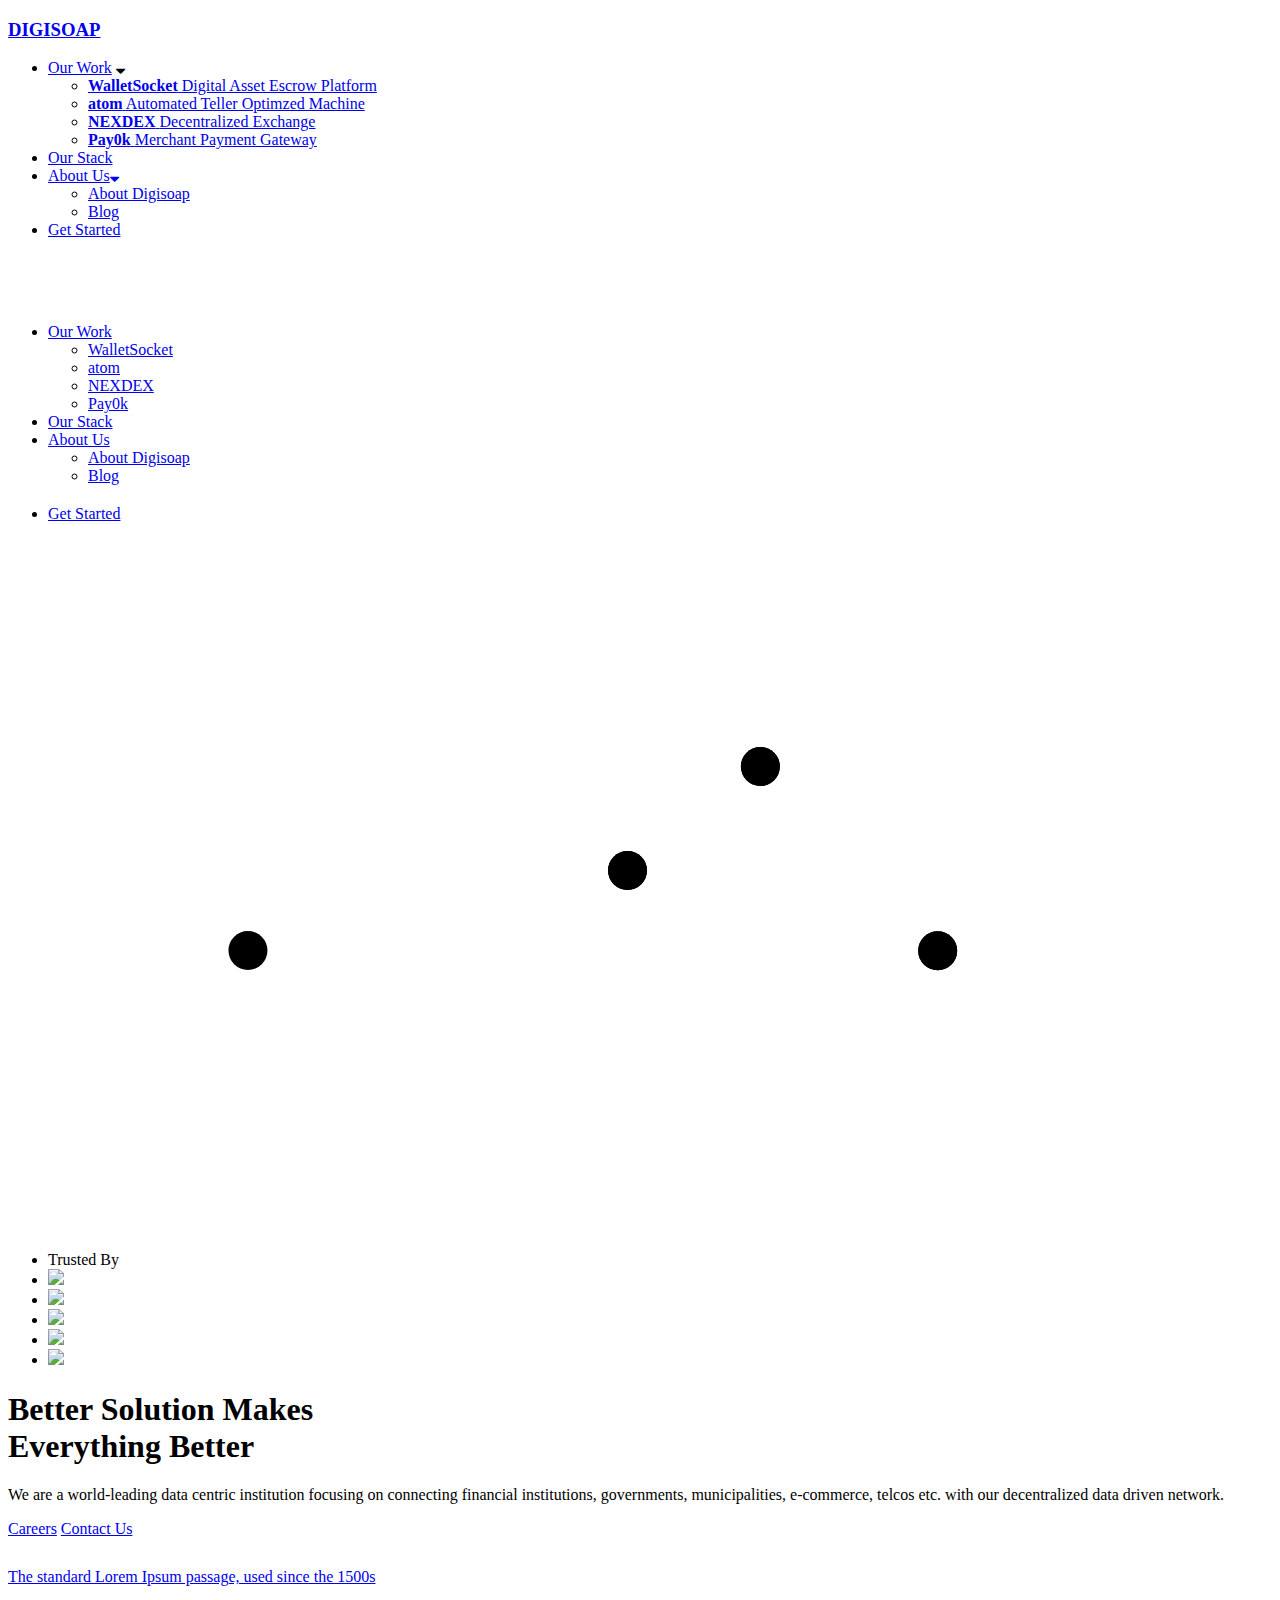
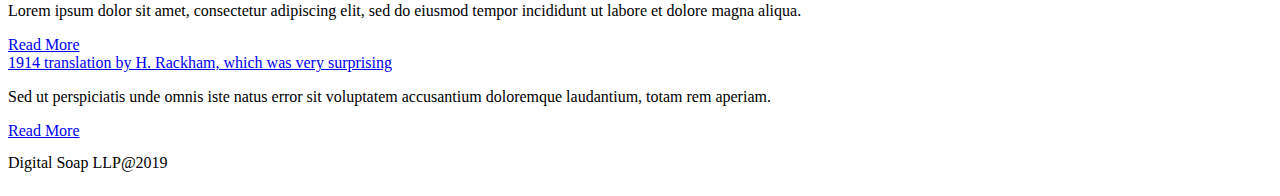
==== index.html @ 1d84d2fb "Initial Commit" ====
<!doctype html>
<html lang="en-US">
<head>
  <!-- Basic Page Needs
  ================================================== -->
	<meta charset="utf-8">
  <meta http-equiv="X-UA-Compatible" content="IE=edge">
	<title>Digisoap</title>
	<meta name="viewport" content="width=device-width, initial-scale=1.0, maximum-scale=1.0, minimum-scale=1.0, user-scalable=no" />
	<meta name="MobileOptimized" content="width" />
	<meta name="HandheldFriendly" content="true" />
	<meta name="format-detection" content="telephone=no" />
	<meta name="apple-mobile-web-app-capable" content="yes" />
	<meta name="apple-mobile-web-app-status-bar-style" content="black-translucent">
  <link rel="stylesheet" type="text/css" href="main/css/v4/minifiedv4.css">
  <link rel="stylesheet" type="text/css" href="https://cdnjs.cloudflare.com/ajax/libs/font-awesome/4.7.0/css/font-awesome.min.css">
  <link href="https://fonts.googleapis.com/css?family=Roboto:100,300,400,500,700,900&display=swap" rel="stylesheet">
  <style type="text/css">
    .cc-window{
          display: block;
      padding: 20px !important;
    }
    .cc-message{
      flex: none;
      display: block;
      text-align: center;
          margin-bottom: 15px;
    }
    .cc-highlight{
      align-items: center;
      justify-content: center;
    }
    .cc-btn{
      border-radius: 6px;
      padding: 6px 30px !important;
      font-weight: normal;
    }
    .cc-btn.cc-deny{
      order: 2;
      border: 2px solid #cfcfcf !important;
      margin-left: 20px !important;
    }
    .cc-btn.cc-allow{
      background-color: #1693d9
    }
      .cc-btn.cc-deny, .cc-btn.cc-allow{
        width: 130px;
      font-size: 12px;
      line-height: 20px;
    }
  </style>
</head>
<body class="v4">
  
<div class="navbar fixed-top">
  <div class="container">
    <a class="navbar-brand" href="#">
      <h3>DIGISOAP</h3>
    </a>
  <nav id="cd-top-nav">
    <ul>
      <li class="subnav_menu"><a href="#">Our Work</a>
         <i class="fa fa-sort-desc">&nbsp;</i>
        <ul class="submenu product-dd">
          <li>
            <a href="https://www.walletsocket.com/"><b>WalletSocket</b> <span>Digital Asset Escrow Platform</span></a>
          </li> 
          <li>
            <a href="https://www.atomachines.com/"><b>atom</b> <span>Automated Teller Optimzed Machine</span></a>
          </li>
          <li>
            <a href="#"><b>NEXDEX</b> <span>Decentralized Exchange</span></a>
          </li>
          <li>
            <a href="#"><b>Pay0k</b> <span>Merchant Payment Gateway</span></a>
          </li>
        </ul>
      </li>
      <li><a href="#">Our Stack</a></li>
      <li class="subnav_menu"><a href="#">About Us<i class="fa fa-sort-desc">&nbsp;</i></a>
        <ul class="submenu">
          <li><a href="#">About Digisoap</a></li>
        <li><a  href="#">Blog</a></li>
        </ul>
      </li>
      <li>
        <a href="#" class="btn btn-primary shadow-sm text-white custom-small-font btn-custom-primary login get-started"  style="margin-right: 10px;">Get Started</a>
      </li>
    </ul>
  </nav>
  <a id="cd-menu-trigger"><span class="cd-menu-icon">&nbsp;</span></a>
  </div>
</div>

<nav id="cd-lateral-nav">
  <p class="lang-button">
  <a id="cd-menu-trigger-1" class="is-clicked" style="border:none;"><span class="cd-menu-icon">&nbsp;</span></a>
  </p>
  <ul class="cd-navigation">
    <li>
      <a href="#">Our Work</a>
      <ul class="sub-menu subnav_menu">
        <li>
          <a href="https://www.walletsocket.com/">WalletSocket</a>
        </li> 
        <li>
          <a href="https://www.atomachines.com/">atom</a>
        </li>
        <li>
          <a href="#">NEXDEX</a>
        </li>  
        <li>
          <a href="#">Pay0k</a>
        </li>      
      </ul>
    </li>
    <li><a href="#">Our Stack</a></li>
     
    <li><a href="#">About Us</a>
      <ul class="sub-menu subnav_menu">
        <li><a href="#">About Digisoap</a></li>
        <li><a  href="#">Blog</a></li>
      </ul>
    </li>
    <li class="btn-getstarted">
        <a href="#" class="btn btn-primary shadow-sm text-white custom-small-font btn-custom-primary login get-started" style="margin-right: 10px; margin-top: 20px !important; display: inline-block;">Get Started</a>
    </li>
  </ul>
</nav>
<div class="menu_overlay"></div>
  <div class="main" style="overflow:hidden;">
  	<!-- Banner -->
    <div class="banner homepage-banner">
      <svg version="1.1" id="pulse-svg" class="homepagebanner" x="0px" y="0px" viewBox="0 0 1368 749" style="enable-background:new 0 0 1368 749;" xml:space="preserve">
        <!-- <image style="overflow:visible;" href="https://main/images/v4/test.jpg" /> -->
        <g class="pulse-one">
          <circle cx="259.7" cy="445.3" r="21.1" class="opacity-box1"/>
          <circlee cx="259.7" cy="445.3" r="21.1" class="opacity-box1" style="animation-delay: 2s;"/>
          <circle cx="259.7" cy="445.3" r="7.9"/>
        </g>
        <g class="pulse-two">
          <circle cx="670.5" cy="358.8" r="21.1" class="opacity-box2"/>
          <circle cx="670.5" cy="358.8" r="21.1" class="opacity-box2" style="animation-delay: 2s;"/>
          <circle cx="670.5" cy="358.8" r="7.9"/>
        </g>
        <g class="pulse-three">
          <circle cx="814.3" cy="246.2" r="21.1" class="opacity-box3"/>
          <circle cx="814.3" cy="246.2" r="21.1" class="opacity-box3" style="animation-delay: 2s;"/>
          <circle cx="814.3" cy="246.2" r="7.9"/>
        </g>
        <g class="pulse-four">
          <circle cx="1006.2" cy="445.7" r="21.1" class="opacity-box4"/>
          <circle cx="1006.2" cy="445.7" r="21.1" class="opacity-box4" style="animation-delay: 2s;"/>
          <circle cx="1006.2" cy="445.7" r="7.9"/>
        </g>
        <g class="pulse-five" style="display: none;">
          <circle cx="1290.8" cy="329.6" r="21.1" class="opacity-box5"/>
          <circle cx="1290.8" cy="329.6" r="21.1" class="opacity-box5" style="animation-delay: 2s;"/>
          <circle cx="1290.8" cy="329.6" r="7.9"/>
        </g>
      </svg>
      <div id="clouds"></div>

        <div class="container">
          <div class="trusted">
            <ul>
              <li class="trusted-content"><span>Trusted By</span></li>
              <li>
                <img src="/main/images/v4/mc.png" style="max-width: 70px;">
              </li>
              <li>
                <img src="/main/images/v4/vs.png" style="max-width: 70px;">
              </li>
              <li>
                <img src="/main/images/v4/et.png" style="max-width: 70px;">
              </li>
              <li>
                <img src="/main/images/v4/bt.png" style="max-width: 70px;">
              </li>
              <li>
                <img src="/main/images/v4/pl.png" style="max-width: 70px;">
              </li>
            </ul>
          </div>
        </div>
      <div class="position-absolute w-100" style="top: 20%;">
        <div class="container position-relative" >
          <div class="row">
            <div class="col-md-6 pl-0 pt-1 mt-5 textalign-center">
              <h1>Better Solution <span>Makes</span><br>  <span class="sub-head">Everything Better</span></h1>
               <p class="banner_content">We are a world-leading data centric institution focusing on connecting financial institutions, governments, municipalities, e-commerce, telcos etc. with our decentralized data driven network.</p>
              <a href="#" class="btn btn-primary shadow-sm mr-3 mb-2 px-4 btn-custom-primary free-trial" onclick="ga('send', 'event', 'Get Started', 'Clicked - Get Started - Home page banner', 'Home page', '1');">Careers</a> 
              <a href="#" onclick="ga('send', 'event', 'Contact Sales', 'Clicked - Contact Sales - Home page banner', 'Home page', '1');" class="btn btn-white shadow-sm mr-3 mb-2 px-4 btn-custom-light marginright-zero" onclick="ga('send', 'event', 'Contact Sales', 'Clicked - Contact Sales - Home page banner', 'Home page', '1');">Contact Us</a>
            </div>
            <div class="col-md-2"></div>

            <div class="col-md-3 news-ticker mb-2 ml-4" style="margin-top: 30px; max-height: 200px;">

              <div id="carouselExampleFade" class="carousel slide carousel-fade" data-ride="carousel">
                <div class="carousel-inner">
                  <div class="carousel-item ">
                    <a href="#" target="_blank" class="d-block"><span>The standard Lorem Ipsum passage, used since the 1500s</span></a>
                    <div class="carousel-container">
                      <p class="mb-2">Lorem ipsum dolor sit amet, consectetur adipiscing elit, sed do eiusmod tempor incididunt ut labore et dolore magna aliqua.</p>
                      <a href="#" target="_blank">Read More</a>
                      <!-- <hr> -->
                      <!-- <div class="count">1/1</div> -->
                    </div>
                  </div>
                  <div class="carousel-item active">
                    <a href="#" target="_blank"><span class="countdowntimer">1914 translation by H. Rackham, which was very surprising</span></a>
                    <div class="carousel-container">
                      <p class="mb-2">Sed ut perspiciatis unde omnis iste natus error sit voluptatem accusantium doloremque laudantium, totam rem aperiam.</p>
                      <a href="#" target="_blank">Read More</a>
                    </div>
                  </div> 
                </div>
                <a class="carousel-control-next" href="#carouselExampleFade" role="button" data-slide="next">
                  <svg id="i-chevron-right" class="bs-icon" viewBox="0 0 32 32"><path d="M12 30 L24 16 12 2"></path> </svg>
                </a>
              </div>
            </div>
          </div>
        </div>
      </div>
	</div>
  <!-- Footer -->
  <footer class="page-footer font-small pt-4" style="margin-top: -24px;">
    <div class="footer-copyright text-center py-3" style="border-top: 2px solid #fff;"><div class="container text-left font-small"><p style="margin-top: 8px;"> Digital Soap LLP@2019</p></div>
    </div>
  </footer>
</div>

<script type="text/javascript" src="main/js/v4/jquery.min.js"></script>
<script src="main/js/pace.min.js" type="text/javascript"></script>
<script type="text/javascript" src="main/js/v4/bootstrap.bundle.min.js"></script>
<script type="text/javascript" src="main/js/v4/custom.js"></script>

</body>

</html>
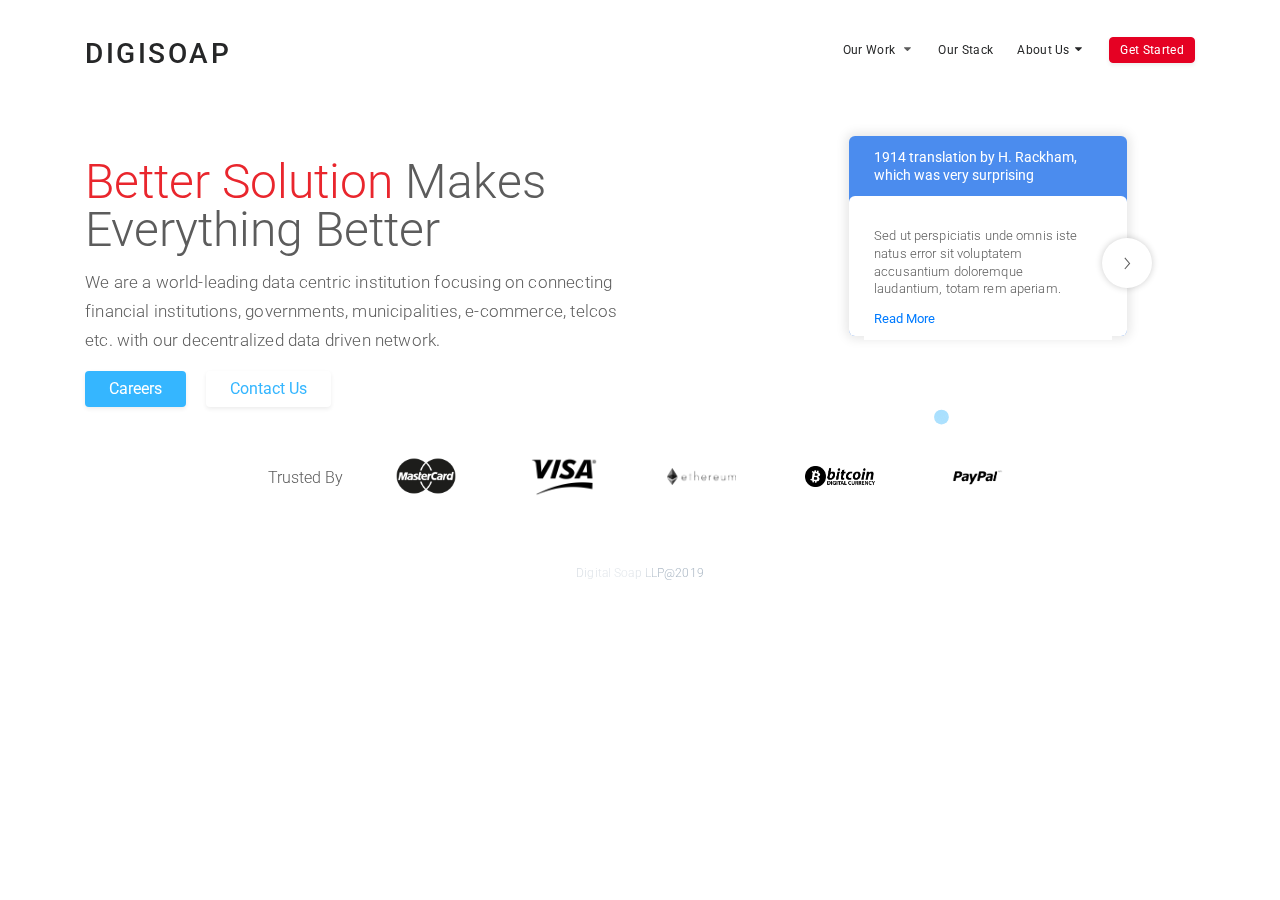
==== commit 06a0af81: "Changes made to career page" ====
--- a/index.html
+++ b/index.html
@@ -6,7 +6,7 @@
   ================================================== -->
 	<meta charset="utf-8">
   <meta http-equiv="X-UA-Compatible" content="IE=edge">
-	<title>Digisoap</title>
+	<title>Digisoap - Home</title>
 	<meta name="viewport" content="width=device-width, initial-scale=1.0, maximum-scale=1.0, minimum-scale=1.0, user-scalable=no" />
 	<meta name="MobileOptimized" content="width" />
 	<meta name="HandheldFriendly" content="true" />
@@ -190,7 +190,7 @@
             <div class="col-md-6 pl-0 pt-1 mt-5 textalign-center">
               <h1>Better Solution <span>Makes</span><br>  <span class="sub-head">Everything Better</span></h1>
                <p class="banner_content">We are a world-leading data centric institution focusing on connecting financial institutions, governments, municipalities, e-commerce, telcos etc. with our decentralized data driven network.</p>
-              <a href="#" class="btn btn-primary shadow-sm mr-3 mb-2 px-4 btn-custom-primary free-trial" onclick="ga('send', 'event', 'Get Started', 'Clicked - Get Started - Home page banner', 'Home page', '1');">Careers</a> 
+              <a href="career.html" class="btn btn-primary shadow-sm mr-3 mb-2 px-4 btn-custom-primary free-trial" onclick="ga('send', 'event', 'Get Started', 'Clicked - Get Started - Home page banner', 'Home page', '1');" target="_blank">Careers</a> 
               <a href="#" onclick="ga('send', 'event', 'Contact Sales', 'Clicked - Contact Sales - Home page banner', 'Home page', '1');" class="btn btn-white shadow-sm mr-3 mb-2 px-4 btn-custom-light marginright-zero" onclick="ga('send', 'event', 'Contact Sales', 'Clicked - Contact Sales - Home page banner', 'Home page', '1');">Contact Us</a>
             </div>
             <div class="col-md-2"></div>
--- a/main/css/v4/minifiedv4.css
+++ b/main/css/v4/minifiedv4.css
@@ -0,0 +1 @@
+:root{--blue:#007bff;--indigo:#6610f2;--purple:#6f42c1;--pink:#e83e8c;--red:#dc3545;--orange:#fd7e14;--yellow:#ffc107;--green:#28a745;--teal:#20c997;--cyan:#17a2b8;--white:#fff;--gray:#6c757d;--gray-dark:#343a40;--primary:#007bff;--secondary:#6c757d;--success:#28a745;--info:#17a2b8;--warning:#ffc107;--danger:#dc3545;--light:#f8f9fa;--dark:#343a40;--breakpoint-xs:0;--breakpoint-sm:576px;--breakpoint-md:768px;--breakpoint-lg:992px;--breakpoint-xl:1200px;--font-family-sans-serif:-apple-system,BlinkMacSystemFont,"Segoe UI",Roboto,"Helvetica Neue",Arial,"Noto Sans",sans-serif,"Apple Color Emoji","Segoe UI Emoji","Segoe UI Symbol","Noto Color Emoji";--font-family-monospace:SFMono-Regular,Menlo,Monaco,Consolas,"Liberation Mono","Courier New",monospace}*,::after,::before{box-sizing:border-box}html{font-family:sans-serif;line-height:1.15;-webkit-text-size-adjust:100%;-webkit-tap-highlight-color:transparent}article,aside,figcaption,figure,footer,header,hgroup,main,nav,section{display:block}body{margin:0;font-family:-apple-system,BlinkMacSystemFont,"Segoe UI",Roboto,"Helvetica Neue",Arial,"Noto Sans",sans-serif,"Apple Color Emoji","Segoe UI Emoji","Segoe UI Symbol","Noto Color Emoji";font-size:1rem;font-weight:400;line-height:1.5;color:#212529;text-align:left;background-color:#fff}[tabindex="-1"]:focus{outline:0!important}hr{box-sizing:content-box;height:0;overflow:visible}h1,h2,h3,h4,h5,h6{margin-top:0;margin-bottom:.5rem}p{margin-top:0;margin-bottom:1rem}abbr[data-original-title],abbr[title]{text-decoration:underline;-webkit-text-decoration:underline dotted;text-decoration:underline dotted;cursor:help;border-bottom:0;text-decoration-skip-ink:none}address{margin-bottom:1rem;font-style:normal;line-height:inherit}dl,ol,ul{margin-top:0;margin-bottom:1rem}ol ol,ol ul,ul ol,ul ul{margin-bottom:0}dt{font-weight:700}dd{margin-bottom:.5rem;margin-left:0}blockquote{margin:0 0 1rem}b,strong{font-weight:bolder}small{font-size:80%}sub,sup{position:relative;font-size:75%;line-height:0;vertical-align:baseline}sub{bottom:-.25em}sup{top:-.5em}a{color:#007bff;text-decoration:none;background-color:transparent}a:hover{color:#0056b3;text-decoration:underline}a:not([href]):not([tabindex]){color:inherit;text-decoration:none}a:not([href]):not([tabindex]):focus,a:not([href]):not([tabindex]):hover{color:inherit;text-decoration:none}a:not([href]):not([tabindex]):focus{outline:0}code,kbd,pre,samp{font-family:SFMono-Regular,Menlo,Monaco,Consolas,"Liberation Mono","Courier New",monospace;font-size:1em}pre{margin-top:0;margin-bottom:1rem;overflow:auto}figure{margin:0 0 1rem}img{vertical-align:middle;border-style:none}svg{overflow:hidden;vertical-align:middle}table{border-collapse:collapse}caption{padding-top:.75rem;padding-bottom:.75rem;color:#6c757d;text-align:left;caption-side:bottom}th{text-align:inherit}label{display:inline-block;margin-bottom:.5rem}button{border-radius:0}button:focus{outline:1px dotted;outline:5px auto -webkit-focus-ring-color}button,input,optgroup,select,textarea{margin:0;font-family:inherit;font-size:inherit;line-height:inherit}button,input{overflow:visible}button,select{text-transform:none}[type=button],[type=reset],[type=submit],button{-webkit-appearance:button}[type=button]::-moz-focus-inner,[type=reset]::-moz-focus-inner,[type=submit]::-moz-focus-inner,button::-moz-focus-inner{padding:0;border-style:none}input[type=checkbox],input[type=radio]{box-sizing:border-box;padding:0}input[type=date],input[type=datetime-local],input[type=month],input[type=time]{-webkit-appearance:listbox}textarea{overflow:auto;resize:vertical}fieldset{min-width:0;padding:0;margin:0;border:0}legend{display:block;width:100%;max-width:100%;padding:0;margin-bottom:.5rem;font-size:1.5rem;line-height:inherit;color:inherit;white-space:normal}progress{vertical-align:baseline}[type=number]::-webkit-inner-spin-button,[type=number]::-webkit-outer-spin-button{height:auto}[type=search]{outline-offset:-2px;-webkit-appearance:none}[type=search]::-webkit-search-decoration{-webkit-appearance:none}::-webkit-file-upload-button{font:inherit;-webkit-appearance:button}output{display:inline-block}summary{display:list-item;cursor:pointer}template{display:none}[hidden]{display:none!important}.h1,.h2,.h3,.h4,.h5,.h6,h1,h2,h3,h4,h5,h6{margin-bottom:.5rem;font-family:inherit;font-weight:500;line-height:1.2;color:inherit}.h1,h1{font-size:2.5rem}.h2,h2{font-size:2rem}.h3,h3{font-size:1.75rem}.h4,h4{font-size:1.5rem}.h5,h5{font-size:1.25rem}.h6,h6{font-size:1rem}.lead{font-size:1.25rem;font-weight:300}.display-1{font-size:6rem;font-weight:300;line-height:1.2}.display-2{font-size:5.5rem;font-weight:300;line-height:1.2}.display-3{font-size:4.5rem;font-weight:300;line-height:1.2}.display-4{font-size:3.5rem;font-weight:300;line-height:1.2}hr{margin-top:1rem;margin-bottom:1rem;border:0;border-top:1px solid rgba(0,0,0,.1)}.small,small{font-size:80%;font-weight:400}.mark,mark{padding:.2em;background-color:#fcf8e3}.list-unstyled{padding-left:0;list-style:none}.list-inline{padding-left:0;list-style:none}.list-inline-item{display:inline-block}.list-inline-item:not(:last-child){margin-right:.5rem}.initialism{font-size:90%;text-transform:uppercase}.blockquote{margin-bottom:1rem;font-size:1.25rem}.blockquote-footer{display:block;font-size:80%;color:#6c757d}.blockquote-footer::before{content:"\2014\00A0"}.img-fluid{max-width:100%;height:auto}.img-thumbnail{padding:.25rem;background-color:#fff;border:1px solid #dee2e6;border-radius:.25rem;max-width:100%;height:auto}.figure{display:inline-block}.figure-img{margin-bottom:.5rem;line-height:1}.figure-caption{font-size:90%;color:#6c757d}code{font-size:87.5%;color:#e83e8c;word-break:break-word}a>code{color:inherit}kbd{padding:.2rem .4rem;font-size:87.5%;color:#fff;background-color:#212529;border-radius:.2rem}kbd kbd{padding:0;font-size:100%;font-weight:700}pre{display:block;font-size:87.5%;color:#212529}pre code{font-size:inherit;color:inherit;word-break:normal}.pre-scrollable{max-height:340px;overflow-y:scroll}.container{width:100%;padding-right:15px;padding-left:15px;margin-right:auto;margin-left:auto}@media (min-width:576px){.container{max-width:540px}}@media (min-width:768px){.container{max-width:720px}}@media (min-width:992px){.container{max-width:960px}}@media (min-width:1200px){.container{max-width:1140px}}.container-fluid{width:100%;padding-right:15px;padding-left:15px;margin-right:auto;margin-left:auto}.row{display:-ms-flexbox;display:flex;-ms-flex-wrap:wrap;flex-wrap:wrap;margin-right:-15px;margin-left:-15px}.no-gutters{margin-right:0;margin-left:0}.no-gutters>.col,.no-gutters>[class*=col-]{padding-right:0;padding-left:0}.col,.col-1,.col-10,.col-11,.col-12,.col-2,.col-3,.col-4,.col-5,.col-6,.col-7,.col-8,.col-9,.col-auto,.col-lg,.col-lg-1,.col-lg-10,.col-lg-11,.col-lg-12,.col-lg-2,.col-lg-3,.col-lg-4,.col-lg-5,.col-lg-6,.col-lg-7,.col-lg-8,.col-lg-9,.col-lg-auto,.col-md,.col-md-1,.col-md-10,.col-md-11,.col-md-12,.col-md-2,.col-md-3,.col-md-4,.col-md-5,.col-md-6,.col-md-7,.col-md-8,.col-md-9,.col-md-auto,.col-sm,.col-sm-1,.col-sm-10,.col-sm-11,.col-sm-12,.col-sm-2,.col-sm-3,.col-sm-4,.col-sm-5,.col-sm-6,.col-sm-7,.col-sm-8,.col-sm-9,.col-sm-auto,.col-xl,.col-xl-1,.col-xl-10,.col-xl-11,.col-xl-12,.col-xl-2,.col-xl-3,.col-xl-4,.col-xl-5,.col-xl-6,.col-xl-7,.col-xl-8,.col-xl-9,.col-xl-auto{position:relative;width:100%;padding-right:15px;padding-left:15px}.col{-ms-flex-preferred-size:0;flex-basis:0;-ms-flex-positive:1;flex-grow:1;max-width:100%}.col-auto{-ms-flex:0 0 auto;flex:0 0 auto;width:auto;max-width:100%}.col-1{-ms-flex:0 0 8.333333%;flex:0 0 8.333333%;max-width:8.333333%}.col-2{-ms-flex:0 0 16.666667%;flex:0 0 16.666667%;max-width:16.666667%}.col-3{-ms-flex:0 0 25%;flex:0 0 25%;max-width:25%}.col-4{-ms-flex:0 0 33.333333%;flex:0 0 33.333333%;max-width:33.333333%}.col-5{-ms-flex:0 0 41.666667%;flex:0 0 41.666667%;max-width:41.666667%}.col-6{-ms-flex:0 0 50%;flex:0 0 50%;max-width:50%}.col-7{-ms-flex:0 0 58.333333%;flex:0 0 58.333333%;max-width:58.333333%}.col-8{-ms-flex:0 0 66.666667%;flex:0 0 66.666667%;max-width:66.666667%}.col-9{-ms-flex:0 0 75%;flex:0 0 75%;max-width:75%}.col-10{-ms-flex:0 0 83.333333%;flex:0 0 83.333333%;max-width:83.333333%}.col-11{-ms-flex:0 0 91.666667%;flex:0 0 91.666667%;max-width:91.666667%}.col-12{-ms-flex:0 0 100%;flex:0 0 100%;max-width:100%}.order-first{-ms-flex-order:-1;order:-1}.order-last{-ms-flex-order:13;order:13}.order-0{-ms-flex-order:0;order:0}.order-1{-ms-flex-order:1;order:1}.order-2{-ms-flex-order:2;order:2}.order-3{-ms-flex-order:3;order:3}.order-4{-ms-flex-order:4;order:4}.order-5{-ms-flex-order:5;order:5}.order-6{-ms-flex-order:6;order:6}.order-7{-ms-flex-order:7;order:7}.order-8{-ms-flex-order:8;order:8}.order-9{-ms-flex-order:9;order:9}.order-10{-ms-flex-order:10;order:10}.order-11{-ms-flex-order:11;order:11}.order-12{-ms-flex-order:12;order:12}.offset-1{margin-left:8.333333%}.offset-2{margin-left:16.666667%}.offset-3{margin-left:25%}.offset-4{margin-left:33.333333%}.offset-5{margin-left:41.666667%}.offset-6{margin-left:50%}.offset-7{margin-left:58.333333%}.offset-8{margin-left:66.666667%}.offset-9{margin-left:75%}.offset-10{margin-left:83.333333%}.offset-11{margin-left:91.666667%}@media (min-width:576px){.col-sm{-ms-flex-preferred-size:0;flex-basis:0;-ms-flex-positive:1;flex-grow:1;max-width:100%}.col-sm-auto{-ms-flex:0 0 auto;flex:0 0 auto;width:auto;max-width:100%}.col-sm-1{-ms-flex:0 0 8.333333%;flex:0 0 8.333333%;max-width:8.333333%}.col-sm-2{-ms-flex:0 0 16.666667%;flex:0 0 16.666667%;max-width:16.666667%}.col-sm-3{-ms-flex:0 0 25%;flex:0 0 25%;max-width:25%}.col-sm-4{-ms-flex:0 0 33.333333%;flex:0 0 33.333333%;max-width:33.333333%}.col-sm-5{-ms-flex:0 0 41.666667%;flex:0 0 41.666667%;max-width:41.666667%}.col-sm-6{-ms-flex:0 0 50%;flex:0 0 50%;max-width:50%}.col-sm-7{-ms-flex:0 0 58.333333%;flex:0 0 58.333333%;max-width:58.333333%}.col-sm-8{-ms-flex:0 0 66.666667%;flex:0 0 66.666667%;max-width:66.666667%}.col-sm-9{-ms-flex:0 0 75%;flex:0 0 75%;max-width:75%}.col-sm-10{-ms-flex:0 0 83.333333%;flex:0 0 83.333333%;max-width:83.333333%}.col-sm-11{-ms-flex:0 0 91.666667%;flex:0 0 91.666667%;max-width:91.666667%}.col-sm-12{-ms-flex:0 0 100%;flex:0 0 100%;max-width:100%}.order-sm-first{-ms-flex-order:-1;order:-1}.order-sm-last{-ms-flex-order:13;order:13}.order-sm-0{-ms-flex-order:0;order:0}.order-sm-1{-ms-flex-order:1;order:1}.order-sm-2{-ms-flex-order:2;order:2}.order-sm-3{-ms-flex-order:3;order:3}.order-sm-4{-ms-flex-order:4;order:4}.order-sm-5{-ms-flex-order:5;order:5}.order-sm-6{-ms-flex-order:6;order:6}.order-sm-7{-ms-flex-order:7;order:7}.order-sm-8{-ms-flex-order:8;order:8}.order-sm-9{-ms-flex-order:9;order:9}.order-sm-10{-ms-flex-order:10;order:10}.order-sm-11{-ms-flex-order:11;order:11}.order-sm-12{-ms-flex-order:12;order:12}.offset-sm-0{margin-left:0}.offset-sm-1{margin-left:8.333333%}.offset-sm-2{margin-left:16.666667%}.offset-sm-3{margin-left:25%}.offset-sm-4{margin-left:33.333333%}.offset-sm-5{margin-left:41.666667%}.offset-sm-6{margin-left:50%}.offset-sm-7{margin-left:58.333333%}.offset-sm-8{margin-left:66.666667%}.offset-sm-9{margin-left:75%}.offset-sm-10{margin-left:83.333333%}.offset-sm-11{margin-left:91.666667%}}@media (min-width:768px){.col-md{-ms-flex-preferred-size:0;flex-basis:0;-ms-flex-positive:1;flex-grow:1;max-width:100%}.col-md-auto{-ms-flex:0 0 auto;flex:0 0 auto;width:auto;max-width:100%}.col-md-1{-ms-flex:0 0 8.333333%;flex:0 0 8.333333%;max-width:8.333333%}.col-md-2{-ms-flex:0 0 16.666667%;flex:0 0 16.666667%;max-width:16.666667%}.col-md-3{-ms-flex:0 0 25%;flex:0 0 25%;max-width:25%}.col-md-4{-ms-flex:0 0 33.333333%;flex:0 0 33.333333%;max-width:33.333333%}.col-md-5{-ms-flex:0 0 41.666667%;flex:0 0 41.666667%;max-width:41.666667%}.col-md-6{-ms-flex:0 0 50%;flex:0 0 50%;max-width:50%}.col-md-7{-ms-flex:0 0 58.333333%;flex:0 0 58.333333%;max-width:58.333333%}.col-md-8{-ms-flex:0 0 66.666667%;flex:0 0 66.666667%;max-width:66.666667%}.col-md-9{-ms-flex:0 0 75%;flex:0 0 75%;max-width:75%}.col-md-10{-ms-flex:0 0 83.333333%;flex:0 0 83.333333%;max-width:83.333333%}.col-md-11{-ms-flex:0 0 91.666667%;flex:0 0 91.666667%;max-width:91.666667%}.col-md-12{-ms-flex:0 0 100%;flex:0 0 100%;max-width:100%}.order-md-first{-ms-flex-order:-1;order:-1}.order-md-last{-ms-flex-order:13;order:13}.order-md-0{-ms-flex-order:0;order:0}.order-md-1{-ms-flex-order:1;order:1}.order-md-2{-ms-flex-order:2;order:2}.order-md-3{-ms-flex-order:3;order:3}.order-md-4{-ms-flex-order:4;order:4}.order-md-5{-ms-flex-order:5;order:5}.order-md-6{-ms-flex-order:6;order:6}.order-md-7{-ms-flex-order:7;order:7}.order-md-8{-ms-flex-order:8;order:8}.order-md-9{-ms-flex-order:9;order:9}.order-md-10{-ms-flex-order:10;order:10}.order-md-11{-ms-flex-order:11;order:11}.order-md-12{-ms-flex-order:12;order:12}.offset-md-0{margin-left:0}.offset-md-1{margin-left:8.333333%}.offset-md-2{margin-left:16.666667%}.offset-md-3{margin-left:25%}.offset-md-4{margin-left:33.333333%}.offset-md-5{margin-left:41.666667%}.offset-md-6{margin-left:50%}.offset-md-7{margin-left:58.333333%}.offset-md-8{margin-left:66.666667%}.offset-md-9{margin-left:75%}.offset-md-10{margin-left:83.333333%}.offset-md-11{margin-left:91.666667%}}@media (min-width:992px){.col-lg{-ms-flex-preferred-size:0;flex-basis:0;-ms-flex-positive:1;flex-grow:1;max-width:100%}.col-lg-auto{-ms-flex:0 0 auto;flex:0 0 auto;width:auto;max-width:100%}.col-lg-1{-ms-flex:0 0 8.333333%;flex:0 0 8.333333%;max-width:8.333333%}.col-lg-2{-ms-flex:0 0 16.666667%;flex:0 0 16.666667%;max-width:16.666667%}.col-lg-3{-ms-flex:0 0 25%;flex:0 0 25%;max-width:25%}.col-lg-4{-ms-flex:0 0 33.333333%;flex:0 0 33.333333%;max-width:33.333333%}.col-lg-5{-ms-flex:0 0 41.666667%;flex:0 0 41.666667%;max-width:41.666667%}.col-lg-6{-ms-flex:0 0 50%;flex:0 0 50%;max-width:50%}.col-lg-7{-ms-flex:0 0 58.333333%;flex:0 0 58.333333%;max-width:58.333333%}.col-lg-8{-ms-flex:0 0 66.666667%;flex:0 0 66.666667%;max-width:66.666667%}.col-lg-9{-ms-flex:0 0 75%;flex:0 0 75%;max-width:75%}.col-lg-10{-ms-flex:0 0 83.333333%;flex:0 0 83.333333%;max-width:83.333333%}.col-lg-11{-ms-flex:0 0 91.666667%;flex:0 0 91.666667%;max-width:91.666667%}.col-lg-12{-ms-flex:0 0 100%;flex:0 0 100%;max-width:100%}.order-lg-first{-ms-flex-order:-1;order:-1}.order-lg-last{-ms-flex-order:13;order:13}.order-lg-0{-ms-flex-order:0;order:0}.order-lg-1{-ms-flex-order:1;order:1}.order-lg-2{-ms-flex-order:2;order:2}.order-lg-3{-ms-flex-order:3;order:3}.order-lg-4{-ms-flex-order:4;order:4}.order-lg-5{-ms-flex-order:5;order:5}.order-lg-6{-ms-flex-order:6;order:6}.order-lg-7{-ms-flex-order:7;order:7}.order-lg-8{-ms-flex-order:8;order:8}.order-lg-9{-ms-flex-order:9;order:9}.order-lg-10{-ms-flex-order:10;order:10}.order-lg-11{-ms-flex-order:11;order:11}.order-lg-12{-ms-flex-order:12;order:12}.offset-lg-0{margin-left:0}.offset-lg-1{margin-left:8.333333%}.offset-lg-2{margin-left:16.666667%}.offset-lg-3{margin-left:25%}.offset-lg-4{margin-left:33.333333%}.offset-lg-5{margin-left:41.666667%}.offset-lg-6{margin-left:50%}.offset-lg-7{margin-left:58.333333%}.offset-lg-8{margin-left:66.666667%}.offset-lg-9{margin-left:75%}.offset-lg-10{margin-left:83.333333%}.offset-lg-11{margin-left:91.666667%}}@media (min-width:1200px){.col-xl{-ms-flex-preferred-size:0;flex-basis:0;-ms-flex-positive:1;flex-grow:1;max-width:100%}.col-xl-auto{-ms-flex:0 0 auto;flex:0 0 auto;width:auto;max-width:100%}.col-xl-1{-ms-flex:0 0 8.333333%;flex:0 0 8.333333%;max-width:8.333333%}.col-xl-2{-ms-flex:0 0 16.666667%;flex:0 0 16.666667%;max-width:16.666667%}.col-xl-3{-ms-flex:0 0 25%;flex:0 0 25%;max-width:25%}.col-xl-4{-ms-flex:0 0 33.333333%;flex:0 0 33.333333%;max-width:33.333333%}.col-xl-5{-ms-flex:0 0 41.666667%;flex:0 0 41.666667%;max-width:41.666667%}.col-xl-6{-ms-flex:0 0 50%;flex:0 0 50%;max-width:50%}.col-xl-7{-ms-flex:0 0 58.333333%;flex:0 0 58.333333%;max-width:58.333333%}.col-xl-8{-ms-flex:0 0 66.666667%;flex:0 0 66.666667%;max-width:66.666667%}.col-xl-9{-ms-flex:0 0 75%;flex:0 0 75%;max-width:75%}.col-xl-10{-ms-flex:0 0 83.333333%;flex:0 0 83.333333%;max-width:83.333333%}.col-xl-11{-ms-flex:0 0 91.666667%;flex:0 0 91.666667%;max-width:91.666667%}.col-xl-12{-ms-flex:0 0 100%;flex:0 0 100%;max-width:100%}.order-xl-first{-ms-flex-order:-1;order:-1}.order-xl-last{-ms-flex-order:13;order:13}.order-xl-0{-ms-flex-order:0;order:0}.order-xl-1{-ms-flex-order:1;order:1}.order-xl-2{-ms-flex-order:2;order:2}.order-xl-3{-ms-flex-order:3;order:3}.order-xl-4{-ms-flex-order:4;order:4}.order-xl-5{-ms-flex-order:5;order:5}.order-xl-6{-ms-flex-order:6;order:6}.order-xl-7{-ms-flex-order:7;order:7}.order-xl-8{-ms-flex-order:8;order:8}.order-xl-9{-ms-flex-order:9;order:9}.order-xl-10{-ms-flex-order:10;order:10}.order-xl-11{-ms-flex-order:11;order:11}.order-xl-12{-ms-flex-order:12;order:12}.offset-xl-0{margin-left:0}.offset-xl-1{margin-left:8.333333%}.offset-xl-2{margin-left:16.666667%}.offset-xl-3{margin-left:25%}.offset-xl-4{margin-left:33.333333%}.offset-xl-5{margin-left:41.666667%}.offset-xl-6{margin-left:50%}.offset-xl-7{margin-left:58.333333%}.offset-xl-8{margin-left:66.666667%}.offset-xl-9{margin-left:75%}.offset-xl-10{margin-left:83.333333%}.offset-xl-11{margin-left:91.666667%}}.table{width:100%;margin-bottom:1rem;background-color:transparent}.table td,.table th{padding:.75rem;vertical-align:top;border-top:1px solid #dee2e6}.table thead th{vertical-align:bottom;border-bottom:2px solid #dee2e6}.table tbody+tbody{border-top:2px solid #dee2e6}.table .table{background-color:#fff}.table-sm td,.table-sm th{padding:.3rem}.table-bordered{border:1px solid #dee2e6}.table-bordered td,.table-bordered th{border:1px solid #dee2e6}.table-bordered thead td,.table-bordered thead th{border-bottom-width:2px}.table-borderless tbody+tbody,.table-borderless td,.table-borderless th,.table-borderless thead th{border:0}.table-striped tbody tr:nth-of-type(odd){background-color:rgba(0,0,0,.05)}.table-hover tbody tr:hover{background-color:rgba(0,0,0,.075)}.table-primary,.table-primary>td,.table-primary>th{background-color:#b8daff}.table-primary tbody+tbody,.table-primary td,.table-primary th,.table-primary thead th{border-color:#7abaff}.table-hover .table-primary:hover{background-color:#9fcdff}.table-hover .table-primary:hover>td,.table-hover .table-primary:hover>th{background-color:#9fcdff}.table-secondary,.table-secondary>td,.table-secondary>th{background-color:#d6d8db}.table-secondary tbody+tbody,.table-secondary td,.table-secondary th,.table-secondary thead th{border-color:#b3b7bb}.table-hover .table-secondary:hover{background-color:#c8cbcf}.table-hover .table-secondary:hover>td,.table-hover .table-secondary:hover>th{background-color:#c8cbcf}.table-success,.table-success>td,.table-success>th{background-color:#c3e6cb}.table-success tbody+tbody,.table-success td,.table-success th,.table-success thead th{border-color:#8fd19e}.table-hover .table-success:hover{background-color:#b1dfbb}.table-hover .table-success:hover>td,.table-hover .table-success:hover>th{background-color:#b1dfbb}.table-info,.table-info>td,.table-info>th{background-color:#bee5eb}.table-info tbody+tbody,.table-info td,.table-info th,.table-info thead th{border-color:#86cfda}.table-hover .table-info:hover{background-color:#abdde5}.table-hover .table-info:hover>td,.table-hover .table-info:hover>th{background-color:#abdde5}.table-warning,.table-warning>td,.table-warning>th{background-color:#ffeeba}.table-warning tbody+tbody,.table-warning td,.table-warning th,.table-warning thead th{border-color:#ffdf7e}.table-hover .table-warning:hover{background-color:#ffe8a1}.table-hover .table-warning:hover>td,.table-hover .table-warning:hover>th{background-color:#ffe8a1}.table-danger,.table-danger>td,.table-danger>th{background-color:#f5c6cb}.table-danger tbody+tbody,.table-danger td,.table-danger th,.table-danger thead th{border-color:#ed969e}.table-hover .table-danger:hover{background-color:#f1b0b7}.table-hover .table-danger:hover>td,.table-hover .table-danger:hover>th{background-color:#f1b0b7}.table-light,.table-light>td,.table-light>th{background-color:#fdfdfe}.table-light tbody+tbody,.table-light td,.table-light th,.table-light thead th{border-color:#fbfcfc}.table-hover .table-light:hover{background-color:#ececf6}.table-hover .table-light:hover>td,.table-hover .table-light:hover>th{background-color:#ececf6}.table-dark,.table-dark>td,.table-dark>th{background-color:#c6c8ca}.table-dark tbody+tbody,.table-dark td,.table-dark th,.table-dark thead th{border-color:#95999c}.table-hover .table-dark:hover{background-color:#b9bbbe}.table-hover .table-dark:hover>td,.table-hover .table-dark:hover>th{background-color:#b9bbbe}.table-active,.table-active>td,.table-active>th{background-color:rgba(0,0,0,.075)}.table-hover .table-active:hover{background-color:rgba(0,0,0,.075)}.table-hover .table-active:hover>td,.table-hover .table-active:hover>th{background-color:rgba(0,0,0,.075)}.table .thead-dark th{color:#fff;background-color:#212529;border-color:#32383e}.table .thead-light th{color:#495057;background-color:#e9ecef;border-color:#dee2e6}.table-dark{color:#fff;background-color:#212529}.table-dark td,.table-dark th,.table-dark thead th{border-color:#32383e}.table-dark.table-bordered{border:0}.table-dark.table-striped tbody tr:nth-of-type(odd){background-color:rgba(255,255,255,.05)}.table-dark.table-hover tbody tr:hover{background-color:rgba(255,255,255,.075)}@media (max-width:575.98px){.table-responsive-sm{display:block;width:100%;overflow-x:auto;-webkit-overflow-scrolling:touch;-ms-overflow-style:-ms-autohiding-scrollbar}.table-responsive-sm>.table-bordered{border:0}}@media (max-width:767.98px){.table-responsive-md{display:block;width:100%;overflow-x:auto;-webkit-overflow-scrolling:touch;-ms-overflow-style:-ms-autohiding-scrollbar}.table-responsive-md>.table-bordered{border:0}}@media (max-width:991.98px){.table-responsive-lg{display:block;width:100%;overflow-x:auto;-webkit-overflow-scrolling:touch;-ms-overflow-style:-ms-autohiding-scrollbar}.table-responsive-lg>.table-bordered{border:0}}@media (max-width:1199.98px){.table-responsive-xl{display:block;width:100%;overflow-x:auto;-webkit-overflow-scrolling:touch;-ms-overflow-style:-ms-autohiding-scrollbar}.table-responsive-xl>.table-bordered{border:0}}.table-responsive{display:block;width:100%;overflow-x:auto;-webkit-overflow-scrolling:touch;-ms-overflow-style:-ms-autohiding-scrollbar}.table-responsive>.table-bordered{border:0}.form-control{display:block;width:100%;height:calc(2.25rem + 2px);padding:.375rem .75rem;font-size:1rem;font-weight:400;line-height:1.5;color:#495057;background-color:#fff;background-clip:padding-box;border:1px solid #ced4da;border-radius:.25rem;transition:border-color .15s ease-in-out,box-shadow .15s ease-in-out}@media screen and (prefers-reduced-motion:reduce){.form-control{transition:none}}.form-control::-ms-expand{background-color:transparent;border:0}.form-control:focus{color:#495057;background-color:#fff;border-color:#80bdff;outline:0;box-shadow:0 0 0 .2rem rgba(0,123,255,.25)}.form-control::-webkit-input-placeholder{color:#6c757d;opacity:1}.form-control::-moz-placeholder{color:#6c757d;opacity:1}.form-control:-ms-input-placeholder{color:#6c757d;opacity:1}.form-control::-ms-input-placeholder{color:#6c757d;opacity:1}.form-control::placeholder{color:#6c757d;opacity:1}.form-control:disabled,.form-control[readonly]{background-color:#e9ecef;opacity:1}select.form-control:focus::-ms-value{color:#495057;background-color:#fff}.form-control-file,.form-control-range{display:block;width:100%}.col-form-label{padding-top:calc(.375rem + 1px);padding-bottom:calc(.375rem + 1px);margin-bottom:0;font-size:inherit;line-height:1.5}.col-form-label-lg{padding-top:calc(.5rem + 1px);padding-bottom:calc(.5rem + 1px);font-size:1.25rem;line-height:1.5}.col-form-label-sm{padding-top:calc(.25rem + 1px);padding-bottom:calc(.25rem + 1px);font-size:.875rem;line-height:1.5}.form-control-plaintext{display:block;width:100%;padding-top:.375rem;padding-bottom:.375rem;margin-bottom:0;line-height:1.5;color:#212529;background-color:transparent;border:solid transparent;border-width:1px 0}.form-control-plaintext.form-control-lg,.form-control-plaintext.form-control-sm{padding-right:0;padding-left:0}.form-control-sm{height:calc(1.8125rem + 2px);padding:.25rem .5rem;font-size:.875rem;line-height:1.5;border-radius:.2rem}.form-control-lg{height:calc(2.875rem + 2px);padding:.5rem 1rem;font-size:1.25rem;line-height:1.5;border-radius:.3rem}select.form-control[multiple],select.form-control[size]{height:auto}textarea.form-control{height:auto}.form-group{margin-bottom:1rem}.form-text{display:block;margin-top:.25rem}.form-row{display:-ms-flexbox;display:flex;-ms-flex-wrap:wrap;flex-wrap:wrap;margin-right:-5px;margin-left:-5px}.form-row>.col,.form-row>[class*=col-]{padding-right:5px;padding-left:5px}.form-check{position:relative;display:block;padding-left:1.25rem}.form-check-input{position:absolute;margin-top:.3rem;margin-left:-1.25rem}.form-check-input:disabled~.form-check-label{color:#6c757d}.form-check-label{margin-bottom:0}.form-check-inline{display:-ms-inline-flexbox;display:inline-flex;-ms-flex-align:center;align-items:center;padding-left:0;margin-right:.75rem}.form-check-inline .form-check-input{position:static;margin-top:0;margin-right:.3125rem;margin-left:0}.valid-feedback{display:none;width:100%;margin-top:.25rem;font-size:80%;color:#28a745}.valid-tooltip{position:absolute;top:100%;z-index:5;display:none;max-width:100%;padding:.25rem .5rem;margin-top:.1rem;font-size:.875rem;line-height:1.5;color:#fff;background-color:rgba(40,167,69,.9);border-radius:.25rem}.form-control.is-valid,.was-validated .form-control:valid{border-color:#28a745;padding-right:2.25rem;background-repeat:no-repeat;background-position:center right calc(2.25rem / 4);background-size:calc(2.25rem / 2) calc(2.25rem / 2);background-image:url("data:image/svg+xml,%3csvg xmlns='http://www.w3.org/2000/svg' viewBox='0 0 8 8'%3e%3cpath fill='%2328a745' d='M2.3 6.73L.6 4.53c-.4-1.04.46-1.4 1.1-.8l1.1 1.4 3.4-3.8c.6-.63 1.6-.27 1.2.7l-4 4.6c-.43.5-.8.4-1.1.1z'/%3e%3c/svg%3e")}.form-control.is-valid:focus,.was-validated .form-control:valid:focus{border-color:#28a745;box-shadow:0 0 0 .2rem rgba(40,167,69,.25)}.form-control.is-valid~.valid-feedback,.form-control.is-valid~.valid-tooltip,.was-validated .form-control:valid~.valid-feedback,.was-validated .form-control:valid~.valid-tooltip{display:block}.was-validated textarea.form-control:valid,textarea.form-control.is-valid{padding-right:2.25rem;background-position:top calc(2.25rem / 4) right calc(2.25rem / 4)}.custom-select.is-valid,.was-validated .custom-select:valid{border-color:#28a745;padding-right:3.4375rem;background:url("data:image/svg+xml,%3csvg xmlns='http://www.w3.org/2000/svg' viewBox='0 0 4 5'%3e%3cpath fill='%23343a40' d='M2 0L0 2h4zm0 5L0 3h4z'/%3e%3c/svg%3e") no-repeat right .75rem center/8px 10px,url("data:image/svg+xml,%3csvg xmlns='http://www.w3.org/2000/svg' viewBox='0 0 8 8'%3e%3cpath fill='%2328a745' d='M2.3 6.73L.6 4.53c-.4-1.04.46-1.4 1.1-.8l1.1 1.4 3.4-3.8c.6-.63 1.6-.27 1.2.7l-4 4.6c-.43.5-.8.4-1.1.1z'/%3e%3c/svg%3e") no-repeat center right 1.75rem/1.125rem 1.125rem}.custom-select.is-valid:focus,.was-validated .custom-select:valid:focus{border-color:#28a745;box-shadow:0 0 0 .2rem rgba(40,167,69,.25)}.custom-select.is-valid~.valid-feedback,.custom-select.is-valid~.valid-tooltip,.was-validated .custom-select:valid~.valid-feedback,.was-validated .custom-select:valid~.valid-tooltip{display:block}.form-control-file.is-valid~.valid-feedback,.form-control-file.is-valid~.valid-tooltip,.was-validated .form-control-file:valid~.valid-feedback,.was-validated .form-control-file:valid~.valid-tooltip{display:block}.form-check-input.is-valid~.form-check-label,.was-validated .form-check-input:valid~.form-check-label{color:#28a745}.form-check-input.is-valid~.valid-feedback,.form-check-input.is-valid~.valid-tooltip,.was-validated .form-check-input:valid~.valid-feedback,.was-validated .form-check-input:valid~.valid-tooltip{display:block}.custom-control-input.is-valid~.custom-control-label,.was-validated .custom-control-input:valid~.custom-control-label{color:#28a745}.custom-control-input.is-valid~.custom-control-label::before,.was-validated .custom-control-input:valid~.custom-control-label::before{border-color:#28a745}.custom-control-input.is-valid~.valid-feedback,.custom-control-input.is-valid~.valid-tooltip,.was-validated .custom-control-input:valid~.valid-feedback,.was-validated .custom-control-input:valid~.valid-tooltip{display:block}.custom-control-input.is-valid:checked~.custom-control-label::before,.was-validated .custom-control-input:valid:checked~.custom-control-label::before{border-color:#34ce57;background-color:#34ce57}.custom-control-input.is-valid:focus~.custom-control-label::before,.was-validated .custom-control-input:valid:focus~.custom-control-label::before{box-shadow:0 0 0 .2rem rgba(40,167,69,.25)}.custom-control-input.is-valid:focus:not(:checked)~.custom-control-label::before,.was-validated .custom-control-input:valid:focus:not(:checked)~.custom-control-label::before{border-color:#28a745}.custom-file-input.is-valid~.custom-file-label,.was-validated .custom-file-input:valid~.custom-file-label{border-color:#28a745}.custom-file-input.is-valid~.valid-feedback,.custom-file-input.is-valid~.valid-tooltip,.was-validated .custom-file-input:valid~.valid-feedback,.was-validated .custom-file-input:valid~.valid-tooltip{display:block}.custom-file-input.is-valid:focus~.custom-file-label,.was-validated .custom-file-input:valid:focus~.custom-file-label{border-color:#28a745;box-shadow:0 0 0 .2rem rgba(40,167,69,.25)}.invalid-feedback{display:none;width:100%;margin-top:.25rem;font-size:80%;color:#dc3545}.invalid-tooltip{position:absolute;top:100%;z-index:5;display:none;max-width:100%;padding:.25rem .5rem;margin-top:.1rem;font-size:.875rem;line-height:1.5;color:#fff;background-color:rgba(220,53,69,.9);border-radius:.25rem}.form-control.is-invalid,.was-validated .form-control:invalid{border-color:#dc3545;padding-right:2.25rem;background-repeat:no-repeat;background-position:center right calc(2.25rem / 4);background-size:calc(2.25rem / 2) calc(2.25rem / 2);background-image:url("data:image/svg+xml,%3csvg xmlns='http://www.w3.org/2000/svg' fill='%23dc3545' viewBox='-2 -2 7 7'%3e%3cpath stroke='%23d9534f' d='M0 0l3 3m0-3L0 3'/%3e%3ccircle r='.5'/%3e%3ccircle cx='3' r='.5'/%3e%3ccircle cy='3' r='.5'/%3e%3ccircle cx='3' cy='3' r='.5'/%3e%3c/svg%3E")}.form-control.is-invalid:focus,.was-validated .form-control:invalid:focus{border-color:#dc3545;box-shadow:0 0 0 .2rem rgba(220,53,69,.25)}.form-control.is-invalid~.invalid-feedback,.form-control.is-invalid~.invalid-tooltip,.was-validated .form-control:invalid~.invalid-feedback,.was-validated .form-control:invalid~.invalid-tooltip{display:block}.was-validated textarea.form-control:invalid,textarea.form-control.is-invalid{padding-right:2.25rem;background-position:top calc(2.25rem / 4) right calc(2.25rem / 4)}.custom-select.is-invalid,.was-validated .custom-select:invalid{border-color:#dc3545;padding-right:3.4375rem;background:url("data:image/svg+xml,%3csvg xmlns='http://www.w3.org/2000/svg' viewBox='0 0 4 5'%3e%3cpath fill='%23343a40' d='M2 0L0 2h4zm0 5L0 3h4z'/%3e%3c/svg%3e") no-repeat right .75rem center/8px 10px,url("data:image/svg+xml,%3csvg xmlns='http://www.w3.org/2000/svg' fill='%23dc3545' viewBox='-2 -2 7 7'%3e%3cpath stroke='%23d9534f' d='M0 0l3 3m0-3L0 3'/%3e%3ccircle r='.5'/%3e%3ccircle cx='3' r='.5'/%3e%3ccircle cy='3' r='.5'/%3e%3ccircle cx='3' cy='3' r='.5'/%3e%3c/svg%3E") no-repeat center right 1.75rem/1.125rem 1.125rem}.custom-select.is-invalid:focus,.was-validated .custom-select:invalid:focus{border-color:#dc3545;box-shadow:0 0 0 .2rem rgba(220,53,69,.25)}.custom-select.is-invalid~.invalid-feedback,.custom-select.is-invalid~.invalid-tooltip,.was-validated .custom-select:invalid~.invalid-feedback,.was-validated .custom-select:invalid~.invalid-tooltip{display:block}.form-control-file.is-invalid~.invalid-feedback,.form-control-file.is-invalid~.invalid-tooltip,.was-validated .form-control-file:invalid~.invalid-feedback,.was-validated .form-control-file:invalid~.invalid-tooltip{display:block}.form-check-input.is-invalid~.form-check-label,.was-validated .form-check-input:invalid~.form-check-label{color:#dc3545}.form-check-input.is-invalid~.invalid-feedback,.form-check-input.is-invalid~.invalid-tooltip,.was-validated .form-check-input:invalid~.invalid-feedback,.was-validated .form-check-input:invalid~.invalid-tooltip{display:block}.custom-control-input.is-invalid~.custom-control-label,.was-validated .custom-control-input:invalid~.custom-control-label{color:#dc3545}.custom-control-input.is-invalid~.custom-control-label::before,.was-validated .custom-control-input:invalid~.custom-control-label::before{border-color:#dc3545}.custom-control-input.is-invalid~.invalid-feedback,.custom-control-input.is-invalid~.invalid-tooltip,.was-validated .custom-control-input:invalid~.invalid-feedback,.was-validated .custom-control-input:invalid~.invalid-tooltip{display:block}.custom-control-input.is-invalid:checked~.custom-control-label::before,.was-validated .custom-control-input:invalid:checked~.custom-control-label::before{border-color:#e4606d;background-color:#e4606d}.custom-control-input.is-invalid:focus~.custom-control-label::before,.was-validated .custom-control-input:invalid:focus~.custom-control-label::before{box-shadow:0 0 0 .2rem rgba(220,53,69,.25)}.custom-control-input.is-invalid:focus:not(:checked)~.custom-control-label::before,.was-validated .custom-control-input:invalid:focus:not(:checked)~.custom-control-label::before{border-color:#dc3545}.custom-file-input.is-invalid~.custom-file-label,.was-validated .custom-file-input:invalid~.custom-file-label{border-color:#dc3545}.custom-file-input.is-invalid~.invalid-feedback,.custom-file-input.is-invalid~.invalid-tooltip,.was-validated .custom-file-input:invalid~.invalid-feedback,.was-validated .custom-file-input:invalid~.invalid-tooltip{display:block}.custom-file-input.is-invalid:focus~.custom-file-label,.was-validated .custom-file-input:invalid:focus~.custom-file-label{border-color:#dc3545;box-shadow:0 0 0 .2rem rgba(220,53,69,.25)}.form-inline{display:-ms-flexbox;display:flex;-ms-flex-flow:row wrap;flex-flow:row wrap;-ms-flex-align:center;align-items:center}.form-inline .form-check{width:100%}@media (min-width:576px){.form-inline label{display:-ms-flexbox;display:flex;-ms-flex-align:center;align-items:center;-ms-flex-pack:center;justify-content:center;margin-bottom:0}.form-inline .form-group{display:-ms-flexbox;display:flex;-ms-flex:0 0 auto;flex:0 0 auto;-ms-flex-flow:row wrap;flex-flow:row wrap;-ms-flex-align:center;align-items:center;margin-bottom:0}.form-inline .form-control{display:inline-block;width:auto;vertical-align:middle}.form-inline .form-control-plaintext{display:inline-block}.form-inline .custom-select,.form-inline .input-group{width:auto}.form-inline .form-check{display:-ms-flexbox;display:flex;-ms-flex-align:center;align-items:center;-ms-flex-pack:center;justify-content:center;width:auto;padding-left:0}.form-inline .form-check-input{position:relative;margin-top:0;margin-right:.25rem;margin-left:0}.form-inline .custom-control{-ms-flex-align:center;align-items:center;-ms-flex-pack:center;justify-content:center}.form-inline .custom-control-label{margin-bottom:0}}.btn{display:inline-block;font-weight:400;color:#212529;text-align:center;vertical-align:middle;-webkit-user-select:none;-moz-user-select:none;-ms-user-select:none;user-select:none;background-color:transparent;border:1px solid transparent;padding:.375rem .75rem;font-size:1rem;line-height:1.5;border-radius:.25rem;transition:color .15s ease-in-out,background-color .15s ease-in-out,border-color .15s ease-in-out,box-shadow .15s ease-in-out}@media screen and (prefers-reduced-motion:reduce){.btn{transition:none}}.btn:hover{color:#212529;text-decoration:none}.btn.focus,.btn:focus{outline:0;box-shadow:0 0 0 .2rem rgba(0,123,255,.25)}.btn.disabled,.btn:disabled{opacity:.65}.btn:not(:disabled):not(.disabled){cursor:pointer}a.btn.disabled,fieldset:disabled a.btn{pointer-events:none}.btn-primary{color:#fff;background-color:#007bff;border-color:#007bff}.btn-primary:hover{color:#fff;background-color:#0069d9;border-color:#0062cc}.btn-primary.focus,.btn-primary:focus{box-shadow:0 0 0 .2rem rgba(38,143,255,.5)}.btn-primary.disabled,.btn-primary:disabled{color:#fff;background-color:#007bff;border-color:#007bff}.btn-primary:not(:disabled):not(.disabled).active,.btn-primary:not(:disabled):not(.disabled):active,.show>.btn-primary.dropdown-toggle{color:#fff;background-color:#0062cc;border-color:#005cbf}.btn-primary:not(:disabled):not(.disabled).active:focus,.btn-primary:not(:disabled):not(.disabled):active:focus,.show>.btn-primary.dropdown-toggle:focus{box-shadow:0 0 0 .2rem rgba(38,143,255,.5)}.btn-secondary{color:#fff;background-color:#6c757d;border-color:#6c757d}.btn-secondary:hover{color:#fff;background-color:#5a6268;border-color:#545b62}.btn-secondary.focus,.btn-secondary:focus{box-shadow:0 0 0 .2rem rgba(130,138,145,.5)}.btn-secondary.disabled,.btn-secondary:disabled{color:#fff;background-color:#6c757d;border-color:#6c757d}.btn-secondary:not(:disabled):not(.disabled).active,.btn-secondary:not(:disabled):not(.disabled):active,.show>.btn-secondary.dropdown-toggle{color:#fff;background-color:#545b62;border-color:#4e555b}.btn-secondary:not(:disabled):not(.disabled).active:focus,.btn-secondary:not(:disabled):not(.disabled):active:focus,.show>.btn-secondary.dropdown-toggle:focus{box-shadow:0 0 0 .2rem rgba(130,138,145,.5)}.btn-success{color:#fff;background-color:#28a745;border-color:#28a745}.btn-success:hover{color:#fff;background-color:#218838;border-color:#1e7e34}.btn-success.focus,.btn-success:focus{box-shadow:0 0 0 .2rem rgba(72,180,97,.5)}.btn-success.disabled,.btn-success:disabled{color:#fff;background-color:#28a745;border-color:#28a745}.btn-success:not(:disabled):not(.disabled).active,.btn-success:not(:disabled):not(.disabled):active,.show>.btn-success.dropdown-toggle{color:#fff;background-color:#1e7e34;border-color:#1c7430}.btn-success:not(:disabled):not(.disabled).active:focus,.btn-success:not(:disabled):not(.disabled):active:focus,.show>.btn-success.dropdown-toggle:focus{box-shadow:0 0 0 .2rem rgba(72,180,97,.5)}.btn-info{color:#fff;background-color:#17a2b8;border-color:#17a2b8}.btn-info:hover{color:#fff;background-color:#138496;border-color:#117a8b}.btn-info.focus,.btn-info:focus{box-shadow:0 0 0 .2rem rgba(58,176,195,.5)}.btn-info.disabled,.btn-info:disabled{color:#fff;background-color:#17a2b8;border-color:#17a2b8}.btn-info:not(:disabled):not(.disabled).active,.btn-info:not(:disabled):not(.disabled):active,.show>.btn-info.dropdown-toggle{color:#fff;background-color:#117a8b;border-color:#10707f}.btn-info:not(:disabled):not(.disabled).active:focus,.btn-info:not(:disabled):not(.disabled):active:focus,.show>.btn-info.dropdown-toggle:focus{box-shadow:0 0 0 .2rem rgba(58,176,195,.5)}.btn-warning{color:#212529;background-color:#ffc107;border-color:#ffc107}.btn-warning:hover{color:#212529;background-color:#e0a800;border-color:#d39e00}.btn-warning.focus,.btn-warning:focus{box-shadow:0 0 0 .2rem rgba(222,170,12,.5)}.btn-warning.disabled,.btn-warning:disabled{color:#212529;background-color:#ffc107;border-color:#ffc107}.btn-warning:not(:disabled):not(.disabled).active,.btn-warning:not(:disabled):not(.disabled):active,.show>.btn-warning.dropdown-toggle{color:#212529;background-color:#d39e00;border-color:#c69500}.btn-warning:not(:disabled):not(.disabled).active:focus,.btn-warning:not(:disabled):not(.disabled):active:focus,.show>.btn-warning.dropdown-toggle:focus{box-shadow:0 0 0 .2rem rgba(222,170,12,.5)}.btn-danger{color:#fff;background-color:#dc3545;border-color:#dc3545}.btn-danger:hover{color:#fff;background-color:#c82333;border-color:#bd2130}.btn-danger.focus,.btn-danger:focus{box-shadow:0 0 0 .2rem rgba(225,83,97,.5)}.btn-danger.disabled,.btn-danger:disabled{color:#fff;background-color:#dc3545;border-color:#dc3545}.btn-danger:not(:disabled):not(.disabled).active,.btn-danger:not(:disabled):not(.disabled):active,.show>.btn-danger.dropdown-toggle{color:#fff;background-color:#bd2130;border-color:#b21f2d}.btn-danger:not(:disabled):not(.disabled).active:focus,.btn-danger:not(:disabled):not(.disabled):active:focus,.show>.btn-danger.dropdown-toggle:focus{box-shadow:0 0 0 .2rem rgba(225,83,97,.5)}.btn-light{color:#212529;background-color:#f8f9fa;border-color:#f8f9fa}.btn-light:hover{color:#212529;background-color:#e2e6ea;border-color:#dae0e5}.btn-light.focus,.btn-light:focus{box-shadow:0 0 0 .2rem rgba(216,217,219,.5)}.btn-light.disabled,.btn-light:disabled{color:#212529;background-color:#f8f9fa;border-color:#f8f9fa}.btn-light:not(:disabled):not(.disabled).active,.btn-light:not(:disabled):not(.disabled):active,.show>.btn-light.dropdown-toggle{color:#212529;background-color:#dae0e5;border-color:#d3d9df}.btn-light:not(:disabled):not(.disabled).active:focus,.btn-light:not(:disabled):not(.disabled):active:focus,.show>.btn-light.dropdown-toggle:focus{box-shadow:0 0 0 .2rem rgba(216,217,219,.5)}.btn-dark{color:#fff;background-color:#343a40;border-color:#343a40}.btn-dark:hover{color:#fff;background-color:#23272b;border-color:#1d2124}.btn-dark.focus,.btn-dark:focus{box-shadow:0 0 0 .2rem rgba(82,88,93,.5)}.btn-dark.disabled,.btn-dark:disabled{color:#fff;background-color:#343a40;border-color:#343a40}.btn-dark:not(:disabled):not(.disabled).active,.btn-dark:not(:disabled):not(.disabled):active,.show>.btn-dark.dropdown-toggle{color:#fff;background-color:#1d2124;border-color:#171a1d}.btn-dark:not(:disabled):not(.disabled).active:focus,.btn-dark:not(:disabled):not(.disabled):active:focus,.show>.btn-dark.dropdown-toggle:focus{box-shadow:0 0 0 .2rem rgba(82,88,93,.5)}.btn-outline-primary{color:#007bff;border-color:#007bff}.btn-outline-primary:hover{color:#fff;background-color:#007bff;border-color:#007bff}.btn-outline-primary.focus,.btn-outline-primary:focus{box-shadow:0 0 0 .2rem rgba(0,123,255,.5)}.btn-outline-primary.disabled,.btn-outline-primary:disabled{color:#007bff;background-color:transparent}.btn-outline-primary:not(:disabled):not(.disabled).active,.btn-outline-primary:not(:disabled):not(.disabled):active,.show>.btn-outline-primary.dropdown-toggle{color:#fff;background-color:#007bff;border-color:#007bff}.btn-outline-primary:not(:disabled):not(.disabled).active:focus,.btn-outline-primary:not(:disabled):not(.disabled):active:focus,.show>.btn-outline-primary.dropdown-toggle:focus{box-shadow:0 0 0 .2rem rgba(0,123,255,.5)}.btn-outline-secondary{color:#6c757d;border-color:#6c757d}.btn-outline-secondary:hover{color:#fff;background-color:#6c757d;border-color:#6c757d}.btn-outline-secondary.focus,.btn-outline-secondary:focus{box-shadow:0 0 0 .2rem rgba(108,117,125,.5)}.btn-outline-secondary.disabled,.btn-outline-secondary:disabled{color:#6c757d;background-color:transparent}.btn-outline-secondary:not(:disabled):not(.disabled).active,.btn-outline-secondary:not(:disabled):not(.disabled):active,.show>.btn-outline-secondary.dropdown-toggle{color:#fff;background-color:#6c757d;border-color:#6c757d}.btn-outline-secondary:not(:disabled):not(.disabled).active:focus,.btn-outline-secondary:not(:disabled):not(.disabled):active:focus,.show>.btn-outline-secondary.dropdown-toggle:focus{box-shadow:0 0 0 .2rem rgba(108,117,125,.5)}.btn-outline-success{color:#28a745;border-color:#28a745}.btn-outline-success:hover{color:#fff;background-color:#28a745;border-color:#28a745}.btn-outline-success.focus,.btn-outline-success:focus{box-shadow:0 0 0 .2rem rgba(40,167,69,.5)}.btn-outline-success.disabled,.btn-outline-success:disabled{color:#28a745;background-color:transparent}.btn-outline-success:not(:disabled):not(.disabled).active,.btn-outline-success:not(:disabled):not(.disabled):active,.show>.btn-outline-success.dropdown-toggle{color:#fff;background-color:#28a745;border-color:#28a745}.btn-outline-success:not(:disabled):not(.disabled).active:focus,.btn-outline-success:not(:disabled):not(.disabled):active:focus,.show>.btn-outline-success.dropdown-toggle:focus{box-shadow:0 0 0 .2rem rgba(40,167,69,.5)}.btn-outline-info{color:#17a2b8;border-color:#17a2b8}.btn-outline-info:hover{color:#fff;background-color:#17a2b8;border-color:#17a2b8}.btn-outline-info.focus,.btn-outline-info:focus{box-shadow:0 0 0 .2rem rgba(23,162,184,.5)}.btn-outline-info.disabled,.btn-outline-info:disabled{color:#17a2b8;background-color:transparent}.btn-outline-info:not(:disabled):not(.disabled).active,.btn-outline-info:not(:disabled):not(.disabled):active,.show>.btn-outline-info.dropdown-toggle{color:#fff;background-color:#17a2b8;border-color:#17a2b8}.btn-outline-info:not(:disabled):not(.disabled).active:focus,.btn-outline-info:not(:disabled):not(.disabled):active:focus,.show>.btn-outline-info.dropdown-toggle:focus{box-shadow:0 0 0 .2rem rgba(23,162,184,.5)}.btn-outline-warning{color:#ffc107;border-color:#ffc107}.btn-outline-warning:hover{color:#212529;background-color:#ffc107;border-color:#ffc107}.btn-outline-warning.focus,.btn-outline-warning:focus{box-shadow:0 0 0 .2rem rgba(255,193,7,.5)}.btn-outline-warning.disabled,.btn-outline-warning:disabled{color:#ffc107;background-color:transparent}.btn-outline-warning:not(:disabled):not(.disabled).active,.btn-outline-warning:not(:disabled):not(.disabled):active,.show>.btn-outline-warning.dropdown-toggle{color:#212529;background-color:#ffc107;border-color:#ffc107}.btn-outline-warning:not(:disabled):not(.disabled).active:focus,.btn-outline-warning:not(:disabled):not(.disabled):active:focus,.show>.btn-outline-warning.dropdown-toggle:focus{box-shadow:0 0 0 .2rem rgba(255,193,7,.5)}.btn-outline-danger{color:#dc3545;border-color:#dc3545}.btn-outline-danger:hover{color:#fff;background-color:#dc3545;border-color:#dc3545}.btn-outline-danger.focus,.btn-outline-danger:focus{box-shadow:0 0 0 .2rem rgba(220,53,69,.5)}.btn-outline-danger.disabled,.btn-outline-danger:disabled{color:#dc3545;background-color:transparent}.btn-outline-danger:not(:disabled):not(.disabled).active,.btn-outline-danger:not(:disabled):not(.disabled):active,.show>.btn-outline-danger.dropdown-toggle{color:#fff;background-color:#dc3545;border-color:#dc3545}.btn-outline-danger:not(:disabled):not(.disabled).active:focus,.btn-outline-danger:not(:disabled):not(.disabled):active:focus,.show>.btn-outline-danger.dropdown-toggle:focus{box-shadow:0 0 0 .2rem rgba(220,53,69,.5)}.btn-outline-light{color:#f8f9fa;border-color:#f8f9fa}.btn-outline-light:hover{color:#212529;background-color:#f8f9fa;border-color:#f8f9fa}.btn-outline-light.focus,.btn-outline-light:focus{box-shadow:0 0 0 .2rem rgba(248,249,250,.5)}.btn-outline-light.disabled,.btn-outline-light:disabled{color:#f8f9fa;background-color:transparent}.btn-outline-light:not(:disabled):not(.disabled).active,.btn-outline-light:not(:disabled):not(.disabled):active,.show>.btn-outline-light.dropdown-toggle{color:#212529;background-color:#f8f9fa;border-color:#f8f9fa}.btn-outline-light:not(:disabled):not(.disabled).active:focus,.btn-outline-light:not(:disabled):not(.disabled):active:focus,.show>.btn-outline-light.dropdown-toggle:focus{box-shadow:0 0 0 .2rem rgba(248,249,250,.5)}.btn-outline-dark{color:#343a40;border-color:#343a40}.btn-outline-dark:hover{color:#fff;background-color:#343a40;border-color:#343a40}.btn-outline-dark.focus,.btn-outline-dark:focus{box-shadow:0 0 0 .2rem rgba(52,58,64,.5)}.btn-outline-dark.disabled,.btn-outline-dark:disabled{color:#343a40;background-color:transparent}.btn-outline-dark:not(:disabled):not(.disabled).active,.btn-outline-dark:not(:disabled):not(.disabled):active,.show>.btn-outline-dark.dropdown-toggle{color:#fff;background-color:#343a40;border-color:#343a40}.btn-outline-dark:not(:disabled):not(.disabled).active:focus,.btn-outline-dark:not(:disabled):not(.disabled):active:focus,.show>.btn-outline-dark.dropdown-toggle:focus{box-shadow:0 0 0 .2rem rgba(52,58,64,.5)}.btn-link{font-weight:400;color:#007bff}.btn-link:hover{color:#0056b3;text-decoration:underline}.btn-link.focus,.btn-link:focus{text-decoration:underline;box-shadow:none}.btn-link.disabled,.btn-link:disabled{color:#6c757d;pointer-events:none}.btn-group-lg>.btn,.btn-lg{padding:.5rem 1rem;font-size:1.25rem;line-height:1.5;border-radius:.3rem}.btn-group-sm>.btn,.btn-sm{padding:.25rem .5rem;font-size:.875rem;line-height:1.5;border-radius:.2rem}.btn-block{display:block;width:100%}.btn-block+.btn-block{margin-top:.5rem}input[type=button].btn-block,input[type=reset].btn-block,input[type=submit].btn-block{width:100%}.fade{transition:opacity .15s linear}@media screen and (prefers-reduced-motion:reduce){.fade{transition:none}}.fade:not(.show){opacity:0}.collapse:not(.show){display:none}.collapsing{position:relative;height:0;overflow:hidden;transition:height .35s ease}@media screen and (prefers-reduced-motion:reduce){.collapsing{transition:none}}.dropdown,.dropleft,.dropright,.dropup{position:relative}.dropdown-toggle::after{display:inline-block;margin-left:.255em;vertical-align:.255em;content:"";border-top:.3em solid;border-right:.3em solid transparent;border-bottom:0;border-left:.3em solid transparent}.dropdown-toggle:empty::after{margin-left:0}.dropdown-menu{position:absolute;top:100%;left:0;z-index:1000;display:none;float:left;min-width:10rem;padding:.5rem 0;margin:.125rem 0 0;font-size:1rem;color:#212529;text-align:left;list-style:none;background-color:#fff;background-clip:padding-box;border:1px solid rgba(0,0,0,.15);border-radius:.25rem}.dropdown-menu-right{right:0;left:auto}@media (min-width:576px){.dropdown-menu-sm-right{right:0;left:auto}}@media (min-width:768px){.dropdown-menu-md-right{right:0;left:auto}}@media (min-width:992px){.dropdown-menu-lg-right{right:0;left:auto}}@media (min-width:1200px){.dropdown-menu-xl-right{right:0;left:auto}}.dropdown-menu-left{right:auto;left:0}@media (min-width:576px){.dropdown-menu-sm-left{right:auto;left:0}}@media (min-width:768px){.dropdown-menu-md-left{right:auto;left:0}}@media (min-width:992px){.dropdown-menu-lg-left{right:auto;left:0}}@media (min-width:1200px){.dropdown-menu-xl-left{right:auto;left:0}}.dropup .dropdown-menu{top:auto;bottom:100%;margin-top:0;margin-bottom:.125rem}.dropup .dropdown-toggle::after{display:inline-block;margin-left:.255em;vertical-align:.255em;content:"";border-top:0;border-right:.3em solid transparent;border-bottom:.3em solid;border-left:.3em solid transparent}.dropup .dropdown-toggle:empty::after{margin-left:0}.dropright .dropdown-menu{top:0;right:auto;left:100%;margin-top:0;margin-left:.125rem}.dropright .dropdown-toggle::after{display:inline-block;margin-left:.255em;vertical-align:.255em;content:"";border-top:.3em solid transparent;border-right:0;border-bottom:.3em solid transparent;border-left:.3em solid}.dropright .dropdown-toggle:empty::after{margin-left:0}.dropright .dropdown-toggle::after{vertical-align:0}.dropleft .dropdown-menu{top:0;right:100%;left:auto;margin-top:0;margin-right:.125rem}.dropleft .dropdown-toggle::after{display:inline-block;margin-left:.255em;vertical-align:.255em;content:""}.dropleft .dropdown-toggle::after{display:none}.dropleft .dropdown-toggle::before{display:inline-block;margin-right:.255em;vertical-align:.255em;content:"";border-top:.3em solid transparent;border-right:.3em solid;border-bottom:.3em solid transparent}.dropleft .dropdown-toggle:empty::after{margin-left:0}.dropleft .dropdown-toggle::before{vertical-align:0}.dropdown-menu[x-placement^=bottom],.dropdown-menu[x-placement^=left],.dropdown-menu[x-placement^=right],.dropdown-menu[x-placement^=top]{right:auto;bottom:auto}.dropdown-divider{height:0;margin:.5rem 0;overflow:hidden;border-top:1px solid #e9ecef}.dropdown-item{display:block;width:100%;padding:.25rem 1.5rem;clear:both;font-weight:400;color:#212529;text-align:inherit;white-space:nowrap;background-color:transparent;border:0}.dropdown-item:first-child{border-top-left-radius:calc(.25rem - 1px);border-top-right-radius:calc(.25rem - 1px)}.dropdown-item:last-child{border-bottom-right-radius:calc(.25rem - 1px);border-bottom-left-radius:calc(.25rem - 1px)}.dropdown-item:focus,.dropdown-item:hover{color:#16181b;text-decoration:none;background-color:#f8f9fa}.dropdown-item.active,.dropdown-item:active{color:#fff;text-decoration:none;background-color:#007bff}.dropdown-item.disabled,.dropdown-item:disabled{color:#6c757d;pointer-events:none;background-color:transparent}.dropdown-menu.show{display:block}.dropdown-header{display:block;padding:.5rem 1.5rem;margin-bottom:0;font-size:.875rem;color:#6c757d;white-space:nowrap}.dropdown-item-text{display:block;padding:.25rem 1.5rem;color:#212529}.btn-group,.btn-group-vertical{position:relative;display:-ms-inline-flexbox;display:inline-flex;vertical-align:middle}.btn-group-vertical>.btn,.btn-group>.btn{position:relative;-ms-flex:1 1 auto;flex:1 1 auto}.btn-group-vertical>.btn:hover,.btn-group>.btn:hover{z-index:1}.btn-group-vertical>.btn.active,.btn-group-vertical>.btn:active,.btn-group-vertical>.btn:focus,.btn-group>.btn.active,.btn-group>.btn:active,.btn-group>.btn:focus{z-index:1}.btn-toolbar{display:-ms-flexbox;display:flex;-ms-flex-wrap:wrap;flex-wrap:wrap;-ms-flex-pack:start;justify-content:flex-start}.btn-toolbar .input-group{width:auto}.btn-group>.btn-group:not(:first-child),.btn-group>.btn:not(:first-child){margin-left:-1px}.btn-group>.btn-group:not(:last-child)>.btn,.btn-group>.btn:not(:last-child):not(.dropdown-toggle){border-top-right-radius:0;border-bottom-right-radius:0}.btn-group>.btn-group:not(:first-child)>.btn,.btn-group>.btn:not(:first-child){border-top-left-radius:0;border-bottom-left-radius:0}.dropdown-toggle-split{padding-right:.5625rem;padding-left:.5625rem}.dropdown-toggle-split::after,.dropright .dropdown-toggle-split::after,.dropup .dropdown-toggle-split::after{margin-left:0}.dropleft .dropdown-toggle-split::before{margin-right:0}.btn-group-sm>.btn+.dropdown-toggle-split,.btn-sm+.dropdown-toggle-split{padding-right:.375rem;padding-left:.375rem}.btn-group-lg>.btn+.dropdown-toggle-split,.btn-lg+.dropdown-toggle-split{padding-right:.75rem;padding-left:.75rem}.btn-group-vertical{-ms-flex-direction:column;flex-direction:column;-ms-flex-align:start;align-items:flex-start;-ms-flex-pack:center;justify-content:center}.btn-group-vertical>.btn,.btn-group-vertical>.btn-group{width:100%}.btn-group-vertical>.btn-group:not(:first-child),.btn-group-vertical>.btn:not(:first-child){margin-top:-1px}.btn-group-vertical>.btn-group:not(:last-child)>.btn,.btn-group-vertical>.btn:not(:last-child):not(.dropdown-toggle){border-bottom-right-radius:0;border-bottom-left-radius:0}.btn-group-vertical>.btn-group:not(:first-child)>.btn,.btn-group-vertical>.btn:not(:first-child){border-top-left-radius:0;border-top-right-radius:0}.btn-group-toggle>.btn,.btn-group-toggle>.btn-group>.btn{margin-bottom:0}.btn-group-toggle>.btn input[type=checkbox],.btn-group-toggle>.btn input[type=radio],.btn-group-toggle>.btn-group>.btn input[type=checkbox],.btn-group-toggle>.btn-group>.btn input[type=radio]{position:absolute;clip:rect(0,0,0,0);pointer-events:none}.input-group{position:relative;display:-ms-flexbox;display:flex;-ms-flex-wrap:wrap;flex-wrap:wrap;-ms-flex-align:stretch;align-items:stretch;width:100%}.input-group>.custom-file,.input-group>.custom-select,.input-group>.form-control,.input-group>.form-control-plaintext{position:relative;-ms-flex:1 1 auto;flex:1 1 auto;width:1%;margin-bottom:0}.input-group>.custom-file+.custom-file,.input-group>.custom-file+.custom-select,.input-group>.custom-file+.form-control,.input-group>.custom-select+.custom-file,.input-group>.custom-select+.custom-select,.input-group>.custom-select+.form-control,.input-group>.form-control+.custom-file,.input-group>.form-control+.custom-select,.input-group>.form-control+.form-control,.input-group>.form-control-plaintext+.custom-file,.input-group>.form-control-plaintext+.custom-select,.input-group>.form-control-plaintext+.form-control{margin-left:-1px}.input-group>.custom-file .custom-file-input:focus~.custom-file-label,.input-group>.custom-select:focus,.input-group>.form-control:focus{z-index:3}.input-group>.custom-file .custom-file-input:focus{z-index:4}.input-group>.custom-select:not(:last-child),.input-group>.form-control:not(:last-child){border-top-right-radius:0;border-bottom-right-radius:0}.input-group>.custom-select:not(:first-child),.input-group>.form-control:not(:first-child){border-top-left-radius:0;border-bottom-left-radius:0}.input-group>.custom-file{display:-ms-flexbox;display:flex;-ms-flex-align:center;align-items:center}.input-group>.custom-file:not(:last-child) .custom-file-label,.input-group>.custom-file:not(:last-child) .custom-file-label::after{border-top-right-radius:0;border-bottom-right-radius:0}.input-group>.custom-file:not(:first-child) .custom-file-label{border-top-left-radius:0;border-bottom-left-radius:0}.input-group-append,.input-group-prepend{display:-ms-flexbox;display:flex}.input-group-append .btn,.input-group-prepend .btn{position:relative;z-index:2}.input-group-append .btn:focus,.input-group-prepend .btn:focus{z-index:3}.input-group-append .btn+.btn,.input-group-append .btn+.input-group-text,.input-group-append .input-group-text+.btn,.input-group-append .input-group-text+.input-group-text,.input-group-prepend .btn+.btn,.input-group-prepend .btn+.input-group-text,.input-group-prepend .input-group-text+.btn,.input-group-prepend .input-group-text+.input-group-text{margin-left:-1px}.input-group-prepend{margin-right:-1px}.input-group-append{margin-left:-1px}.input-group-text{display:-ms-flexbox;display:flex;-ms-flex-align:center;align-items:center;padding:.375rem .75rem;margin-bottom:0;font-size:1rem;font-weight:400;line-height:1.5;color:#495057;text-align:center;white-space:nowrap;background-color:#e9ecef;border:1px solid #ced4da;border-radius:.25rem}.input-group-text input[type=checkbox],.input-group-text input[type=radio]{margin-top:0}.input-group-lg>.custom-select,.input-group-lg>.form-control:not(textarea){height:calc(2.875rem + 2px)}.input-group-lg>.custom-select,.input-group-lg>.form-control,.input-group-lg>.input-group-append>.btn,.input-group-lg>.input-group-append>.input-group-text,.input-group-lg>.input-group-prepend>.btn,.input-group-lg>.input-group-prepend>.input-group-text{padding:.5rem 1rem;font-size:1.25rem;line-height:1.5;border-radius:.3rem}.input-group-sm>.custom-select,.input-group-sm>.form-control:not(textarea){height:calc(1.8125rem + 2px)}.input-group-sm>.custom-select,.input-group-sm>.form-control,.input-group-sm>.input-group-append>.btn,.input-group-sm>.input-group-append>.input-group-text,.input-group-sm>.input-group-prepend>.btn,.input-group-sm>.input-group-prepend>.input-group-text{padding:.25rem .5rem;font-size:.875rem;line-height:1.5;border-radius:.2rem}.input-group-lg>.custom-select,.input-group-sm>.custom-select{padding-right:1.75rem}.input-group>.input-group-append:last-child>.btn:not(:last-child):not(.dropdown-toggle),.input-group>.input-group-append:last-child>.input-group-text:not(:last-child),.input-group>.input-group-append:not(:last-child)>.btn,.input-group>.input-group-append:not(:last-child)>.input-group-text,.input-group>.input-group-prepend>.btn,.input-group>.input-group-prepend>.input-group-text{border-top-right-radius:0;border-bottom-right-radius:0}.input-group>.input-group-append>.btn,.input-group>.input-group-append>.input-group-text,.input-group>.input-group-prepend:first-child>.btn:not(:first-child),.input-group>.input-group-prepend:first-child>.input-group-text:not(:first-child),.input-group>.input-group-prepend:not(:first-child)>.btn,.input-group>.input-group-prepend:not(:first-child)>.input-group-text{border-top-left-radius:0;border-bottom-left-radius:0}.custom-control{position:relative;display:block;min-height:1.5rem;padding-left:1.5rem}.custom-control-inline{display:-ms-inline-flexbox;display:inline-flex;margin-right:1rem}.custom-control-input{position:absolute;z-index:-1;opacity:0}.custom-control-input:checked~.custom-control-label::before{color:#fff;border-color:#007bff;background-color:#007bff}.custom-control-input:focus~.custom-control-label::before{box-shadow:0 0 0 .2rem rgba(0,123,255,.25)}.custom-control-input:focus:not(:checked)~.custom-control-label::before{border-color:#80bdff}.custom-control-input:not(:disabled):active~.custom-control-label::before{color:#fff;background-color:#b3d7ff;border-color:#b3d7ff}.custom-control-input:disabled~.custom-control-label{color:#6c757d}.custom-control-input:disabled~.custom-control-label::before{background-color:#e9ecef}.custom-control-label{position:relative;margin-bottom:0;vertical-align:top}.custom-control-label::before{position:absolute;top:.25rem;left:-1.5rem;display:block;width:1rem;height:1rem;pointer-events:none;content:"";background-color:#fff;border:#adb5bd solid 1px}.custom-control-label::after{position:absolute;top:.25rem;left:-1.5rem;display:block;width:1rem;height:1rem;content:"";background-repeat:no-repeat;background-position:center center;background-size:50% 50%}.custom-checkbox .custom-control-label::before{border-radius:.25rem}.custom-checkbox .custom-control-input:checked~.custom-control-label::after{background-image:url("data:image/svg+xml,%3csvg xmlns='http://www.w3.org/2000/svg' viewBox='0 0 8 8'%3e%3cpath fill='%23fff' d='M6.564.75l-3.59 3.612-1.538-1.55L0 4.26 2.974 7.25 8 2.193z'/%3e%3c/svg%3e")}.custom-checkbox .custom-control-input:indeterminate~.custom-control-label::before{border-color:#007bff;background-color:#007bff}.custom-checkbox .custom-control-input:indeterminate~.custom-control-label::after{background-image:url("data:image/svg+xml,%3csvg xmlns='http://www.w3.org/2000/svg' viewBox='0 0 4 4'%3e%3cpath stroke='%23fff' d='M0 2h4'/%3e%3c/svg%3e")}.custom-checkbox .custom-control-input:disabled:checked~.custom-control-label::before{background-color:rgba(0,123,255,.5)}.custom-checkbox .custom-control-input:disabled:indeterminate~.custom-control-label::before{background-color:rgba(0,123,255,.5)}.custom-radio .custom-control-label::before{border-radius:50%}.custom-radio .custom-control-input:checked~.custom-control-label::after{background-image:url("data:image/svg+xml,%3csvg xmlns='http://www.w3.org/2000/svg' viewBox='-4 -4 8 8'%3e%3ccircle r='3' fill='%23fff'/%3e%3c/svg%3e")}.custom-radio .custom-control-input:disabled:checked~.custom-control-label::before{background-color:rgba(0,123,255,.5)}.custom-switch{padding-left:2.25rem}.custom-switch .custom-control-label::before{left:-2.25rem;width:1.75rem;pointer-events:all;border-radius:.5rem}.custom-switch .custom-control-label::after{top:calc(.25rem + 2px);left:calc(-2.25rem + 2px);width:calc(1rem - 4px);height:calc(1rem - 4px);background-color:#adb5bd;border-radius:.5rem;transition:background-color .15s ease-in-out,border-color .15s ease-in-out,box-shadow .15s ease-in-out,-webkit-transform .15s ease-in-out;transition:transform .15s ease-in-out,background-color .15s ease-in-out,border-color .15s ease-in-out,box-shadow .15s ease-in-out;transition:transform .15s ease-in-out,background-color .15s ease-in-out,border-color .15s ease-in-out,box-shadow .15s ease-in-out,-webkit-transform .15s ease-in-out}@media screen and (prefers-reduced-motion:reduce){.custom-switch .custom-control-label::after{transition:none}}.custom-switch .custom-control-input:checked~.custom-control-label::after{background-color:#fff;-webkit-transform:translateX(.75rem);transform:translateX(.75rem)}.custom-switch .custom-control-input:disabled:checked~.custom-control-label::before{background-color:rgba(0,123,255,.5)}.custom-select{display:inline-block;width:100%;height:calc(2.25rem + 2px);padding:.375rem 1.75rem .375rem .75rem;font-weight:400;line-height:1.5;color:#495057;vertical-align:middle;background:url("data:image/svg+xml,%3csvg xmlns='http://www.w3.org/2000/svg' viewBox='0 0 4 5'%3e%3cpath fill='%23343a40' d='M2 0L0 2h4zm0 5L0 3h4z'/%3e%3c/svg%3e") no-repeat right .75rem center/8px 10px;background-color:#fff;border:1px solid #ced4da;border-radius:.25rem;-webkit-appearance:none;-moz-appearance:none;appearance:none}.custom-select:focus{border-color:#80bdff;outline:0;box-shadow:0 0 0 .2rem rgba(128,189,255,.5)}.custom-select:focus::-ms-value{color:#495057;background-color:#fff}.custom-select[multiple],.custom-select[size]:not([size="1"]){height:auto;padding-right:.75rem;background-image:none}.custom-select:disabled{color:#6c757d;background-color:#e9ecef}.custom-select::-ms-expand{opacity:0}.custom-select-sm{height:calc(1.8125rem + 2px);padding-top:.25rem;padding-bottom:.25rem;padding-left:.5rem;font-size:.875rem}.custom-select-lg{height:calc(2.875rem + 2px);padding-top:.5rem;padding-bottom:.5rem;padding-left:1rem;font-size:1.25rem}.custom-file{position:relative;display:inline-block;width:100%;height:calc(2.25rem + 2px);margin-bottom:0}.custom-file-input{position:relative;z-index:2;width:100%;height:calc(2.25rem + 2px);margin:0;opacity:0}.custom-file-input:focus~.custom-file-label{border-color:#80bdff;box-shadow:0 0 0 .2rem rgba(0,123,255,.25)}.custom-file-input:disabled~.custom-file-label{background-color:#e9ecef}.custom-file-input:lang(en)~.custom-file-label::after{content:"Browse"}.custom-file-input~.custom-file-label[data-browse]::after{content:attr(data-browse)}.custom-file-label{position:absolute;top:0;right:0;left:0;z-index:1;height:calc(2.25rem + 2px);padding:.375rem .75rem;font-weight:400;line-height:1.5;color:#495057;background-color:#fff;border:1px solid #ced4da;border-radius:.25rem}.custom-file-label::after{position:absolute;top:0;right:0;bottom:0;z-index:3;display:block;height:2.25rem;padding:.375rem .75rem;line-height:1.5;color:#495057;content:"Browse";background-color:#e9ecef;border-left:inherit;border-radius:0 .25rem .25rem 0}.custom-range{width:100%;height:calc(1rem + .4rem);padding:0;background-color:transparent;-webkit-appearance:none;-moz-appearance:none;appearance:none}.custom-range:focus{outline:0}.custom-range:focus::-webkit-slider-thumb{box-shadow:0 0 0 1px #fff,0 0 0 .2rem rgba(0,123,255,.25)}.custom-range:focus::-moz-range-thumb{box-shadow:0 0 0 1px #fff,0 0 0 .2rem rgba(0,123,255,.25)}.custom-range:focus::-ms-thumb{box-shadow:0 0 0 1px #fff,0 0 0 .2rem rgba(0,123,255,.25)}.custom-range::-moz-focus-outer{border:0}.custom-range::-webkit-slider-thumb{width:1rem;height:1rem;margin-top:-.25rem;background-color:#007bff;border:0;border-radius:1rem;transition:background-color .15s ease-in-out,border-color .15s ease-in-out,box-shadow .15s ease-in-out;-webkit-appearance:none;appearance:none}@media screen and (prefers-reduced-motion:reduce){.custom-range::-webkit-slider-thumb{transition:none}}.custom-range::-webkit-slider-thumb:active{background-color:#b3d7ff}.custom-range::-webkit-slider-runnable-track{width:100%;height:.5rem;color:transparent;cursor:pointer;background-color:#dee2e6;border-color:transparent;border-radius:1rem}.custom-range::-moz-range-thumb{width:1rem;height:1rem;background-color:#007bff;border:0;border-radius:1rem;transition:background-color .15s ease-in-out,border-color .15s ease-in-out,box-shadow .15s ease-in-out;-moz-appearance:none;appearance:none}@media screen and (prefers-reduced-motion:reduce){.custom-range::-moz-range-thumb{transition:none}}.custom-range::-moz-range-thumb:active{background-color:#b3d7ff}.custom-range::-moz-range-track{width:100%;height:.5rem;color:transparent;cursor:pointer;background-color:#dee2e6;border-color:transparent;border-radius:1rem}.custom-range::-ms-thumb{width:1rem;height:1rem;margin-top:0;margin-right:.2rem;margin-left:.2rem;background-color:#007bff;border:0;border-radius:1rem;transition:background-color .15s ease-in-out,border-color .15s ease-in-out,box-shadow .15s ease-in-out;appearance:none}@media screen and (prefers-reduced-motion:reduce){.custom-range::-ms-thumb{transition:none}}.custom-range::-ms-thumb:active{background-color:#b3d7ff}.custom-range::-ms-track{width:100%;height:.5rem;color:transparent;cursor:pointer;background-color:transparent;border-color:transparent;border-width:.5rem}.custom-range::-ms-fill-lower{background-color:#dee2e6;border-radius:1rem}.custom-range::-ms-fill-upper{margin-right:15px;background-color:#dee2e6;border-radius:1rem}.custom-range:disabled::-webkit-slider-thumb{background-color:#adb5bd}.custom-range:disabled::-webkit-slider-runnable-track{cursor:default}.custom-range:disabled::-moz-range-thumb{background-color:#adb5bd}.custom-range:disabled::-moz-range-track{cursor:default}.custom-range:disabled::-ms-thumb{background-color:#adb5bd}.custom-control-label::before,.custom-file-label,.custom-select{transition:background-color .15s ease-in-out,border-color .15s ease-in-out,box-shadow .15s ease-in-out}@media screen and (prefers-reduced-motion:reduce){.custom-control-label::before,.custom-file-label,.custom-select{transition:none}}.nav{display:-ms-flexbox;display:flex;-ms-flex-wrap:wrap;flex-wrap:wrap;padding-left:0;margin-bottom:0;list-style:none}.nav-link{display:block;padding:.5rem 1rem}.nav-link:focus,.nav-link:hover{text-decoration:none}.nav-link.disabled{color:#6c757d;pointer-events:none;cursor:default}.nav-tabs{border-bottom:1px solid #dee2e6}.nav-tabs .nav-item{margin-bottom:-1px}.nav-tabs .nav-link{border:1px solid transparent;border-top-left-radius:.25rem;border-top-right-radius:.25rem}.nav-tabs .nav-link:focus,.nav-tabs .nav-link:hover{border-color:#e9ecef #e9ecef #dee2e6}.nav-tabs .nav-link.disabled{color:#6c757d;background-color:transparent;border-color:transparent}.nav-tabs .nav-item.show .nav-link,.nav-tabs .nav-link.active{color:#495057;background-color:#fff;border-color:#dee2e6 #dee2e6 #fff}.nav-tabs .dropdown-menu{margin-top:-1px;border-top-left-radius:0;border-top-right-radius:0}.nav-pills .nav-link{border-radius:.25rem}.nav-pills .nav-link.active,.nav-pills .show>.nav-link{color:#fff;background-color:#007bff}.nav-fill .nav-item{-ms-flex:1 1 auto;flex:1 1 auto;text-align:center}.nav-justified .nav-item{-ms-flex-preferred-size:0;flex-basis:0;-ms-flex-positive:1;flex-grow:1;text-align:center}.tab-content>.tab-pane{display:none}.tab-content>.active{display:block}.navbar{position:relative;display:-ms-flexbox;display:flex;-ms-flex-wrap:wrap;flex-wrap:wrap;-ms-flex-align:center;align-items:center;-ms-flex-pack:justify;justify-content:space-between;padding:.5rem 1rem}.navbar>.container,.navbar>.container-fluid{display:-ms-flexbox;display:flex;-ms-flex-wrap:wrap;flex-wrap:wrap;-ms-flex-align:center;align-items:center;-ms-flex-pack:justify;justify-content:space-between}.navbar-brand{display:inline-block;padding-top:.3125rem;padding-bottom:.3125rem;margin-right:1rem;font-size:1.25rem;line-height:inherit;white-space:nowrap}.navbar-brand:focus,.navbar-brand:hover{text-decoration:none}.navbar-nav{display:-ms-flexbox;display:flex;-ms-flex-direction:column;flex-direction:column;padding-left:0;margin-bottom:0;list-style:none}.navbar-nav .nav-link{padding-right:0;padding-left:0}.navbar-nav .dropdown-menu{position:static;float:none}.navbar-text{display:inline-block;padding-top:.5rem;padding-bottom:.5rem}.navbar-collapse{-ms-flex-preferred-size:100%;flex-basis:100%;-ms-flex-positive:1;flex-grow:1;-ms-flex-align:center;align-items:center}.navbar-toggler{padding:.25rem .75rem;font-size:1.25rem;line-height:1;background-color:transparent;border:1px solid transparent;border-radius:.25rem}.navbar-toggler:focus,.navbar-toggler:hover{text-decoration:none}.navbar-toggler:not(:disabled):not(.disabled){cursor:pointer}.navbar-toggler-icon{display:inline-block;width:1.5em;height:1.5em;vertical-align:middle;content:"";background:no-repeat center center;background-size:100% 100%}@media (max-width:575.98px){.navbar-expand-sm>.container,.navbar-expand-sm>.container-fluid{padding-right:0;padding-left:0}}@media (min-width:576px){.navbar-expand-sm{-ms-flex-flow:row nowrap;flex-flow:row nowrap;-ms-flex-pack:start;justify-content:flex-start}.navbar-expand-sm .navbar-nav{-ms-flex-direction:row;flex-direction:row}.navbar-expand-sm .navbar-nav .dropdown-menu{position:absolute}.navbar-expand-sm .navbar-nav .nav-link{padding-right:.5rem;padding-left:.5rem}.navbar-expand-sm>.container,.navbar-expand-sm>.container-fluid{-ms-flex-wrap:nowrap;flex-wrap:nowrap}.navbar-expand-sm .navbar-collapse{display:-ms-flexbox!important;display:flex!important;-ms-flex-preferred-size:auto;flex-basis:auto}.navbar-expand-sm .navbar-toggler{display:none}}@media (max-width:767.98px){.navbar-expand-md>.container,.navbar-expand-md>.container-fluid{padding-right:0;padding-left:0}}@media (min-width:768px){.navbar-expand-md{-ms-flex-flow:row nowrap;flex-flow:row nowrap;-ms-flex-pack:start;justify-content:flex-start}.navbar-expand-md .navbar-nav{-ms-flex-direction:row;flex-direction:row}.navbar-expand-md .navbar-nav .dropdown-menu{position:absolute}.navbar-expand-md .navbar-nav .nav-link{padding-right:.5rem;padding-left:.5rem}.navbar-expand-md>.container,.navbar-expand-md>.container-fluid{-ms-flex-wrap:nowrap;flex-wrap:nowrap}.navbar-expand-md .navbar-collapse{display:-ms-flexbox!important;display:flex!important;-ms-flex-preferred-size:auto;flex-basis:auto}.navbar-expand-md .navbar-toggler{display:none}}@media (max-width:991.98px){.navbar-expand-lg>.container,.navbar-expand-lg>.container-fluid{padding-right:0;padding-left:0}}@media (min-width:992px){.navbar-expand-lg{-ms-flex-flow:row nowrap;flex-flow:row nowrap;-ms-flex-pack:start;justify-content:flex-start}.navbar-expand-lg .navbar-nav{-ms-flex-direction:row;flex-direction:row}.navbar-expand-lg .navbar-nav .dropdown-menu{position:absolute}.navbar-expand-lg .navbar-nav .nav-link{padding-right:.5rem;padding-left:.5rem}.navbar-expand-lg>.container,.navbar-expand-lg>.container-fluid{-ms-flex-wrap:nowrap;flex-wrap:nowrap}.navbar-expand-lg .navbar-collapse{display:-ms-flexbox!important;display:flex!important;-ms-flex-preferred-size:auto;flex-basis:auto}.navbar-expand-lg .navbar-toggler{display:none}}@media (max-width:1199.98px){.navbar-expand-xl>.container,.navbar-expand-xl>.container-fluid{padding-right:0;padding-left:0}}@media (min-width:1200px){.navbar-expand-xl{-ms-flex-flow:row nowrap;flex-flow:row nowrap;-ms-flex-pack:start;justify-content:flex-start}.navbar-expand-xl .navbar-nav{-ms-flex-direction:row;flex-direction:row}.navbar-expand-xl .navbar-nav .dropdown-menu{position:absolute}.navbar-expand-xl .navbar-nav .nav-link{padding-right:.5rem;padding-left:.5rem}.navbar-expand-xl>.container,.navbar-expand-xl>.container-fluid{-ms-flex-wrap:nowrap;flex-wrap:nowrap}.navbar-expand-xl .navbar-collapse{display:-ms-flexbox!important;display:flex!important;-ms-flex-preferred-size:auto;flex-basis:auto}.navbar-expand-xl .navbar-toggler{display:none}}.navbar-expand{-ms-flex-flow:row nowrap;flex-flow:row nowrap;-ms-flex-pack:start;justify-content:flex-start}.navbar-expand>.container,.navbar-expand>.container-fluid{padding-right:0;padding-left:0}.navbar-expand .navbar-nav{-ms-flex-direction:row;flex-direction:row}.navbar-expand .navbar-nav .dropdown-menu{position:absolute}.navbar-expand .navbar-nav .nav-link{padding-right:.5rem;padding-left:.5rem}.navbar-expand>.container,.navbar-expand>.container-fluid{-ms-flex-wrap:nowrap;flex-wrap:nowrap}.navbar-expand .navbar-collapse{display:-ms-flexbox!important;display:flex!important;-ms-flex-preferred-size:auto;flex-basis:auto}.navbar-expand .navbar-toggler{display:none}.navbar-light .navbar-brand{color:rgba(0,0,0,.9)}.navbar-light .navbar-brand:focus,.navbar-light .navbar-brand:hover{color:rgba(0,0,0,.9)}.navbar-light .navbar-nav .nav-link{color:rgba(0,0,0,.5)}.navbar-light .navbar-nav .nav-link:focus,.navbar-light .navbar-nav .nav-link:hover{color:rgba(0,0,0,.7)}.navbar-light .navbar-nav .nav-link.disabled{color:rgba(0,0,0,.3)}.navbar-light .navbar-nav .active>.nav-link,.navbar-light .navbar-nav .nav-link.active,.navbar-light .navbar-nav .nav-link.show,.navbar-light .navbar-nav .show>.nav-link{color:rgba(0,0,0,.9)}.navbar-light .navbar-toggler{color:rgba(0,0,0,.5);border-color:rgba(0,0,0,.1)}.navbar-light .navbar-toggler-icon{background-image:url("data:image/svg+xml,%3csvg viewBox='0 0 30 30' xmlns='http://www.w3.org/2000/svg'%3e%3cpath stroke='rgba(0, 0, 0, 0.5)' stroke-width='2' stroke-linecap='round' stroke-miterlimit='10' d='M4 7h22M4 15h22M4 23h22'/%3e%3c/svg%3e")}.navbar-light .navbar-text{color:rgba(0,0,0,.5)}.navbar-light .navbar-text a{color:rgba(0,0,0,.9)}.navbar-light .navbar-text a:focus,.navbar-light .navbar-text a:hover{color:rgba(0,0,0,.9)}.navbar-dark .navbar-brand{color:#fff}.navbar-dark .navbar-brand:focus,.navbar-dark .navbar-brand:hover{color:#fff}.navbar-dark .navbar-nav .nav-link{color:rgba(255,255,255,.5)}.navbar-dark .navbar-nav .nav-link:focus,.navbar-dark .navbar-nav .nav-link:hover{color:rgba(255,255,255,.75)}.navbar-dark .navbar-nav .nav-link.disabled{color:rgba(255,255,255,.25)}.navbar-dark .navbar-nav .active>.nav-link,.navbar-dark .navbar-nav .nav-link.active,.navbar-dark .navbar-nav .nav-link.show,.navbar-dark .navbar-nav .show>.nav-link{color:#fff}.navbar-dark .navbar-toggler{color:rgba(255,255,255,.5);border-color:rgba(255,255,255,.1)}.navbar-dark .navbar-toggler-icon{background-image:url("data:image/svg+xml,%3csvg viewBox='0 0 30 30' xmlns='http://www.w3.org/2000/svg'%3e%3cpath stroke='rgba(0, 0, 0, 0.5)' stroke-width='2' stroke-linecap='round' stroke-miterlimit='10' d='M4 7h22M4 15h22M4 23h22'/%3e%3c/svg%3e")}.navbar-dark .navbar-text{color:rgba(255,255,255,.5)}.navbar-dark .navbar-text a{color:#fff}.navbar-dark .navbar-text a:focus,.navbar-dark .navbar-text a:hover{color:#fff}.card{position:relative;display:-ms-flexbox;display:flex;-ms-flex-direction:column;flex-direction:column;min-width:0;word-wrap:break-word;background-color:#fff;background-clip:border-box;border:1px solid rgba(0,0,0,.125);border-radius:.25rem}.card>hr{margin-right:0;margin-left:0}.card>.list-group:first-child .list-group-item:first-child{border-top-left-radius:.25rem;border-top-right-radius:.25rem}.card>.list-group:last-child .list-group-item:last-child{border-bottom-right-radius:.25rem;border-bottom-left-radius:.25rem}.card-body{-ms-flex:1 1 auto;flex:1 1 auto;padding:1.25rem}.card-title{margin-bottom:.75rem}.card-subtitle{margin-top:-.375rem;margin-bottom:0}.card-text:last-child{margin-bottom:0}.card-link:hover{text-decoration:none}.card-link+.card-link{margin-left:1.25rem}.card-header{padding:.75rem 1.25rem;margin-bottom:0;color:inherit;background-color:rgba(0,0,0,.03);border-bottom:1px solid rgba(0,0,0,.125)}.card-header:first-child{border-radius:calc(.25rem - 1px) calc(.25rem - 1px) 0 0}.card-header+.list-group .list-group-item:first-child{border-top:0}.card-footer{padding:.75rem 1.25rem;background-color:rgba(0,0,0,.03);border-top:1px solid rgba(0,0,0,.125)}.card-footer:last-child{border-radius:0 0 calc(.25rem - 1px) calc(.25rem - 1px)}.card-header-tabs{margin-right:-.625rem;margin-bottom:-.75rem;margin-left:-.625rem;border-bottom:0}.card-header-pills{margin-right:-.625rem;margin-left:-.625rem}.card-img-overlay{position:absolute;top:0;right:0;bottom:0;left:0;padding:1.25rem}.card-img{width:100%;border-radius:calc(.25rem - 1px)}.card-img-top{width:100%;border-top-left-radius:calc(.25rem - 1px);border-top-right-radius:calc(.25rem - 1px)}.card-img-bottom{width:100%;border-bottom-right-radius:calc(.25rem - 1px);border-bottom-left-radius:calc(.25rem - 1px)}.card-deck{display:-ms-flexbox;display:flex;-ms-flex-direction:column;flex-direction:column}.card-deck .card{margin-bottom:15px}@media (min-width:576px){.card-deck{-ms-flex-flow:row wrap;flex-flow:row wrap;margin-right:-15px;margin-left:-15px}.card-deck .card{display:-ms-flexbox;display:flex;-ms-flex:1 0 0%;flex:1 0 0%;-ms-flex-direction:column;flex-direction:column;margin-right:15px;margin-bottom:0;margin-left:15px}}.card-group{display:-ms-flexbox;display:flex;-ms-flex-direction:column;flex-direction:column}.card-group>.card{margin-bottom:15px}@media (min-width:576px){.card-group{-ms-flex-flow:row wrap;flex-flow:row wrap}.card-group>.card{-ms-flex:1 0 0%;flex:1 0 0%;margin-bottom:0}.card-group>.card+.card{margin-left:0;border-left:0}.card-group>.card:first-child{border-top-right-radius:0;border-bottom-right-radius:0}.card-group>.card:first-child .card-header,.card-group>.card:first-child .card-img-top{border-top-right-radius:0}.card-group>.card:first-child .card-footer,.card-group>.card:first-child .card-img-bottom{border-bottom-right-radius:0}.card-group>.card:last-child{border-top-left-radius:0;border-bottom-left-radius:0}.card-group>.card:last-child .card-header,.card-group>.card:last-child .card-img-top{border-top-left-radius:0}.card-group>.card:last-child .card-footer,.card-group>.card:last-child .card-img-bottom{border-bottom-left-radius:0}.card-group>.card:only-child{border-radius:.25rem}.card-group>.card:only-child .card-header,.card-group>.card:only-child .card-img-top{border-top-left-radius:.25rem;border-top-right-radius:.25rem}.card-group>.card:only-child .card-footer,.card-group>.card:only-child .card-img-bottom{border-bottom-right-radius:.25rem;border-bottom-left-radius:.25rem}.card-group>.card:not(:first-child):not(:last-child):not(:only-child){border-radius:0}.card-group>.card:not(:first-child):not(:last-child):not(:only-child) .card-footer,.card-group>.card:not(:first-child):not(:last-child):not(:only-child) .card-header,.card-group>.card:not(:first-child):not(:last-child):not(:only-child) .card-img-bottom,.card-group>.card:not(:first-child):not(:last-child):not(:only-child) .card-img-top{border-radius:0}}.card-columns .card{margin-bottom:.75rem}@media (min-width:576px){.card-columns{-webkit-column-count:3;-moz-column-count:3;column-count:3;-webkit-column-gap:1.25rem;-moz-column-gap:1.25rem;column-gap:1.25rem;orphans:1;widows:1}.card-columns .card{display:inline-block;width:100%}}.accordion .card{overflow:hidden}.accordion .card:not(:first-of-type) .card-header:first-child{border-radius:0}.accordion .card:not(:first-of-type):not(:last-of-type){border-bottom:0;border-radius:0}.accordion .card:first-of-type{border-bottom:0;border-bottom-right-radius:0;border-bottom-left-radius:0}.accordion .card:last-of-type{border-top-left-radius:0;border-top-right-radius:0}.accordion .card .card-header{margin-bottom:-1px}.breadcrumb{display:-ms-flexbox;display:flex;-ms-flex-wrap:wrap;flex-wrap:wrap;padding:.75rem 1rem;margin-bottom:1rem;list-style:none;background-color:#e9ecef;border-radius:.25rem}.breadcrumb-item+.breadcrumb-item{padding-left:.5rem}.breadcrumb-item+.breadcrumb-item::before{display:inline-block;padding-right:.5rem;color:#6c757d;content:"/"}.breadcrumb-item+.breadcrumb-item:hover::before{text-decoration:underline}.breadcrumb-item+.breadcrumb-item:hover::before{text-decoration:none}.breadcrumb-item.active{color:#6c757d}.pagination{display:-ms-flexbox;display:flex;padding-left:0;list-style:none;border-radius:.25rem}.page-link{position:relative;display:block;padding:.5rem .75rem;margin-left:-1px;line-height:1.25;color:#007bff;background-color:#fff;border:1px solid #dee2e6}.page-link:hover{z-index:2;color:#0056b3;text-decoration:none;background-color:#e9ecef;border-color:#dee2e6}.page-link:focus{z-index:2;outline:0;box-shadow:0 0 0 .2rem rgba(0,123,255,.25)}.page-link:not(:disabled):not(.disabled){cursor:pointer}.page-item:first-child .page-link{margin-left:0;border-top-left-radius:.25rem;border-bottom-left-radius:.25rem}.page-item:last-child .page-link{border-top-right-radius:.25rem;border-bottom-right-radius:.25rem}.page-item.active .page-link{z-index:1;color:#fff;background-color:#007bff;border-color:#007bff}.page-item.disabled .page-link{color:#6c757d;pointer-events:none;cursor:auto;background-color:#fff;border-color:#dee2e6}.pagination-lg .page-link{padding:.75rem 1.5rem;font-size:1.25rem;line-height:1.5}.pagination-lg .page-item:first-child .page-link{border-top-left-radius:.3rem;border-bottom-left-radius:.3rem}.pagination-lg .page-item:last-child .page-link{border-top-right-radius:.3rem;border-bottom-right-radius:.3rem}.pagination-sm .page-link{padding:.25rem .5rem;font-size:.875rem;line-height:1.5}.pagination-sm .page-item:first-child .page-link{border-top-left-radius:.2rem;border-bottom-left-radius:.2rem}.pagination-sm .page-item:last-child .page-link{border-top-right-radius:.2rem;border-bottom-right-radius:.2rem}.badge{display:inline-block;padding:.25em .4em;font-size:75%;font-weight:700;line-height:1;text-align:center;white-space:nowrap;vertical-align:baseline;border-radius:.25rem}a.badge:focus,a.badge:hover{text-decoration:none}.badge:empty{display:none}.btn .badge{position:relative;top:-1px}.badge-pill{padding-right:.6em;padding-left:.6em;border-radius:10rem}.badge-primary{color:#fff;background-color:#007bff}a.badge-primary:focus,a.badge-primary:hover{color:#fff;background-color:#0062cc}.badge-secondary{color:#fff;background-color:#6c757d}a.badge-secondary:focus,a.badge-secondary:hover{color:#fff;background-color:#545b62}.badge-success{color:#fff;background-color:#28a745}a.badge-success:focus,a.badge-success:hover{color:#fff;background-color:#1e7e34}.badge-info{color:#fff;background-color:#17a2b8}a.badge-info:focus,a.badge-info:hover{color:#fff;background-color:#117a8b}.badge-warning{color:#212529;background-color:#ffc107}a.badge-warning:focus,a.badge-warning:hover{color:#212529;background-color:#d39e00}.badge-danger{color:#fff;background-color:#dc3545}a.badge-danger:focus,a.badge-danger:hover{color:#fff;background-color:#bd2130}.badge-light{color:#212529;background-color:#f8f9fa}a.badge-light:focus,a.badge-light:hover{color:#212529;background-color:#dae0e5}.badge-dark{color:#fff;background-color:#343a40}a.badge-dark:focus,a.badge-dark:hover{color:#fff;background-color:#1d2124}.jumbotron{padding:2rem 1rem;margin-bottom:2rem;background-color:#e9ecef;border-radius:.3rem}@media (min-width:576px){.jumbotron{padding:4rem 2rem}}.jumbotron-fluid{padding-right:0;padding-left:0;border-radius:0}.alert{position:relative;padding:.75rem 1.25rem;margin-bottom:1rem;border:1px solid transparent;border-radius:.25rem}.alert-heading{color:inherit}.alert-link{font-weight:700}.alert-dismissible{padding-right:4rem}.alert-dismissible .close{position:absolute;top:0;right:0;padding:.75rem 1.25rem;color:inherit}.alert-primary{color:#004085;background-color:#cce5ff;border-color:#b8daff}.alert-primary hr{border-top-color:#9fcdff}.alert-primary .alert-link{color:#002752}.alert-secondary{color:#383d41;background-color:#e2e3e5;border-color:#d6d8db}.alert-secondary hr{border-top-color:#c8cbcf}.alert-secondary .alert-link{color:#202326}.alert-success{color:#155724;background-color:#d4edda;border-color:#c3e6cb}.alert-success hr{border-top-color:#b1dfbb}.alert-success .alert-link{color:#0b2e13}.alert-info{color:#0c5460;background-color:#d1ecf1;border-color:#bee5eb}.alert-info hr{border-top-color:#abdde5}.alert-info .alert-link{color:#062c33}.alert-warning{color:#856404;background-color:#fff3cd;border-color:#ffeeba}.alert-warning hr{border-top-color:#ffe8a1}.alert-warning .alert-link{color:#533f03}.alert-danger{color:#721c24;background-color:#f8d7da;border-color:#f5c6cb}.alert-danger hr{border-top-color:#f1b0b7}.alert-danger .alert-link{color:#491217}.alert-light{color:#818182;background-color:#fefefe;border-color:#fdfdfe}.alert-light hr{border-top-color:#ececf6}.alert-light .alert-link{color:#686868}.alert-dark{color:#1b1e21;background-color:#d6d8d9;border-color:#c6c8ca}.alert-dark hr{border-top-color:#b9bbbe}.alert-dark .alert-link{color:#040505}@-webkit-keyframes progress-bar-stripes{from{background-position:1rem 0}to{background-position:0 0}}@keyframes progress-bar-stripes{from{background-position:1rem 0}to{background-position:0 0}}.progress{display:-ms-flexbox;display:flex;height:1rem;overflow:hidden;font-size:.75rem;background-color:#e9ecef;border-radius:.25rem}.progress-bar{display:-ms-flexbox;display:flex;-ms-flex-direction:column;flex-direction:column;-ms-flex-pack:center;justify-content:center;color:#fff;text-align:center;white-space:nowrap;background-color:#007bff;transition:width .6s ease}@media screen and (prefers-reduced-motion:reduce){.progress-bar{transition:none}}.progress-bar-striped{background-image:linear-gradient(45deg,rgba(255,255,255,.15) 25%,transparent 25%,transparent 50%,rgba(255,255,255,.15) 50%,rgba(255,255,255,.15) 75%,transparent 75%,transparent);background-size:1rem 1rem}.progress-bar-animated{-webkit-animation:progress-bar-stripes 1s linear infinite;animation:progress-bar-stripes 1s linear infinite}.media{display:-ms-flexbox;display:flex;-ms-flex-align:start;align-items:flex-start}.media-body{-ms-flex:1;flex:1}.list-group{display:-ms-flexbox;display:flex;-ms-flex-direction:column;flex-direction:column;padding-left:0;margin-bottom:0}.list-group-item-action{width:100%;color:#495057;text-align:inherit}.list-group-item-action:focus,.list-group-item-action:hover{color:#495057;text-decoration:none;background-color:#f8f9fa}.list-group-item-action:active{color:#212529;background-color:#e9ecef}.list-group-item{position:relative;display:block;padding:.75rem 1.25rem;margin-bottom:-1px;background-color:#fff;border:1px solid rgba(0,0,0,.125)}.list-group-item:first-child{border-top-left-radius:.25rem;border-top-right-radius:.25rem}.list-group-item:last-child{margin-bottom:0;border-bottom-right-radius:.25rem;border-bottom-left-radius:.25rem}.list-group-item:focus,.list-group-item:hover{z-index:1;text-decoration:none}.list-group-item.disabled,.list-group-item:disabled{color:#6c757d;pointer-events:none;background-color:#fff}.list-group-item.active{z-index:2;color:#fff;background-color:#007bff;border-color:#007bff}.list-group-flush .list-group-item{border-right:0;border-left:0;border-radius:0}.list-group-flush .list-group-item:last-child{margin-bottom:-1px}.list-group-flush:first-child .list-group-item:first-child{border-top:0}.list-group-flush:last-child .list-group-item:last-child{margin-bottom:0;border-bottom:0}.list-group-item-primary{color:#004085;background-color:#b8daff}.list-group-item-primary.list-group-item-action:focus,.list-group-item-primary.list-group-item-action:hover{color:#004085;background-color:#9fcdff}.list-group-item-primary.list-group-item-action.active{color:#fff;background-color:#004085;border-color:#004085}.list-group-item-secondary{color:#383d41;background-color:#d6d8db}.list-group-item-secondary.list-group-item-action:focus,.list-group-item-secondary.list-group-item-action:hover{color:#383d41;background-color:#c8cbcf}.list-group-item-secondary.list-group-item-action.active{color:#fff;background-color:#383d41;border-color:#383d41}.list-group-item-success{color:#155724;background-color:#c3e6cb}.list-group-item-success.list-group-item-action:focus,.list-group-item-success.list-group-item-action:hover{color:#155724;background-color:#b1dfbb}.list-group-item-success.list-group-item-action.active{color:#fff;background-color:#155724;border-color:#155724}.list-group-item-info{color:#0c5460;background-color:#bee5eb}.list-group-item-info.list-group-item-action:focus,.list-group-item-info.list-group-item-action:hover{color:#0c5460;background-color:#abdde5}.list-group-item-info.list-group-item-action.active{color:#fff;background-color:#0c5460;border-color:#0c5460}.list-group-item-warning{color:#856404;background-color:#ffeeba}.list-group-item-warning.list-group-item-action:focus,.list-group-item-warning.list-group-item-action:hover{color:#856404;background-color:#ffe8a1}.list-group-item-warning.list-group-item-action.active{color:#fff;background-color:#856404;border-color:#856404}.list-group-item-danger{color:#721c24;background-color:#f5c6cb}.list-group-item-danger.list-group-item-action:focus,.list-group-item-danger.list-group-item-action:hover{color:#721c24;background-color:#f1b0b7}.list-group-item-danger.list-group-item-action.active{color:#fff;background-color:#721c24;border-color:#721c24}.list-group-item-light{color:#818182;background-color:#fdfdfe}.list-group-item-light.list-group-item-action:focus,.list-group-item-light.list-group-item-action:hover{color:#818182;background-color:#ececf6}.list-group-item-light.list-group-item-action.active{color:#fff;background-color:#818182;border-color:#818182}.list-group-item-dark{color:#1b1e21;background-color:#c6c8ca}.list-group-item-dark.list-group-item-action:focus,.list-group-item-dark.list-group-item-action:hover{color:#1b1e21;background-color:#b9bbbe}.list-group-item-dark.list-group-item-action.active{color:#fff;background-color:#1b1e21;border-color:#1b1e21}.close{float:right;font-size:1.5rem;font-weight:700;line-height:1;color:#000;text-shadow:0 1px 0 #fff;opacity:.5}.close:hover{color:#000;text-decoration:none}.close:not(:disabled):not(.disabled){cursor:pointer}.close:not(:disabled):not(.disabled):focus,.close:not(:disabled):not(.disabled):hover{opacity:.75}button.close{padding:0;background-color:transparent;border:0;-webkit-appearance:none;-moz-appearance:none;appearance:none}a.close.disabled{pointer-events:none}.toast{max-width:350px;overflow:hidden;font-size:.875rem;background-color:rgba(255,255,255,.85);background-clip:padding-box;border:1px solid rgba(0,0,0,.1);border-radius:.25rem;box-shadow:0 .25rem .75rem rgba(0,0,0,.1);-webkit-backdrop-filter:blur(10px);backdrop-filter:blur(10px);opacity:0}.toast:not(:last-child){margin-bottom:.75rem}.toast.showing{opacity:1}.toast.show{display:block;opacity:1}.toast.hide{display:none}.toast-header{display:-ms-flexbox;display:flex;-ms-flex-align:center;align-items:center;padding:.25rem .75rem;color:#6c757d;background-color:rgba(255,255,255,.85);background-clip:padding-box;border-bottom:1px solid rgba(0,0,0,.05)}.toast-body{padding:.75rem}.modal-open{overflow:hidden}.modal-open .modal{overflow-x:hidden;overflow-y:auto}.modal{position:fixed;top:0;left:0;z-index:1050;display:none;width:100%;height:100%;overflow:hidden;outline:0}.modal-dialog{position:relative;width:auto;margin:.5rem;pointer-events:none}.modal.fade .modal-dialog{transition:-webkit-transform .3s ease-out;transition:transform .3s ease-out;transition:transform .3s ease-out,-webkit-transform .3s ease-out;-webkit-transform:translate(0,-50px);transform:translate(0,-50px)}@media screen and (prefers-reduced-motion:reduce){.modal.fade .modal-dialog{transition:none}}.modal.show .modal-dialog{-webkit-transform:none;transform:none}.modal-dialog-centered{display:-ms-flexbox;display:flex;-ms-flex-align:center;align-items:center;min-height:calc(100% - (.5rem * 2))}.modal-dialog-centered::before{display:block;height:calc(100vh - (.5rem * 2));content:""}.modal-content{position:relative;display:-ms-flexbox;display:flex;-ms-flex-direction:column;flex-direction:column;width:100%;pointer-events:auto;background-color:#fff;background-clip:padding-box;border:1px solid rgba(0,0,0,.2);border-radius:.3rem;outline:0}.modal-backdrop{position:fixed;top:0;left:0;z-index:1040;width:100vw;height:100vh;background-color:#000}.modal-backdrop.fade{opacity:0}.modal-backdrop.show{opacity:.5}.modal-header{display:-ms-flexbox;display:flex;-ms-flex-align:start;align-items:flex-start;-ms-flex-pack:justify;justify-content:space-between;padding:1rem 1rem;border-bottom:1px solid #e9ecef;border-top-left-radius:.3rem;border-top-right-radius:.3rem}.modal-header .close{padding:1rem 1rem;margin:-1rem -1rem -1rem auto}.modal-title{margin-bottom:0;line-height:1.5}.modal-body{position:relative;-ms-flex:1 1 auto;flex:1 1 auto;padding:1rem}.modal-footer{display:-ms-flexbox;display:flex;-ms-flex-align:center;align-items:center;-ms-flex-pack:end;justify-content:flex-end;padding:1rem;border-top:1px solid #e9ecef;border-bottom-right-radius:.3rem;border-bottom-left-radius:.3rem}.modal-footer>:not(:first-child){margin-left:.25rem}.modal-footer>:not(:last-child){margin-right:.25rem}.modal-scrollbar-measure{position:absolute;top:-9999px;width:50px;height:50px;overflow:scroll}@media (min-width:576px){.modal-dialog{max-width:500px;margin:1.75rem auto}.modal-dialog-centered{min-height:calc(100% - (1.75rem * 2))}.modal-dialog-centered::before{height:calc(100vh - (1.75rem * 2))}.modal-sm{max-width:300px}}@media (min-width:992px){.modal-lg,.modal-xl{max-width:800px}}@media (min-width:1200px){.modal-xl{max-width:1140px}}.tooltip{position:absolute;z-index:1070;display:block;margin:0;font-family:-apple-system,BlinkMacSystemFont,"Segoe UI",Roboto,"Helvetica Neue",Arial,"Noto Sans",sans-serif,"Apple Color Emoji","Segoe UI Emoji","Segoe UI Symbol","Noto Color Emoji";font-style:normal;font-weight:400;line-height:1.5;text-align:left;text-align:start;text-decoration:none;text-shadow:none;text-transform:none;letter-spacing:normal;word-break:normal;word-spacing:normal;white-space:normal;line-break:auto;font-size:.875rem;word-wrap:break-word;opacity:0}.tooltip.show{opacity:.9}.tooltip .arrow{position:absolute;display:block;width:.8rem;height:.4rem}.tooltip .arrow::before{position:absolute;content:"";border-color:transparent;border-style:solid}.bs-tooltip-auto[x-placement^=top],.bs-tooltip-top{padding:.4rem 0}.bs-tooltip-auto[x-placement^=top] .arrow,.bs-tooltip-top .arrow{bottom:0}.bs-tooltip-auto[x-placement^=top] .arrow::before,.bs-tooltip-top .arrow::before{top:0;border-width:.4rem .4rem 0;border-top-color:#000}.bs-tooltip-auto[x-placement^=right],.bs-tooltip-right{padding:0 .4rem}.bs-tooltip-auto[x-placement^=right] .arrow,.bs-tooltip-right .arrow{left:0;width:.4rem;height:.8rem}.bs-tooltip-auto[x-placement^=right] .arrow::before,.bs-tooltip-right .arrow::before{right:0;border-width:.4rem .4rem .4rem 0;border-right-color:#000}.bs-tooltip-auto[x-placement^=bottom],.bs-tooltip-bottom{padding:.4rem 0}.bs-tooltip-auto[x-placement^=bottom] .arrow,.bs-tooltip-bottom .arrow{top:0}.bs-tooltip-auto[x-placement^=bottom] .arrow::before,.bs-tooltip-bottom .arrow::before{bottom:0;border-width:0 .4rem .4rem;border-bottom-color:#000}.bs-tooltip-auto[x-placement^=left],.bs-tooltip-left{padding:0 .4rem}.bs-tooltip-auto[x-placement^=left] .arrow,.bs-tooltip-left .arrow{right:0;width:.4rem;height:.8rem}.bs-tooltip-auto[x-placement^=left] .arrow::before,.bs-tooltip-left .arrow::before{left:0;border-width:.4rem 0 .4rem .4rem;border-left-color:#000}.tooltip-inner{max-width:200px;padding:.25rem .5rem;color:#fff;text-align:center;background-color:#000;border-radius:.25rem}.popover{position:absolute;top:0;left:0;z-index:1060;display:block;max-width:276px;font-family:-apple-system,BlinkMacSystemFont,"Segoe UI",Roboto,"Helvetica Neue",Arial,"Noto Sans",sans-serif,"Apple Color Emoji","Segoe UI Emoji","Segoe UI Symbol","Noto Color Emoji";font-style:normal;font-weight:400;line-height:1.5;text-align:left;text-align:start;text-decoration:none;text-shadow:none;text-transform:none;letter-spacing:normal;word-break:normal;word-spacing:normal;white-space:normal;line-break:auto;font-size:.875rem;word-wrap:break-word;background-color:#fff;background-clip:padding-box;border:1px solid rgba(0,0,0,.2);border-radius:.3rem}.popover .arrow{position:absolute;display:block;width:1rem;height:.5rem;margin:0 .3rem}.popover .arrow::after,.popover .arrow::before{position:absolute;display:block;content:"";border-color:transparent;border-style:solid}.bs-popover-auto[x-placement^=top],.bs-popover-top{margin-bottom:.5rem}.bs-popover-auto[x-placement^=top] .arrow,.bs-popover-top .arrow{bottom:calc((.5rem + 1px) * -1)}.bs-popover-auto[x-placement^=top] .arrow::after,.bs-popover-auto[x-placement^=top] .arrow::before,.bs-popover-top .arrow::after,.bs-popover-top .arrow::before{border-width:.5rem .5rem 0}.bs-popover-auto[x-placement^=top] .arrow::before,.bs-popover-top .arrow::before{bottom:0;border-top-color:rgba(0,0,0,.25)}.bs-popover-auto[x-placement^=top] .arrow::after,.bs-popover-top .arrow::after{bottom:1px;border-top-color:#fff}.bs-popover-auto[x-placement^=right],.bs-popover-right{margin-left:.5rem}.bs-popover-auto[x-placement^=right] .arrow,.bs-popover-right .arrow{left:calc((.5rem + 1px) * -1);width:.5rem;height:1rem;margin:.3rem 0}.bs-popover-auto[x-placement^=right] .arrow::after,.bs-popover-auto[x-placement^=right] .arrow::before,.bs-popover-right .arrow::after,.bs-popover-right .arrow::before{border-width:.5rem .5rem .5rem 0}.bs-popover-auto[x-placement^=right] .arrow::before,.bs-popover-right .arrow::before{left:0;border-right-color:rgba(0,0,0,.25)}.bs-popover-auto[x-placement^=right] .arrow::after,.bs-popover-right .arrow::after{left:1px;border-right-color:#fff}.bs-popover-auto[x-placement^=bottom],.bs-popover-bottom{margin-top:.5rem}.bs-popover-auto[x-placement^=bottom] .arrow,.bs-popover-bottom .arrow{top:calc((.5rem + 1px) * -1)}.bs-popover-auto[x-placement^=bottom] .arrow::after,.bs-popover-auto[x-placement^=bottom] .arrow::before,.bs-popover-bottom .arrow::after,.bs-popover-bottom .arrow::before{border-width:0 .5rem .5rem .5rem}.bs-popover-auto[x-placement^=bottom] .arrow::before,.bs-popover-bottom .arrow::before{top:0;border-bottom-color:rgba(0,0,0,.25)}.bs-popover-auto[x-placement^=bottom] .arrow::after,.bs-popover-bottom .arrow::after{top:1px;border-bottom-color:#fff}.bs-popover-auto[x-placement^=bottom] .popover-header::before,.bs-popover-bottom .popover-header::before{position:absolute;top:0;left:50%;display:block;width:1rem;margin-left:-.5rem;content:"";border-bottom:1px solid #f7f7f7}.bs-popover-auto[x-placement^=left],.bs-popover-left{margin-right:.5rem}.bs-popover-auto[x-placement^=left] .arrow,.bs-popover-left .arrow{right:calc((.5rem + 1px) * -1);width:.5rem;height:1rem;margin:.3rem 0}.bs-popover-auto[x-placement^=left] .arrow::after,.bs-popover-auto[x-placement^=left] .arrow::before,.bs-popover-left .arrow::after,.bs-popover-left .arrow::before{border-width:.5rem 0 .5rem .5rem}.bs-popover-auto[x-placement^=left] .arrow::before,.bs-popover-left .arrow::before{right:0;border-left-color:rgba(0,0,0,.25)}.bs-popover-auto[x-placement^=left] .arrow::after,.bs-popover-left .arrow::after{right:1px;border-left-color:#fff}.popover-header{padding:.5rem .75rem;margin-bottom:0;font-size:1rem;color:inherit;background-color:#f7f7f7;border-bottom:1px solid #ebebeb;border-top-left-radius:calc(.3rem - 1px);border-top-right-radius:calc(.3rem - 1px)}.popover-header:empty{display:none}.popover-body{padding:.5rem .75rem;color:#212529}.carousel{position:relative}.carousel.pointer-event{-ms-touch-action:pan-y;touch-action:pan-y}.carousel-inner{position:relative;width:100%;overflow:hidden}.carousel-inner::after{display:block;clear:both;content:""}.carousel-item{position:relative;display:none;float:left;width:100%;margin-right:-100%;-webkit-backface-visibility:hidden;backface-visibility:hidden;transition:-webkit-transform .6s ease-in-out;transition:transform .6s ease-in-out;transition:transform .6s ease-in-out,-webkit-transform .6s ease-in-out}@media screen and (prefers-reduced-motion:reduce){.carousel-item{transition:none}}.carousel-item-next,.carousel-item-prev,.carousel-item.active{display:block}.active.carousel-item-right,.carousel-item-next:not(.carousel-item-left){-webkit-transform:translateX(100%);transform:translateX(100%)}.active.carousel-item-left,.carousel-item-prev:not(.carousel-item-right){-webkit-transform:translateX(-100%);transform:translateX(-100%)}.carousel-fade .carousel-item{opacity:0;transition-property:opacity;-webkit-transform:none;transform:none}.carousel-fade .carousel-item-next.carousel-item-left,.carousel-fade .carousel-item-prev.carousel-item-right,.carousel-fade .carousel-item.active{z-index:1;opacity:1}.carousel-fade .active.carousel-item-left,.carousel-fade .active.carousel-item-right{z-index:0;opacity:0;transition:0s .6s opacity}@media screen and (prefers-reduced-motion:reduce){.carousel-fade .active.carousel-item-left,.carousel-fade .active.carousel-item-right{transition:none}}.carousel-control-next,.carousel-control-prev{position:absolute;top:0;bottom:0;z-index:1;display:-ms-flexbox;display:flex;-ms-flex-align:center;align-items:center;-ms-flex-pack:center;justify-content:center;width:15%;color:#fff;text-align:center;opacity:.5;transition:opacity .15s ease}@media screen and (prefers-reduced-motion:reduce){.carousel-control-next,.carousel-control-prev{transition:none}}.carousel-control-next:focus,.carousel-control-next:hover,.carousel-control-prev:focus,.carousel-control-prev:hover{color:#fff;text-decoration:none;outline:0;opacity:.9}.carousel-control-prev{left:0}.carousel-control-next{right:0}.carousel-control-next-icon,.carousel-control-prev-icon{display:inline-block;width:20px;height:20px;background:transparent no-repeat center center;background-size:100% 100%}.carousel-control-prev-icon{background-image:url("data:image/svg+xml,%3csvg xmlns='http://www.w3.org/2000/svg' fill='%23fff' viewBox='0 0 8 8'%3e%3cpath d='M5.25 0l-4 4 4 4 1.5-1.5-2.5-2.5 2.5-2.5-1.5-1.5z'/%3e%3c/svg%3e")}.carousel-control-next-icon{background-image:url("data:image/svg+xml,%3csvg xmlns='http://www.w3.org/2000/svg' fill='%23fff' viewBox='0 0 8 8'%3e%3cpath d='M2.75 0l-1.5 1.5 2.5 2.5-2.5 2.5 1.5 1.5 4-4-4-4z'/%3e%3c/svg%3e")}.carousel-indicators{position:absolute;right:0;bottom:0;left:0;z-index:15;display:-ms-flexbox;display:flex;-ms-flex-pack:center;justify-content:center;padding-left:0;margin-right:15%;margin-left:15%;list-style:none}.carousel-indicators li{box-sizing:content-box;-ms-flex:0 1 auto;flex:0 1 auto;width:30px;height:3px;margin-right:3px;margin-left:3px;text-indent:-999px;cursor:pointer;background-color:#fff;background-clip:padding-box;border-top:10px solid transparent;border-bottom:10px solid transparent;opacity:.5;transition:opacity .6s ease}@media screen and (prefers-reduced-motion:reduce){.carousel-indicators li{transition:none}}.carousel-indicators .active{opacity:1}.carousel-caption{position:absolute;right:15%;bottom:20px;left:15%;z-index:10;padding-top:20px;padding-bottom:20px;color:#fff;text-align:center}@-webkit-keyframes spinner-border{to{-webkit-transform:rotate(360deg);transform:rotate(360deg)}}@keyframes spinner-border{to{-webkit-transform:rotate(360deg);transform:rotate(360deg)}}.spinner-border{display:inline-block;width:2rem;height:2rem;vertical-align:text-bottom;border:.25em solid currentColor;border-right-color:transparent;border-radius:50%;-webkit-animation:spinner-border .75s linear infinite;animation:spinner-border .75s linear infinite}.spinner-border-sm{width:1rem;height:1rem;border-width:.2em}@-webkit-keyframes spinner-grow{0%{-webkit-transform:scale(0);transform:scale(0)}50%{opacity:1}}@keyframes spinner-grow{0%{-webkit-transform:scale(0);transform:scale(0)}50%{opacity:1}}.spinner-grow{display:inline-block;width:2rem;height:2rem;vertical-align:text-bottom;background-color:currentColor;border-radius:50%;opacity:0;-webkit-animation:spinner-grow .75s linear infinite;animation:spinner-grow .75s linear infinite}.spinner-grow-sm{width:1rem;height:1rem}.align-baseline{vertical-align:baseline!important}.align-top{vertical-align:top!important}.align-middle{vertical-align:middle!important}.align-bottom{vertical-align:bottom!important}.align-text-bottom{vertical-align:text-bottom!important}.align-text-top{vertical-align:text-top!important}.bg-primary{background-color:#007bff!important}a.bg-primary:focus,a.bg-primary:hover,button.bg-primary:focus,button.bg-primary:hover{background-color:#0062cc!important}.bg-secondary{background-color:#6c757d!important}a.bg-secondary:focus,a.bg-secondary:hover,button.bg-secondary:focus,button.bg-secondary:hover{background-color:#545b62!important}.bg-success{background-color:#28a745!important}a.bg-success:focus,a.bg-success:hover,button.bg-success:focus,button.bg-success:hover{background-color:#1e7e34!important}.bg-info{background-color:#17a2b8!important}a.bg-info:focus,a.bg-info:hover,button.bg-info:focus,button.bg-info:hover{background-color:#117a8b!important}.bg-warning{background-color:#ffc107!important}a.bg-warning:focus,a.bg-warning:hover,button.bg-warning:focus,button.bg-warning:hover{background-color:#d39e00!important}.bg-danger{background-color:#dc3545!important}a.bg-danger:focus,a.bg-danger:hover,button.bg-danger:focus,button.bg-danger:hover{background-color:#bd2130!important}.bg-light{background-color:#f8f9fa!important}a.bg-light:focus,a.bg-light:hover,button.bg-light:focus,button.bg-light:hover{background-color:#dae0e5!important}.bg-dark{background-color:#343a40!important}a.bg-dark:focus,a.bg-dark:hover,button.bg-dark:focus,button.bg-dark:hover{background-color:#1d2124!important}.bg-white{background-color:#fff!important}.bg-transparent{background-color:transparent!important}.border{border:1px solid #dee2e6!important}.border-top{border-top:1px solid #dee2e6!important}.border-right{border-right:1px solid #dee2e6!important}.border-bottom{border-bottom:1px solid #dee2e6!important}.border-left{border-left:1px solid #dee2e6!important}.border-0{border:0!important}.border-top-0{border-top:0!important}.border-right-0{border-right:0!important}.border-bottom-0{border-bottom:0!important}.border-left-0{border-left:0!important}.border-primary{border-color:#007bff!important}.border-secondary{border-color:#6c757d!important}.border-success{border-color:#28a745!important}.border-info{border-color:#17a2b8!important}.border-warning{border-color:#ffc107!important}.border-danger{border-color:#dc3545!important}.border-light{border-color:#f8f9fa!important}.border-dark{border-color:#343a40!important}.border-white{border-color:#fff!important}.rounded{border-radius:.25rem!important}.rounded-top{border-top-left-radius:.25rem!important;border-top-right-radius:.25rem!important}.rounded-right{border-top-right-radius:.25rem!important;border-bottom-right-radius:.25rem!important}.rounded-bottom{border-bottom-right-radius:.25rem!important;border-bottom-left-radius:.25rem!important}.rounded-left{border-top-left-radius:.25rem!important;border-bottom-left-radius:.25rem!important}.rounded-circle{border-radius:50%!important}.rounded-pill{border-radius:50rem!important}.rounded-0{border-radius:0!important}.clearfix::after{display:block;clear:both;content:""}.d-none{display:none!important}.d-inline{display:inline!important}.d-inline-block{display:inline-block!important}.d-block{display:block!important}.d-table{display:table!important}.d-table-row{display:table-row!important}.d-table-cell{display:table-cell!important}.d-flex{display:-ms-flexbox!important;display:flex!important}.d-inline-flex{display:-ms-inline-flexbox!important;display:inline-flex!important}@media (min-width:576px){.d-sm-none{display:none!important}.d-sm-inline{display:inline!important}.d-sm-inline-block{display:inline-block!important}.d-sm-block{display:block!important}.d-sm-table{display:table!important}.d-sm-table-row{display:table-row!important}.d-sm-table-cell{display:table-cell!important}.d-sm-flex{display:-ms-flexbox!important;display:flex!important}.d-sm-inline-flex{display:-ms-inline-flexbox!important;display:inline-flex!important}}@media (min-width:768px){.d-md-none{display:none!important}.d-md-inline{display:inline!important}.d-md-inline-block{display:inline-block!important}.d-md-block{display:block!important}.d-md-table{display:table!important}.d-md-table-row{display:table-row!important}.d-md-table-cell{display:table-cell!important}.d-md-flex{display:-ms-flexbox!important;display:flex!important}.d-md-inline-flex{display:-ms-inline-flexbox!important;display:inline-flex!important}}@media (min-width:992px){.d-lg-none{display:none!important}.d-lg-inline{display:inline!important}.d-lg-inline-block{display:inline-block!important}.d-lg-block{display:block!important}.d-lg-table{display:table!important}.d-lg-table-row{display:table-row!important}.d-lg-table-cell{display:table-cell!important}.d-lg-flex{display:-ms-flexbox!important;display:flex!important}.d-lg-inline-flex{display:-ms-inline-flexbox!important;display:inline-flex!important}}@media (min-width:1200px){.d-xl-none{display:none!important}.d-xl-inline{display:inline!important}.d-xl-inline-block{display:inline-block!important}.d-xl-block{display:block!important}.d-xl-table{display:table!important}.d-xl-table-row{display:table-row!important}.d-xl-table-cell{display:table-cell!important}.d-xl-flex{display:-ms-flexbox!important;display:flex!important}.d-xl-inline-flex{display:-ms-inline-flexbox!important;display:inline-flex!important}}@media print{.d-print-none{display:none!important}.d-print-inline{display:inline!important}.d-print-inline-block{display:inline-block!important}.d-print-block{display:block!important}.d-print-table{display:table!important}.d-print-table-row{display:table-row!important}.d-print-table-cell{display:table-cell!important}.d-print-flex{display:-ms-flexbox!important;display:flex!important}.d-print-inline-flex{display:-ms-inline-flexbox!important;display:inline-flex!important}}.embed-responsive{position:relative;display:block;width:100%;padding:0;overflow:hidden}.embed-responsive::before{display:block;content:""}.embed-responsive .embed-responsive-item,.embed-responsive embed,.embed-responsive iframe,.embed-responsive object,.embed-responsive video{position:absolute;top:0;bottom:0;left:0;width:100%;height:100%;border:0}.embed-responsive-21by9::before{padding-top:42.857143%}.embed-responsive-16by9::before{padding-top:56.25%}.embed-responsive-3by4::before{padding-top:133.333333%}.embed-responsive-1by1::before{padding-top:100%}.flex-row{-ms-flex-direction:row!important;flex-direction:row!important}.flex-column{-ms-flex-direction:column!important;flex-direction:column!important}.flex-row-reverse{-ms-flex-direction:row-reverse!important;flex-direction:row-reverse!important}.flex-column-reverse{-ms-flex-direction:column-reverse!important;flex-direction:column-reverse!important}.flex-wrap{-ms-flex-wrap:wrap!important;flex-wrap:wrap!important}.flex-nowrap{-ms-flex-wrap:nowrap!important;flex-wrap:nowrap!important}.flex-wrap-reverse{-ms-flex-wrap:wrap-reverse!important;flex-wrap:wrap-reverse!important}.flex-fill{-ms-flex:1 1 auto!important;flex:1 1 auto!important}.flex-grow-0{-ms-flex-positive:0!important;flex-grow:0!important}.flex-grow-1{-ms-flex-positive:1!important;flex-grow:1!important}.flex-shrink-0{-ms-flex-negative:0!important;flex-shrink:0!important}.flex-shrink-1{-ms-flex-negative:1!important;flex-shrink:1!important}.justify-content-start{-ms-flex-pack:start!important;justify-content:flex-start!important}.justify-content-end{-ms-flex-pack:end!important;justify-content:flex-end!important}.justify-content-center{-ms-flex-pack:center!important;justify-content:center!important}.justify-content-between{-ms-flex-pack:justify!important;justify-content:space-between!important}.justify-content-around{-ms-flex-pack:distribute!important;justify-content:space-around!important}.align-items-start{-ms-flex-align:start!important;align-items:flex-start!important}.align-items-end{-ms-flex-align:end!important;align-items:flex-end!important}.align-items-center{-ms-flex-align:center!important;align-items:center!important}.align-items-baseline{-ms-flex-align:baseline!important;align-items:baseline!important}.align-items-stretch{-ms-flex-align:stretch!important;align-items:stretch!important}.align-content-start{-ms-flex-line-pack:start!important;align-content:flex-start!important}.align-content-end{-ms-flex-line-pack:end!important;align-content:flex-end!important}.align-content-center{-ms-flex-line-pack:center!important;align-content:center!important}.align-content-between{-ms-flex-line-pack:justify!important;align-content:space-between!important}.align-content-around{-ms-flex-line-pack:distribute!important;align-content:space-around!important}.align-content-stretch{-ms-flex-line-pack:stretch!important;align-content:stretch!important}.align-self-auto{-ms-flex-item-align:auto!important;align-self:auto!important}.align-self-start{-ms-flex-item-align:start!important;align-self:flex-start!important}.align-self-end{-ms-flex-item-align:end!important;align-self:flex-end!important}.align-self-center{-ms-flex-item-align:center!important;align-self:center!important}.align-self-baseline{-ms-flex-item-align:baseline!important;align-self:baseline!important}.align-self-stretch{-ms-flex-item-align:stretch!important;align-self:stretch!important}@media (min-width:576px){.flex-sm-row{-ms-flex-direction:row!important;flex-direction:row!important}.flex-sm-column{-ms-flex-direction:column!important;flex-direction:column!important}.flex-sm-row-reverse{-ms-flex-direction:row-reverse!important;flex-direction:row-reverse!important}.flex-sm-column-reverse{-ms-flex-direction:column-reverse!important;flex-direction:column-reverse!important}.flex-sm-wrap{-ms-flex-wrap:wrap!important;flex-wrap:wrap!important}.flex-sm-nowrap{-ms-flex-wrap:nowrap!important;flex-wrap:nowrap!important}.flex-sm-wrap-reverse{-ms-flex-wrap:wrap-reverse!important;flex-wrap:wrap-reverse!important}.flex-sm-fill{-ms-flex:1 1 auto!important;flex:1 1 auto!important}.flex-sm-grow-0{-ms-flex-positive:0!important;flex-grow:0!important}.flex-sm-grow-1{-ms-flex-positive:1!important;flex-grow:1!important}.flex-sm-shrink-0{-ms-flex-negative:0!important;flex-shrink:0!important}.flex-sm-shrink-1{-ms-flex-negative:1!important;flex-shrink:1!important}.justify-content-sm-start{-ms-flex-pack:start!important;justify-content:flex-start!important}.justify-content-sm-end{-ms-flex-pack:end!important;justify-content:flex-end!important}.justify-content-sm-center{-ms-flex-pack:center!important;justify-content:center!important}.justify-content-sm-between{-ms-flex-pack:justify!important;justify-content:space-between!important}.justify-content-sm-around{-ms-flex-pack:distribute!important;justify-content:space-around!important}.align-items-sm-start{-ms-flex-align:start!important;align-items:flex-start!important}.align-items-sm-end{-ms-flex-align:end!important;align-items:flex-end!important}.align-items-sm-center{-ms-flex-align:center!important;align-items:center!important}.align-items-sm-baseline{-ms-flex-align:baseline!important;align-items:baseline!important}.align-items-sm-stretch{-ms-flex-align:stretch!important;align-items:stretch!important}.align-content-sm-start{-ms-flex-line-pack:start!important;align-content:flex-start!important}.align-content-sm-end{-ms-flex-line-pack:end!important;align-content:flex-end!important}.align-content-sm-center{-ms-flex-line-pack:center!important;align-content:center!important}.align-content-sm-between{-ms-flex-line-pack:justify!important;align-content:space-between!important}.align-content-sm-around{-ms-flex-line-pack:distribute!important;align-content:space-around!important}.align-content-sm-stretch{-ms-flex-line-pack:stretch!important;align-content:stretch!important}.align-self-sm-auto{-ms-flex-item-align:auto!important;align-self:auto!important}.align-self-sm-start{-ms-flex-item-align:start!important;align-self:flex-start!important}.align-self-sm-end{-ms-flex-item-align:end!important;align-self:flex-end!important}.align-self-sm-center{-ms-flex-item-align:center!important;align-self:center!important}.align-self-sm-baseline{-ms-flex-item-align:baseline!important;align-self:baseline!important}.align-self-sm-stretch{-ms-flex-item-align:stretch!important;align-self:stretch!important}}@media (min-width:768px){.flex-md-row{-ms-flex-direction:row!important;flex-direction:row!important}.flex-md-column{-ms-flex-direction:column!important;flex-direction:column!important}.flex-md-row-reverse{-ms-flex-direction:row-reverse!important;flex-direction:row-reverse!important}.flex-md-column-reverse{-ms-flex-direction:column-reverse!important;flex-direction:column-reverse!important}.flex-md-wrap{-ms-flex-wrap:wrap!important;flex-wrap:wrap!important}.flex-md-nowrap{-ms-flex-wrap:nowrap!important;flex-wrap:nowrap!important}.flex-md-wrap-reverse{-ms-flex-wrap:wrap-reverse!important;flex-wrap:wrap-reverse!important}.flex-md-fill{-ms-flex:1 1 auto!important;flex:1 1 auto!important}.flex-md-grow-0{-ms-flex-positive:0!important;flex-grow:0!important}.flex-md-grow-1{-ms-flex-positive:1!important;flex-grow:1!important}.flex-md-shrink-0{-ms-flex-negative:0!important;flex-shrink:0!important}.flex-md-shrink-1{-ms-flex-negative:1!important;flex-shrink:1!important}.justify-content-md-start{-ms-flex-pack:start!important;justify-content:flex-start!important}.justify-content-md-end{-ms-flex-pack:end!important;justify-content:flex-end!important}.justify-content-md-center{-ms-flex-pack:center!important;justify-content:center!important}.justify-content-md-between{-ms-flex-pack:justify!important;justify-content:space-between!important}.justify-content-md-around{-ms-flex-pack:distribute!important;justify-content:space-around!important}.align-items-md-start{-ms-flex-align:start!important;align-items:flex-start!important}.align-items-md-end{-ms-flex-align:end!important;align-items:flex-end!important}.align-items-md-center{-ms-flex-align:center!important;align-items:center!important}.align-items-md-baseline{-ms-flex-align:baseline!important;align-items:baseline!important}.align-items-md-stretch{-ms-flex-align:stretch!important;align-items:stretch!important}.align-content-md-start{-ms-flex-line-pack:start!important;align-content:flex-start!important}.align-content-md-end{-ms-flex-line-pack:end!important;align-content:flex-end!important}.align-content-md-center{-ms-flex-line-pack:center!important;align-content:center!important}.align-content-md-between{-ms-flex-line-pack:justify!important;align-content:space-between!important}.align-content-md-around{-ms-flex-line-pack:distribute!important;align-content:space-around!important}.align-content-md-stretch{-ms-flex-line-pack:stretch!important;align-content:stretch!important}.align-self-md-auto{-ms-flex-item-align:auto!important;align-self:auto!important}.align-self-md-start{-ms-flex-item-align:start!important;align-self:flex-start!important}.align-self-md-end{-ms-flex-item-align:end!important;align-self:flex-end!important}.align-self-md-center{-ms-flex-item-align:center!important;align-self:center!important}.align-self-md-baseline{-ms-flex-item-align:baseline!important;align-self:baseline!important}.align-self-md-stretch{-ms-flex-item-align:stretch!important;align-self:stretch!important}}@media (min-width:992px){.flex-lg-row{-ms-flex-direction:row!important;flex-direction:row!important}.flex-lg-column{-ms-flex-direction:column!important;flex-direction:column!important}.flex-lg-row-reverse{-ms-flex-direction:row-reverse!important;flex-direction:row-reverse!important}.flex-lg-column-reverse{-ms-flex-direction:column-reverse!important;flex-direction:column-reverse!important}.flex-lg-wrap{-ms-flex-wrap:wrap!important;flex-wrap:wrap!important}.flex-lg-nowrap{-ms-flex-wrap:nowrap!important;flex-wrap:nowrap!important}.flex-lg-wrap-reverse{-ms-flex-wrap:wrap-reverse!important;flex-wrap:wrap-reverse!important}.flex-lg-fill{-ms-flex:1 1 auto!important;flex:1 1 auto!important}.flex-lg-grow-0{-ms-flex-positive:0!important;flex-grow:0!important}.flex-lg-grow-1{-ms-flex-positive:1!important;flex-grow:1!important}.flex-lg-shrink-0{-ms-flex-negative:0!important;flex-shrink:0!important}.flex-lg-shrink-1{-ms-flex-negative:1!important;flex-shrink:1!important}.justify-content-lg-start{-ms-flex-pack:start!important;justify-content:flex-start!important}.justify-content-lg-end{-ms-flex-pack:end!important;justify-content:flex-end!important}.justify-content-lg-center{-ms-flex-pack:center!important;justify-content:center!important}.justify-content-lg-between{-ms-flex-pack:justify!important;justify-content:space-between!important}.justify-content-lg-around{-ms-flex-pack:distribute!important;justify-content:space-around!important}.align-items-lg-start{-ms-flex-align:start!important;align-items:flex-start!important}.align-items-lg-end{-ms-flex-align:end!important;align-items:flex-end!important}.align-items-lg-center{-ms-flex-align:center!important;align-items:center!important}.align-items-lg-baseline{-ms-flex-align:baseline!important;align-items:baseline!important}.align-items-lg-stretch{-ms-flex-align:stretch!important;align-items:stretch!important}.align-content-lg-start{-ms-flex-line-pack:start!important;align-content:flex-start!important}.align-content-lg-end{-ms-flex-line-pack:end!important;align-content:flex-end!important}.align-content-lg-center{-ms-flex-line-pack:center!important;align-content:center!important}.align-content-lg-between{-ms-flex-line-pack:justify!important;align-content:space-between!important}.align-content-lg-around{-ms-flex-line-pack:distribute!important;align-content:space-around!important}.align-content-lg-stretch{-ms-flex-line-pack:stretch!important;align-content:stretch!important}.align-self-lg-auto{-ms-flex-item-align:auto!important;align-self:auto!important}.align-self-lg-start{-ms-flex-item-align:start!important;align-self:flex-start!important}.align-self-lg-end{-ms-flex-item-align:end!important;align-self:flex-end!important}.align-self-lg-center{-ms-flex-item-align:center!important;align-self:center!important}.align-self-lg-baseline{-ms-flex-item-align:baseline!important;align-self:baseline!important}.align-self-lg-stretch{-ms-flex-item-align:stretch!important;align-self:stretch!important}}@media (min-width:1200px){.flex-xl-row{-ms-flex-direction:row!important;flex-direction:row!important}.flex-xl-column{-ms-flex-direction:column!important;flex-direction:column!important}.flex-xl-row-reverse{-ms-flex-direction:row-reverse!important;flex-direction:row-reverse!important}.flex-xl-column-reverse{-ms-flex-direction:column-reverse!important;flex-direction:column-reverse!important}.flex-xl-wrap{-ms-flex-wrap:wrap!important;flex-wrap:wrap!important}.flex-xl-nowrap{-ms-flex-wrap:nowrap!important;flex-wrap:nowrap!important}.flex-xl-wrap-reverse{-ms-flex-wrap:wrap-reverse!important;flex-wrap:wrap-reverse!important}.flex-xl-fill{-ms-flex:1 1 auto!important;flex:1 1 auto!important}.flex-xl-grow-0{-ms-flex-positive:0!important;flex-grow:0!important}.flex-xl-grow-1{-ms-flex-positive:1!important;flex-grow:1!important}.flex-xl-shrink-0{-ms-flex-negative:0!important;flex-shrink:0!important}.flex-xl-shrink-1{-ms-flex-negative:1!important;flex-shrink:1!important}.justify-content-xl-start{-ms-flex-pack:start!important;justify-content:flex-start!important}.justify-content-xl-end{-ms-flex-pack:end!important;justify-content:flex-end!important}.justify-content-xl-center{-ms-flex-pack:center!important;justify-content:center!important}.justify-content-xl-between{-ms-flex-pack:justify!important;justify-content:space-between!important}.justify-content-xl-around{-ms-flex-pack:distribute!important;justify-content:space-around!important}.align-items-xl-start{-ms-flex-align:start!important;align-items:flex-start!important}.align-items-xl-end{-ms-flex-align:end!important;align-items:flex-end!important}.align-items-xl-center{-ms-flex-align:center!important;align-items:center!important}.align-items-xl-baseline{-ms-flex-align:baseline!important;align-items:baseline!important}.align-items-xl-stretch{-ms-flex-align:stretch!important;align-items:stretch!important}.align-content-xl-start{-ms-flex-line-pack:start!important;align-content:flex-start!important}.align-content-xl-end{-ms-flex-line-pack:end!important;align-content:flex-end!important}.align-content-xl-center{-ms-flex-line-pack:center!important;align-content:center!important}.align-content-xl-between{-ms-flex-line-pack:justify!important;align-content:space-between!important}.align-content-xl-around{-ms-flex-line-pack:distribute!important;align-content:space-around!important}.align-content-xl-stretch{-ms-flex-line-pack:stretch!important;align-content:stretch!important}.align-self-xl-auto{-ms-flex-item-align:auto!important;align-self:auto!important}.align-self-xl-start{-ms-flex-item-align:start!important;align-self:flex-start!important}.align-self-xl-end{-ms-flex-item-align:end!important;align-self:flex-end!important}.align-self-xl-center{-ms-flex-item-align:center!important;align-self:center!important}.align-self-xl-baseline{-ms-flex-item-align:baseline!important;align-self:baseline!important}.align-self-xl-stretch{-ms-flex-item-align:stretch!important;align-self:stretch!important}}.float-left{float:left!important}.float-right{float:right!important}.float-none{float:none!important}@media (min-width:576px){.float-sm-left{float:left!important}.float-sm-right{float:right!important}.float-sm-none{float:none!important}}@media (min-width:768px){.float-md-left{float:left!important}.float-md-right{float:right!important}.float-md-none{float:none!important}}@media (min-width:992px){.float-lg-left{float:left!important}.float-lg-right{float:right!important}.float-lg-none{float:none!important}}@media (min-width:1200px){.float-xl-left{float:left!important}.float-xl-right{float:right!important}.float-xl-none{float:none!important}}.overflow-auto{overflow:auto!important}.overflow-hidden{overflow:hidden!important}.position-static{position:static!important}.position-relative{position:relative!important}.position-absolute{position:absolute!important}.position-fixed{position:fixed!important}.position-sticky{position:-webkit-sticky!important;position:sticky!important}.fixed-top{position:fixed;top:0;right:0;left:0;z-index:1030}.fixed-bottom{position:fixed;right:0;bottom:0;left:0;z-index:1030}@supports ((position:-webkit-sticky) or (position:sticky)){.sticky-top{position:-webkit-sticky;position:sticky;top:0;z-index:1020}}.sr-only{position:absolute;width:1px;height:1px;padding:0;overflow:hidden;clip:rect(0,0,0,0);white-space:nowrap;border:0}.sr-only-focusable:active,.sr-only-focusable:focus{position:static;width:auto;height:auto;overflow:visible;clip:auto;white-space:normal}.shadow-sm{box-shadow:0 .125rem .25rem rgba(0,0,0,.075)!important}.shadow{box-shadow:0 .5rem 1rem rgba(0,0,0,.15)!important}.shadow-lg{box-shadow:0 1rem 3rem rgba(0,0,0,.175)!important}.shadow-none{box-shadow:none!important}.w-25{width:25%!important}.w-50{width:50%!important}.w-75{width:75%!important}.w-100{width:100%!important}.w-auto{width:auto!important}.h-25{height:25%!important}.h-50{height:50%!important}.h-75{height:75%!important}.h-100{height:100%!important}.h-auto{height:auto!important}.mw-100{max-width:100%!important}.mh-100{max-height:100%!important}.min-vw-100{min-width:100vw!important}.min-vh-100{min-height:100vh!important}.vw-100{width:100vw!important}.vh-100{height:100vh!important}.m-0{margin:0!important}.mt-0,.my-0{margin-top:0!important}.mr-0,.mx-0{margin-right:0!important}.mb-0,.my-0{margin-bottom:0!important}.ml-0,.mx-0{margin-left:0!important}.m-1{margin:.25rem!important}.mt-1,.my-1{margin-top:.25rem!important}.mr-1,.mx-1{margin-right:.25rem!important}.mb-1,.my-1{margin-bottom:.25rem!important}.ml-1,.mx-1{margin-left:.25rem!important}.m-2{margin:.5rem!important}.mt-2,.my-2{margin-top:.5rem!important}.mr-2,.mx-2{margin-right:.5rem!important}.mb-2,.my-2{margin-bottom:.5rem!important}.ml-2,.mx-2{margin-left:.5rem!important}.m-3{margin:1rem!important}.mt-3,.my-3{margin-top:1rem!important}.mr-3,.mx-3{margin-right:1rem!important}.mb-3,.my-3{margin-bottom:1rem!important}.ml-3,.mx-3{margin-left:1rem!important}.m-4{margin:1.5rem!important}.mt-4,.my-4{margin-top:1.5rem!important}.mr-4,.mx-4{margin-right:1.5rem!important}.mb-4,.my-4{margin-bottom:1.5rem!important}.ml-4,.mx-4{margin-left:1.5rem!important}.m-5{margin:3rem!important}.mt-5,.my-5{margin-top:3rem!important}.mr-5,.mx-5{margin-right:3rem!important}.mb-5,.my-5{margin-bottom:3rem!important}.ml-5,.mx-5{margin-left:3rem!important}.p-0{padding:0!important}.pt-0,.py-0{padding-top:0!important}.pr-0,.px-0{padding-right:0!important}.pb-0,.py-0{padding-bottom:0!important}.pl-0,.px-0{padding-left:0!important}.p-1{padding:.25rem!important}.pt-1,.py-1{padding-top:.25rem!important}.pr-1,.px-1{padding-right:.25rem!important}.pb-1,.py-1{padding-bottom:.25rem!important}.pl-1,.px-1{padding-left:.25rem!important}.p-2{padding:.5rem!important}.pt-2,.py-2{padding-top:.5rem!important}.pr-2,.px-2{padding-right:.5rem!important}.pb-2,.py-2{padding-bottom:.5rem!important}.pl-2,.px-2{padding-left:.5rem!important}.p-3{padding:1rem!important}.pt-3,.py-3{padding-top:1rem!important}.pr-3,.px-3{padding-right:1rem!important}.pb-3,.py-3{padding-bottom:1rem!important}.pl-3,.px-3{padding-left:1rem!important}.p-4{padding:1.5rem!important}.pt-4,.py-4{padding-top:1.5rem!important}.pr-4,.px-4{padding-right:1.5rem!important}.pb-4,.py-4{padding-bottom:1.5rem!important}.pl-4,.px-4{padding-left:1.5rem!important}.p-5{padding:3rem!important}.pt-5,.py-5{padding-top:3rem!important}.pr-5,.px-5{padding-right:3rem!important}.pb-5,.py-5{padding-bottom:3rem!important}.pl-5,.px-5{padding-left:3rem!important}.m-n1{margin:-.25rem!important}.mt-n1,.my-n1{margin-top:-.25rem!important}.mr-n1,.mx-n1{margin-right:-.25rem!important}.mb-n1,.my-n1{margin-bottom:-.25rem!important}.ml-n1,.mx-n1{margin-left:-.25rem!important}.m-n2{margin:-.5rem!important}.mt-n2,.my-n2{margin-top:-.5rem!important}.mr-n2,.mx-n2{margin-right:-.5rem!important}.mb-n2,.my-n2{margin-bottom:-.5rem!important}.ml-n2,.mx-n2{margin-left:-.5rem!important}.m-n3{margin:-1rem!important}.mt-n3,.my-n3{margin-top:-1rem!important}.mr-n3,.mx-n3{margin-right:-1rem!important}.mb-n3,.my-n3{margin-bottom:-1rem!important}.ml-n3,.mx-n3{margin-left:-1rem!important}.m-n4{margin:-1.5rem!important}.mt-n4,.my-n4{margin-top:-1.5rem!important}.mr-n4,.mx-n4{margin-right:-1.5rem!important}.mb-n4,.my-n4{margin-bottom:-1.5rem!important}.ml-n4,.mx-n4{margin-left:-1.5rem!important}.m-n5{margin:-3rem!important}.mt-n5,.my-n5{margin-top:-3rem!important}.mr-n5,.mx-n5{margin-right:-3rem!important}.mb-n5,.my-n5{margin-bottom:-3rem!important}.ml-n5,.mx-n5{margin-left:-3rem!important}.m-auto{margin:auto!important}.mt-auto,.my-auto{margin-top:auto!important}.mr-auto,.mx-auto{margin-right:auto!important}.mb-auto,.my-auto{margin-bottom:auto!important}.ml-auto,.mx-auto{margin-left:auto!important}@media (min-width:576px){.m-sm-0{margin:0!important}.mt-sm-0,.my-sm-0{margin-top:0!important}.mr-sm-0,.mx-sm-0{margin-right:0!important}.mb-sm-0,.my-sm-0{margin-bottom:0!important}.ml-sm-0,.mx-sm-0{margin-left:0!important}.m-sm-1{margin:.25rem!important}.mt-sm-1,.my-sm-1{margin-top:.25rem!important}.mr-sm-1,.mx-sm-1{margin-right:.25rem!important}.mb-sm-1,.my-sm-1{margin-bottom:.25rem!important}.ml-sm-1,.mx-sm-1{margin-left:.25rem!important}.m-sm-2{margin:.5rem!important}.mt-sm-2,.my-sm-2{margin-top:.5rem!important}.mr-sm-2,.mx-sm-2{margin-right:.5rem!important}.mb-sm-2,.my-sm-2{margin-bottom:.5rem!important}.ml-sm-2,.mx-sm-2{margin-left:.5rem!important}.m-sm-3{margin:1rem!important}.mt-sm-3,.my-sm-3{margin-top:1rem!important}.mr-sm-3,.mx-sm-3{margin-right:1rem!important}.mb-sm-3,.my-sm-3{margin-bottom:1rem!important}.ml-sm-3,.mx-sm-3{margin-left:1rem!important}.m-sm-4{margin:1.5rem!important}.mt-sm-4,.my-sm-4{margin-top:1.5rem!important}.mr-sm-4,.mx-sm-4{margin-right:1.5rem!important}.mb-sm-4,.my-sm-4{margin-bottom:1.5rem!important}.ml-sm-4,.mx-sm-4{margin-left:1.5rem!important}.m-sm-5{margin:3rem!important}.mt-sm-5,.my-sm-5{margin-top:3rem!important}.mr-sm-5,.mx-sm-5{margin-right:3rem!important}.mb-sm-5,.my-sm-5{margin-bottom:3rem!important}.ml-sm-5,.mx-sm-5{margin-left:3rem!important}.p-sm-0{padding:0!important}.pt-sm-0,.py-sm-0{padding-top:0!important}.pr-sm-0,.px-sm-0{padding-right:0!important}.pb-sm-0,.py-sm-0{padding-bottom:0!important}.pl-sm-0,.px-sm-0{padding-left:0!important}.p-sm-1{padding:.25rem!important}.pt-sm-1,.py-sm-1{padding-top:.25rem!important}.pr-sm-1,.px-sm-1{padding-right:.25rem!important}.pb-sm-1,.py-sm-1{padding-bottom:.25rem!important}.pl-sm-1,.px-sm-1{padding-left:.25rem!important}.p-sm-2{padding:.5rem!important}.pt-sm-2,.py-sm-2{padding-top:.5rem!important}.pr-sm-2,.px-sm-2{padding-right:.5rem!important}.pb-sm-2,.py-sm-2{padding-bottom:.5rem!important}.pl-sm-2,.px-sm-2{padding-left:.5rem!important}.p-sm-3{padding:1rem!important}.pt-sm-3,.py-sm-3{padding-top:1rem!important}.pr-sm-3,.px-sm-3{padding-right:1rem!important}.pb-sm-3,.py-sm-3{padding-bottom:1rem!important}.pl-sm-3,.px-sm-3{padding-left:1rem!important}.p-sm-4{padding:1.5rem!important}.pt-sm-4,.py-sm-4{padding-top:1.5rem!important}.pr-sm-4,.px-sm-4{padding-right:1.5rem!important}.pb-sm-4,.py-sm-4{padding-bottom:1.5rem!important}.pl-sm-4,.px-sm-4{padding-left:1.5rem!important}.p-sm-5{padding:3rem!important}.pt-sm-5,.py-sm-5{padding-top:3rem!important}.pr-sm-5,.px-sm-5{padding-right:3rem!important}.pb-sm-5,.py-sm-5{padding-bottom:3rem!important}.pl-sm-5,.px-sm-5{padding-left:3rem!important}.m-sm-n1{margin:-.25rem!important}.mt-sm-n1,.my-sm-n1{margin-top:-.25rem!important}.mr-sm-n1,.mx-sm-n1{margin-right:-.25rem!important}.mb-sm-n1,.my-sm-n1{margin-bottom:-.25rem!important}.ml-sm-n1,.mx-sm-n1{margin-left:-.25rem!important}.m-sm-n2{margin:-.5rem!important}.mt-sm-n2,.my-sm-n2{margin-top:-.5rem!important}.mr-sm-n2,.mx-sm-n2{margin-right:-.5rem!important}.mb-sm-n2,.my-sm-n2{margin-bottom:-.5rem!important}.ml-sm-n2,.mx-sm-n2{margin-left:-.5rem!important}.m-sm-n3{margin:-1rem!important}.mt-sm-n3,.my-sm-n3{margin-top:-1rem!important}.mr-sm-n3,.mx-sm-n3{margin-right:-1rem!important}.mb-sm-n3,.my-sm-n3{margin-bottom:-1rem!important}.ml-sm-n3,.mx-sm-n3{margin-left:-1rem!important}.m-sm-n4{margin:-1.5rem!important}.mt-sm-n4,.my-sm-n4{margin-top:-1.5rem!important}.mr-sm-n4,.mx-sm-n4{margin-right:-1.5rem!important}.mb-sm-n4,.my-sm-n4{margin-bottom:-1.5rem!important}.ml-sm-n4,.mx-sm-n4{margin-left:-1.5rem!important}.m-sm-n5{margin:-3rem!important}.mt-sm-n5,.my-sm-n5{margin-top:-3rem!important}.mr-sm-n5,.mx-sm-n5{margin-right:-3rem!important}.mb-sm-n5,.my-sm-n5{margin-bottom:-3rem!important}.ml-sm-n5,.mx-sm-n5{margin-left:-3rem!important}.m-sm-auto{margin:auto!important}.mt-sm-auto,.my-sm-auto{margin-top:auto!important}.mr-sm-auto,.mx-sm-auto{margin-right:auto!important}.mb-sm-auto,.my-sm-auto{margin-bottom:auto!important}.ml-sm-auto,.mx-sm-auto{margin-left:auto!important}}@media (min-width:768px){.m-md-0{margin:0!important}.mt-md-0,.my-md-0{margin-top:0!important}.mr-md-0,.mx-md-0{margin-right:0!important}.mb-md-0,.my-md-0{margin-bottom:0!important}.ml-md-0,.mx-md-0{margin-left:0!important}.m-md-1{margin:.25rem!important}.mt-md-1,.my-md-1{margin-top:.25rem!important}.mr-md-1,.mx-md-1{margin-right:.25rem!important}.mb-md-1,.my-md-1{margin-bottom:.25rem!important}.ml-md-1,.mx-md-1{margin-left:.25rem!important}.m-md-2{margin:.5rem!important}.mt-md-2,.my-md-2{margin-top:.5rem!important}.mr-md-2,.mx-md-2{margin-right:.5rem!important}.mb-md-2,.my-md-2{margin-bottom:.5rem!important}.ml-md-2,.mx-md-2{margin-left:.5rem!important}.m-md-3{margin:1rem!important}.mt-md-3,.my-md-3{margin-top:1rem!important}.mr-md-3,.mx-md-3{margin-right:1rem!important}.mb-md-3,.my-md-3{margin-bottom:1rem!important}.ml-md-3,.mx-md-3{margin-left:1rem!important}.m-md-4{margin:1.5rem!important}.mt-md-4,.my-md-4{margin-top:1.5rem!important}.mr-md-4,.mx-md-4{margin-right:1.5rem!important}.mb-md-4,.my-md-4{margin-bottom:1.5rem!important}.ml-md-4,.mx-md-4{margin-left:1.5rem!important}.m-md-5{margin:3rem!important}.mt-md-5,.my-md-5{margin-top:3rem!important}.mr-md-5,.mx-md-5{margin-right:3rem!important}.mb-md-5,.my-md-5{margin-bottom:3rem!important}.ml-md-5,.mx-md-5{margin-left:3rem!important}.p-md-0{padding:0!important}.pt-md-0,.py-md-0{padding-top:0!important}.pr-md-0,.px-md-0{padding-right:0!important}.pb-md-0,.py-md-0{padding-bottom:0!important}.pl-md-0,.px-md-0{padding-left:0!important}.p-md-1{padding:.25rem!important}.pt-md-1,.py-md-1{padding-top:.25rem!important}.pr-md-1,.px-md-1{padding-right:.25rem!important}.pb-md-1,.py-md-1{padding-bottom:.25rem!important}.pl-md-1,.px-md-1{padding-left:.25rem!important}.p-md-2{padding:.5rem!important}.pt-md-2,.py-md-2{padding-top:.5rem!important}.pr-md-2,.px-md-2{padding-right:.5rem!important}.pb-md-2,.py-md-2{padding-bottom:.5rem!important}.pl-md-2,.px-md-2{padding-left:.5rem!important}.p-md-3{padding:1rem!important}.pt-md-3,.py-md-3{padding-top:1rem!important}.pr-md-3,.px-md-3{padding-right:1rem!important}.pb-md-3,.py-md-3{padding-bottom:1rem!important}.pl-md-3,.px-md-3{padding-left:1rem!important}.p-md-4{padding:1.5rem!important}.pt-md-4,.py-md-4{padding-top:1.5rem!important}.pr-md-4,.px-md-4{padding-right:1.5rem!important}.pb-md-4,.py-md-4{padding-bottom:1.5rem!important}.pl-md-4,.px-md-4{padding-left:1.5rem!important}.p-md-5{padding:3rem!important}.pt-md-5,.py-md-5{padding-top:3rem!important}.pr-md-5,.px-md-5{padding-right:3rem!important}.pb-md-5,.py-md-5{padding-bottom:3rem!important}.pl-md-5,.px-md-5{padding-left:3rem!important}.m-md-n1{margin:-.25rem!important}.mt-md-n1,.my-md-n1{margin-top:-.25rem!important}.mr-md-n1,.mx-md-n1{margin-right:-.25rem!important}.mb-md-n1,.my-md-n1{margin-bottom:-.25rem!important}.ml-md-n1,.mx-md-n1{margin-left:-.25rem!important}.m-md-n2{margin:-.5rem!important}.mt-md-n2,.my-md-n2{margin-top:-.5rem!important}.mr-md-n2,.mx-md-n2{margin-right:-.5rem!important}.mb-md-n2,.my-md-n2{margin-bottom:-.5rem!important}.ml-md-n2,.mx-md-n2{margin-left:-.5rem!important}.m-md-n3{margin:-1rem!important}.mt-md-n3,.my-md-n3{margin-top:-1rem!important}.mr-md-n3,.mx-md-n3{margin-right:-1rem!important}.mb-md-n3,.my-md-n3{margin-bottom:-1rem!important}.ml-md-n3,.mx-md-n3{margin-left:-1rem!important}.m-md-n4{margin:-1.5rem!important}.mt-md-n4,.my-md-n4{margin-top:-1.5rem!important}.mr-md-n4,.mx-md-n4{margin-right:-1.5rem!important}.mb-md-n4,.my-md-n4{margin-bottom:-1.5rem!important}.ml-md-n4,.mx-md-n4{margin-left:-1.5rem!important}.m-md-n5{margin:-3rem!important}.mt-md-n5,.my-md-n5{margin-top:-3rem!important}.mr-md-n5,.mx-md-n5{margin-right:-3rem!important}.mb-md-n5,.my-md-n5{margin-bottom:-3rem!important}.ml-md-n5,.mx-md-n5{margin-left:-3rem!important}.m-md-auto{margin:auto!important}.mt-md-auto,.my-md-auto{margin-top:auto!important}.mr-md-auto,.mx-md-auto{margin-right:auto!important}.mb-md-auto,.my-md-auto{margin-bottom:auto!important}.ml-md-auto,.mx-md-auto{margin-left:auto!important}}@media (min-width:992px){.m-lg-0{margin:0!important}.mt-lg-0,.my-lg-0{margin-top:0!important}.mr-lg-0,.mx-lg-0{margin-right:0!important}.mb-lg-0,.my-lg-0{margin-bottom:0!important}.ml-lg-0,.mx-lg-0{margin-left:0!important}.m-lg-1{margin:.25rem!important}.mt-lg-1,.my-lg-1{margin-top:.25rem!important}.mr-lg-1,.mx-lg-1{margin-right:.25rem!important}.mb-lg-1,.my-lg-1{margin-bottom:.25rem!important}.ml-lg-1,.mx-lg-1{margin-left:.25rem!important}.m-lg-2{margin:.5rem!important}.mt-lg-2,.my-lg-2{margin-top:.5rem!important}.mr-lg-2,.mx-lg-2{margin-right:.5rem!important}.mb-lg-2,.my-lg-2{margin-bottom:.5rem!important}.ml-lg-2,.mx-lg-2{margin-left:.5rem!important}.m-lg-3{margin:1rem!important}.mt-lg-3,.my-lg-3{margin-top:1rem!important}.mr-lg-3,.mx-lg-3{margin-right:1rem!important}.mb-lg-3,.my-lg-3{margin-bottom:1rem!important}.ml-lg-3,.mx-lg-3{margin-left:1rem!important}.m-lg-4{margin:1.5rem!important}.mt-lg-4,.my-lg-4{margin-top:1.5rem!important}.mr-lg-4,.mx-lg-4{margin-right:1.5rem!important}.mb-lg-4,.my-lg-4{margin-bottom:1.5rem!important}.ml-lg-4,.mx-lg-4{margin-left:1.5rem!important}.m-lg-5{margin:3rem!important}.mt-lg-5,.my-lg-5{margin-top:3rem!important}.mr-lg-5,.mx-lg-5{margin-right:3rem!important}.mb-lg-5,.my-lg-5{margin-bottom:3rem!important}.ml-lg-5,.mx-lg-5{margin-left:3rem!important}.p-lg-0{padding:0!important}.pt-lg-0,.py-lg-0{padding-top:0!important}.pr-lg-0,.px-lg-0{padding-right:0!important}.pb-lg-0,.py-lg-0{padding-bottom:0!important}.pl-lg-0,.px-lg-0{padding-left:0!important}.p-lg-1{padding:.25rem!important}.pt-lg-1,.py-lg-1{padding-top:.25rem!important}.pr-lg-1,.px-lg-1{padding-right:.25rem!important}.pb-lg-1,.py-lg-1{padding-bottom:.25rem!important}.pl-lg-1,.px-lg-1{padding-left:.25rem!important}.p-lg-2{padding:.5rem!important}.pt-lg-2,.py-lg-2{padding-top:.5rem!important}.pr-lg-2,.px-lg-2{padding-right:.5rem!important}.pb-lg-2,.py-lg-2{padding-bottom:.5rem!important}.pl-lg-2,.px-lg-2{padding-left:.5rem!important}.p-lg-3{padding:1rem!important}.pt-lg-3,.py-lg-3{padding-top:1rem!important}.pr-lg-3,.px-lg-3{padding-right:1rem!important}.pb-lg-3,.py-lg-3{padding-bottom:1rem!important}.pl-lg-3,.px-lg-3{padding-left:1rem!important}.p-lg-4{padding:1.5rem!important}.pt-lg-4,.py-lg-4{padding-top:1.5rem!important}.pr-lg-4,.px-lg-4{padding-right:1.5rem!important}.pb-lg-4,.py-lg-4{padding-bottom:1.5rem!important}.pl-lg-4,.px-lg-4{padding-left:1.5rem!important}.p-lg-5{padding:3rem!important}.pt-lg-5,.py-lg-5{padding-top:3rem!important}.pr-lg-5,.px-lg-5{padding-right:3rem!important}.pb-lg-5,.py-lg-5{padding-bottom:3rem!important}.pl-lg-5,.px-lg-5{padding-left:3rem!important}.m-lg-n1{margin:-.25rem!important}.mt-lg-n1,.my-lg-n1{margin-top:-.25rem!important}.mr-lg-n1,.mx-lg-n1{margin-right:-.25rem!important}.mb-lg-n1,.my-lg-n1{margin-bottom:-.25rem!important}.ml-lg-n1,.mx-lg-n1{margin-left:-.25rem!important}.m-lg-n2{margin:-.5rem!important}.mt-lg-n2,.my-lg-n2{margin-top:-.5rem!important}.mr-lg-n2,.mx-lg-n2{margin-right:-.5rem!important}.mb-lg-n2,.my-lg-n2{margin-bottom:-.5rem!important}.ml-lg-n2,.mx-lg-n2{margin-left:-.5rem!important}.m-lg-n3{margin:-1rem!important}.mt-lg-n3,.my-lg-n3{margin-top:-1rem!important}.mr-lg-n3,.mx-lg-n3{margin-right:-1rem!important}.mb-lg-n3,.my-lg-n3{margin-bottom:-1rem!important}.ml-lg-n3,.mx-lg-n3{margin-left:-1rem!important}.m-lg-n4{margin:-1.5rem!important}.mt-lg-n4,.my-lg-n4{margin-top:-1.5rem!important}.mr-lg-n4,.mx-lg-n4{margin-right:-1.5rem!important}.mb-lg-n4,.my-lg-n4{margin-bottom:-1.5rem!important}.ml-lg-n4,.mx-lg-n4{margin-left:-1.5rem!important}.m-lg-n5{margin:-3rem!important}.mt-lg-n5,.my-lg-n5{margin-top:-3rem!important}.mr-lg-n5,.mx-lg-n5{margin-right:-3rem!important}.mb-lg-n5,.my-lg-n5{margin-bottom:-3rem!important}.ml-lg-n5,.mx-lg-n5{margin-left:-3rem!important}.m-lg-auto{margin:auto!important}.mt-lg-auto,.my-lg-auto{margin-top:auto!important}.mr-lg-auto,.mx-lg-auto{margin-right:auto!important}.mb-lg-auto,.my-lg-auto{margin-bottom:auto!important}.ml-lg-auto,.mx-lg-auto{margin-left:auto!important}}@media (min-width:1200px){.m-xl-0{margin:0!important}.mt-xl-0,.my-xl-0{margin-top:0!important}.mr-xl-0,.mx-xl-0{margin-right:0!important}.mb-xl-0,.my-xl-0{margin-bottom:0!important}.ml-xl-0,.mx-xl-0{margin-left:0!important}.m-xl-1{margin:.25rem!important}.mt-xl-1,.my-xl-1{margin-top:.25rem!important}.mr-xl-1,.mx-xl-1{margin-right:.25rem!important}.mb-xl-1,.my-xl-1{margin-bottom:.25rem!important}.ml-xl-1,.mx-xl-1{margin-left:.25rem!important}.m-xl-2{margin:.5rem!important}.mt-xl-2,.my-xl-2{margin-top:.5rem!important}.mr-xl-2,.mx-xl-2{margin-right:.5rem!important}.mb-xl-2,.my-xl-2{margin-bottom:.5rem!important}.ml-xl-2,.mx-xl-2{margin-left:.5rem!important}.m-xl-3{margin:1rem!important}.mt-xl-3,.my-xl-3{margin-top:1rem!important}.mr-xl-3,.mx-xl-3{margin-right:1rem!important}.mb-xl-3,.my-xl-3{margin-bottom:1rem!important}.ml-xl-3,.mx-xl-3{margin-left:1rem!important}.m-xl-4{margin:1.5rem!important}.mt-xl-4,.my-xl-4{margin-top:1.5rem!important}.mr-xl-4,.mx-xl-4{margin-right:1.5rem!important}.mb-xl-4,.my-xl-4{margin-bottom:1.5rem!important}.ml-xl-4,.mx-xl-4{margin-left:1.5rem!important}.m-xl-5{margin:3rem!important}.mt-xl-5,.my-xl-5{margin-top:3rem!important}.mr-xl-5,.mx-xl-5{margin-right:3rem!important}.mb-xl-5,.my-xl-5{margin-bottom:3rem!important}.ml-xl-5,.mx-xl-5{margin-left:3rem!important}.p-xl-0{padding:0!important}.pt-xl-0,.py-xl-0{padding-top:0!important}.pr-xl-0,.px-xl-0{padding-right:0!important}.pb-xl-0,.py-xl-0{padding-bottom:0!important}.pl-xl-0,.px-xl-0{padding-left:0!important}.p-xl-1{padding:.25rem!important}.pt-xl-1,.py-xl-1{padding-top:.25rem!important}.pr-xl-1,.px-xl-1{padding-right:.25rem!important}.pb-xl-1,.py-xl-1{padding-bottom:.25rem!important}.pl-xl-1,.px-xl-1{padding-left:.25rem!important}.p-xl-2{padding:.5rem!important}.pt-xl-2,.py-xl-2{padding-top:.5rem!important}.pr-xl-2,.px-xl-2{padding-right:.5rem!important}.pb-xl-2,.py-xl-2{padding-bottom:.5rem!important}.pl-xl-2,.px-xl-2{padding-left:.5rem!important}.p-xl-3{padding:1rem!important}.pt-xl-3,.py-xl-3{padding-top:1rem!important}.pr-xl-3,.px-xl-3{padding-right:1rem!important}.pb-xl-3,.py-xl-3{padding-bottom:1rem!important}.pl-xl-3,.px-xl-3{padding-left:1rem!important}.p-xl-4{padding:1.5rem!important}.pt-xl-4,.py-xl-4{padding-top:1.5rem!important}.pr-xl-4,.px-xl-4{padding-right:1.5rem!important}.pb-xl-4,.py-xl-4{padding-bottom:1.5rem!important}.pl-xl-4,.px-xl-4{padding-left:1.5rem!important}.p-xl-5{padding:3rem!important}.pt-xl-5,.py-xl-5{padding-top:3rem!important}.pr-xl-5,.px-xl-5{padding-right:3rem!important}.pb-xl-5,.py-xl-5{padding-bottom:3rem!important}.pl-xl-5,.px-xl-5{padding-left:3rem!important}.m-xl-n1{margin:-.25rem!important}.mt-xl-n1,.my-xl-n1{margin-top:-.25rem!important}.mr-xl-n1,.mx-xl-n1{margin-right:-.25rem!important}.mb-xl-n1,.my-xl-n1{margin-bottom:-.25rem!important}.ml-xl-n1,.mx-xl-n1{margin-left:-.25rem!important}.m-xl-n2{margin:-.5rem!important}.mt-xl-n2,.my-xl-n2{margin-top:-.5rem!important}.mr-xl-n2,.mx-xl-n2{margin-right:-.5rem!important}.mb-xl-n2,.my-xl-n2{margin-bottom:-.5rem!important}.ml-xl-n2,.mx-xl-n2{margin-left:-.5rem!important}.m-xl-n3{margin:-1rem!important}.mt-xl-n3,.my-xl-n3{margin-top:-1rem!important}.mr-xl-n3,.mx-xl-n3{margin-right:-1rem!important}.mb-xl-n3,.my-xl-n3{margin-bottom:-1rem!important}.ml-xl-n3,.mx-xl-n3{margin-left:-1rem!important}.m-xl-n4{margin:-1.5rem!important}.mt-xl-n4,.my-xl-n4{margin-top:-1.5rem!important}.mr-xl-n4,.mx-xl-n4{margin-right:-1.5rem!important}.mb-xl-n4,.my-xl-n4{margin-bottom:-1.5rem!important}.ml-xl-n4,.mx-xl-n4{margin-left:-1.5rem!important}.m-xl-n5{margin:-3rem!important}.mt-xl-n5,.my-xl-n5{margin-top:-3rem!important}.mr-xl-n5,.mx-xl-n5{margin-right:-3rem!important}.mb-xl-n5,.my-xl-n5{margin-bottom:-3rem!important}.ml-xl-n5,.mx-xl-n5{margin-left:-3rem!important}.m-xl-auto{margin:auto!important}.mt-xl-auto,.my-xl-auto{margin-top:auto!important}.mr-xl-auto,.mx-xl-auto{margin-right:auto!important}.mb-xl-auto,.my-xl-auto{margin-bottom:auto!important}.ml-xl-auto,.mx-xl-auto{margin-left:auto!important}}.text-monospace{font-family:SFMono-Regular,Menlo,Monaco,Consolas,"Liberation Mono","Courier New",monospace}.text-justify{text-align:justify!important}.text-wrap{white-space:normal!important}.text-nowrap{white-space:nowrap!important}.text-truncate{overflow:hidden;text-overflow:ellipsis;white-space:nowrap}.text-left{text-align:left!important}.text-right{text-align:right!important}.text-center{text-align:center!important}@media (min-width:576px){.text-sm-left{text-align:left!important}.text-sm-right{text-align:right!important}.text-sm-center{text-align:center!important}}@media (min-width:768px){.text-md-left{text-align:left!important}.text-md-right{text-align:right!important}.text-md-center{text-align:center!important}}@media (min-width:992px){.text-lg-left{text-align:left!important}.text-lg-right{text-align:right!important}.text-lg-center{text-align:center!important}}@media (min-width:1200px){.text-xl-left{text-align:left!important}.text-xl-right{text-align:right!important}.text-xl-center{text-align:center!important}}.text-lowercase{text-transform:lowercase!important}.text-uppercase{text-transform:uppercase!important}.text-capitalize{text-transform:capitalize!important}.font-weight-light{font-weight:300!important}.font-weight-lighter{font-weight:lighter!important}.font-weight-normal{font-weight:400!important}.font-weight-bold{font-weight:700!important}.font-weight-bolder{font-weight:bolder!important}.font-italic{font-style:italic!important}.text-white{color:#fff!important}.text-primary{color:#007bff!important}a.text-primary:focus,a.text-primary:hover{color:#0056b3!important}.text-secondary{color:#6c757d!important}a.text-secondary:focus,a.text-secondary:hover{color:#494f54!important}.text-success{color:#28a745!important}a.text-success:focus,a.text-success:hover{color:#19692c!important}.text-info{color:#17a2b8!important}a.text-info:focus,a.text-info:hover{color:#0f6674!important}.text-warning{color:#ffc107!important}a.text-warning:focus,a.text-warning:hover{color:#ba8b00!important}.text-danger{color:#dc3545!important}a.text-danger:focus,a.text-danger:hover{color:#a71d2a!important}.text-light{color:#f8f9fa!important}a.text-light:focus,a.text-light:hover{color:#cbd3da!important}.text-dark{color:#343a40!important}a.text-dark:focus,a.text-dark:hover{color:#121416!important}.text-body{color:#212529!important}.text-muted{color:#6c757d!important}.text-black-50{color:rgba(0,0,0,.5)!important}.text-white-50{color:rgba(255,255,255,.5)!important}.text-hide{font:0/0 a;color:transparent;text-shadow:none;background-color:transparent;border:0}.text-decoration-none{text-decoration:none!important}.text-reset{color:inherit!important}.visible{visibility:visible!important}.invisible{visibility:hidden!important}@media print{*,::after,::before{text-shadow:none!important;box-shadow:none!important}a:not(.btn){text-decoration:underline}abbr[title]::after{content:" (" attr(title) ")"}pre{white-space:pre-wrap!important}blockquote,pre{border:1px solid #adb5bd;page-break-inside:avoid}thead{display:table-header-group}img,tr{page-break-inside:avoid}h2,h3,p{orphans:3;widows:3}h2,h3{page-break-after:avoid}@page{size:a3}body{min-width:992px!important}.container{min-width:992px!important}.navbar{display:none}.badge{border:1px solid #000}.table{border-collapse:collapse!important}.table td,.table th{background-color:#fff!important}.table-bordered td,.table-bordered th{border:1px solid #dee2e6!important}.table-dark{color:inherit}.table-dark tbody+tbody,.table-dark td,.table-dark th,.table-dark thead th{border-color:#dee2e6}.table .thead-dark th{color:inherit;border-color:#dee2e6}}body{font-family: 'Roboto', sans-serif;font-size:1rem;color: #5c5c5c;width: 100%;}body #hubspot-messages-iframe-container.widget-align-right{transform: scale(0.9);transform-origin: bottom right;bottom: 15px !important;right: 15px !important;}.pace {-webkit-pointer-events: none;pointer-events: none;-webkit-user-select: none;-moz-user-select: none;user-select: none;}.pace-inactive {display: none;}.pace .pace-progress {background: #ed1c23;position: fixed;z-index: 2000;top: 0;right: 100%;width: 100%;height: 2px;}.btn-white {background: #fff;}*:hover{text-decoration: none !important;}svg.hidden{position: absolute;}#scroll-top {position: fixed;bottom: 60px;right: 20px;background: transparent;border:1px solid #1d1d1b;width: 40px;height: 40px;display: block;text-decoration: none;-webkit-border-radius: 35px;-moz-border-radius: 35px;border-radius: 50%;display: none;-webkit-transition: all 0.3s linear;-moz-transition: all 0.3s ease;-ms-transition: all 0.3s ease;-o-transition: all 0.3s ease;transition: all 0.3s ease;z-index: 999;padding: 5px;text-align: center;}#scroll-top svg {width: 15px;height: auto;margin: 0 auto;display: inline-block;fill: #1D1D1B;}#scroll-top:hover {background: #1D1D1B;}#scroll-top:hover svg {fill: #ffffff;}body.modal-open{overflow:hidden !important; position: fixed;}.modal{overflow-y: scroll !important;-webkit-overflow-scrolling: touch !important; }.modal-backdrop{background-color:transparent !important;}.homepage-banner{background-color:white;background-size: cover;}span.error{z-index: 1;}.navbar-brand{line-height:50px; margin:0px; padding:0px;}.navbar-brand svg{width: 100px;-webkit-transition: all 0.3s;-moz-transition: all 0.3s;transition: all 0.3s;padding-top: 0px;margin-top:0px;vertical-align:middle;}li.subnav_menu .submenu.product-dd{width: 200px;}li.subnav_menu .submenu.product-dd li a {padding: 10px 20px 10px 10px;line-height: 16px !important;}.near-logo{fill:#5C5C5C;}.a-logo{fill:#ED1C24;}.jeanie-logo{width: 150px;} .mobile-set{display: none;}.cta-products.cta-carbon sup{display: none;}#careers_openings h2{font-size: 36px; font-weight:200 !important;}#careers_openings h2.customh2{font-size: 22px;font-weight: 300 !important;margin-top: 40px;text-align: left;}.careers-openings{padding: 20px;background: #fff;border-radius: 4px;display: block;text-align: left;position: relative;transition: all .3s ease-in-out;-webkit-box-shadow: 0px 0px 0px 0px rgba(0,0,0,0.0);-moz-box-shadow: 0px 0px 0px 0px rgba(0,0,0,0.0);box-shadow: 0px 0px 0px 0px rgba(0,0,0,0.0);}.careers-openings:hover{-webkit-box-shadow: 0px 0px 40px 0px rgba(0, 0, 0, 0.16);-moz-box-shadow: 0px 0px 40px 0px rgba(0, 0, 0, 0.16);box-shadow: 0px 0px 40px 0px rgba(0, 0, 0, 0.16);}.careers-openings:hover .red_btn{background-color: #ca0008;}.careers-openings:hover .arrow{opacity: 0.8}.careers-openings h3{text-align: left;font-size: 16px;color: #000;font-weight: 300;margin-bottom: 0;}.careers-openings p{text-align: left;font-size: 12px;color: rgba(0,0,0,0.5);line-height: 24px;margin-bottom: 10px;}.careers-openings .break{width: calc(100% + 40px);height: 1px;display: block;background: rgba(0, 0, 0, 0.1);margin-left: -20px;margin-bottom: 20px;}.careers-openings .arrow{position: absolute;right: 20px;bottom: 20px;border-radius: 50px;padding: 3px 9px 0 11px;border: 1px solid #000;line-height: 29px;display: inline-block;font-size: 14px;color: #000;opacity: 0.3;transition: all .3s ease-in-out;}.an_tabs ul li{transition:1s all ease}.an_tabs,.an_tabs ul{width:100%;text-align:center}.an_tabs{margin-top:50px}.an_tabs ul{position:relative;display:block;border:0}.an_tabs ul li{border-radius:5px;font-family:'Roboto',sans-serif;font-size:14px;color:#3693d8;display:inline-block;margin:0 10px;background-color:transparent;padding: 10px;font-weight: 600;}.an_tabs ul li a.active{background-color:#fff;}.an_tabs ul li:hover a{color:#5c5c5c;}.tab-pane.active.in{opacity:1}.an_tabs ul li a{color:#3693d8;text-decoration:none;padding:10px 20px;display:inline-block;border-radius:5px;}.an_tabs ul li a.active{-webkit-box-shadow: 0px 0px 8px 0px rgba(0,0,0,0.25);-moz-box-shadow: 0px 0px 8px 0px rgba(0,0,0,0.25);box-shadow: 0px 0px 8px 0px rgba(0,0,0,0.25);}.footer-newsletter #footer_error {left: 0; font-size: 10px !important; color: #ec222b; position: relative; margin-top: 5px;}.footer-newsletter form{margin: 0 auto; display: inline-block; width: 100%}.footer-newsletter #message{font-weight: 500; color: #5c5c5c;}.footer-newsletter .form__field {width: 60%; }.footer-newsletter .submit.btn--primary{ vertical-align: top; min-height: 20px;} header.allspark .banner h1, .v4 .subpage-banner-content h1{font-size: 2.6rem;text-shadow: none;font-weight: 200;line-height: normal;}.banner h1{font-size: 3rem;line-height: 3rem;color: #e9262d;font-family: 'Roboto', sans-serif;text-transform: capitalize;font-weight: 300;text-shadow: none;}h1.carbonheader{font-size: 2.6rem;line-height: 3rem;color: #e9262d;font-family: 'Roboto', sans-serif;text-transform: capitalize;font-weight: 200;text-shadow: none;}.banner h1 span, h1.carbonheader span{color: #5c5c5c;}.banner_content{margin-top: 14px;font-size: 1.09rem;line-height: 1.8rem;font-weight: 300;}.v4 header.allspark.data-banner h1, .v4 .privacy .tab-content h1{font-size: 1.9rem;line-height: 2.1rem;font-weight: 300;} .v4 .subpage-banner-content p, .v4 header.allspark.data-banner .banner_content, header.allspark .banner_content, .carbon .lead{font-size: 1.09rem;color: #5c5c5c;font-weight: 300;line-height: 1.6rem;}.v4 .subpage-banner-content h1.news-h1{font-weight: 300; font-size: 1.8rem; width: 60%; margin: 0 auto;color: #5c5c5c;}p.custom, .v4 p.custom2, .source_tag p{font-size: 1rem;}.source_tag .see-how svg {width: 5px;margin-left: 2px;fill: #007bff;margin-top: -2px;}.allspark-page p.banner_content, .allspark-page h1{margin:0;}.allspark-page p.banner_content{line-height: 0.5rem;margin-bottom: 15px;}.icon-box p{ font-size: 1rem;color: #5c5c5c;font-weight: 300;line-height: 1.6rem;}.small, small{font-weight: 300;}.career-tabs{position: relative;margin-bottom: 30px;}.career-tabs .nav-tabs{z-index: 10;}.v4 .carousel-item.subpage-banner{height: 300px !important;min-height: 300px !important;background-image: url(../../images/allspark/allspark-bg.jpg);background-position: 0 35%;}.v4 .subpage-banner-content{z-index: 2;position: relative;margin-top: 130px;text-align: center;}.v4 .subpage-banner-content p{width: 100%;display: block;}.v4 .subpage-banner-content h1{color: #5c5c5c}.v4 .subpage-banner-content h1{width: 100%;font-weight: 200;color: #ED1C24;}.v4 .subpage-banner-content h2{font-weight: 300 !important;font-size: 24px;margin-bottom: 5px;width: 100%;}.v4 .subpage-banner-content .sub-head,.v4 .subpage-banner-content h2{color: #5c5c5c;}.v4 .carousel-inner::after {display: block;clear: both;content: "";position: absolute;bottom: 0;left: 0;width: 100%;height: 40%;background: linear-gradient(0deg, rgb(255, 255, 255) 39%, rgba(255,255,255,0) 100%);}.v4 .custom_button{padding: 5px 24px;margin-top: 0px;font-weight: 300;font-size: 14px;}#cycler, #cycler1{position:relative;}#cycler img, #cycler1 img, #cycler2 img, #cycler3 img{position:absolute;z-index:1}#cycler img.active, #cycler1 img.active, #cycler2 img.active, #cycler3 img.active{z-index:3}.aboutus-container .custom_wrapp p {padding: 0 !important;margin-top: 0px;}.aboutus-container h2{font-size: 1.2rem;font-weight: 300 !important;color: #5c5c5c;} .v4 .investors h4, .v4 .board_page h4{font-weight: 300;font-size: 1.2rem;margin-bottom: 0;margin-top: 5px;color: #5c5c5c; }.v4 .investors .read-more {font-weight: 300;font-size: 0.8rem;text-align: right;color: #35b6ff !important;float: right;margin-top: -10px;} .v4 .investors hr {border-top: 1px solid #FFD2DB;margin-bottom: 12px;margin-top: 16px;}.v4 .board .margin-bottom{margin-bottom: 60px; padding-right:50px !important }.v4 .header-team h2{margin-bottom: 30px;}.careers-main p.title-subhead{margin-bottom: 0;}.careers-main h2{font-weight: 300;margin-bottom: 0}.careers-main h2:nth-child(2){line-height: 16px;}.culture_highlite h2{font-size: 1.8rem;margin-bottom: 15px;}.culture_highlite h3, .culture_page_container h3{font-weight: 300;}.culture_page_container h3{font-size:1.5rem;}.culture_highlite h3 span{color: #ec222b;}.near-platform-icons .col-md-6{min-height: 125px;}.near-platform-icons svg.icon{width:80px;}.near-platform-icons p.custom{color: #086fb9;font-size: 1rem;line-height: 1.2rem;margin-top: 0;}.bg-change{background:rgba(255,255,255,0.95);}.bg-cover{filter: blur(10px);}.bg-cover:after{background-color: rgba(0, 0, 0, 0.4);content: "";position: fixed;left: 0;display: block;top: 0;width: 100%;height: 100%;}p{color:#5c5c5c;font-size:1rem;}sup{font-size:50%;top:-0.9em;left: 1px;}.btn-custom-primary{background-color: #35b6ff;border:none;}.btn-custom-light{color: #35b6ff;border:none;}.input-error {border: 1px solid #ec222b !important;}.v4 .banner{background-color:#fff;color: #5c5c5c; text-transform: none; height: 100%;width: 100%;position: relative;}.v4 .banner-overlay{width: 100%;height: 100%;position: absolute;top: 0;left: 0;background: linear-gradient(to bottom, rgba(238, 238, 238, 0.5) 50%, rgba(255,255,255,0.4) 80%);}.v4 .anim {width: 100%;height: auto;left: 0;top: -10px;}.v4 .anim path {stroke-width: 2;}.v4 .anim g:nth-child(2) path{ stroke-dasharray: 1000 1000;stroke-dashoffset: 2000;animation: dash 6s linear forwards infinite;animation-delay:2s;}.v4 .anim g:nth-child(3) path{ stroke-dasharray: 1000 1000;stroke-dashoffset: 2000;animation: dash 7s linear forwards infinite;animation-delay:6s;}.v4 .anim g:nth-child(4) path{stroke-dasharray: 1200 1200;stroke-dashoffset: 2700;animation: dash 9s linear forwards infinite;}.v4 .anim g:nth-child(5) path{stroke-dasharray: 1000 1000;stroke-dashoffset: 2000;animation: dash 5s linear forwards infinite;}@keyframes dash {to {stroke-dashoffset: 0;}}@keyframes pulse {0% {opacity: 1;}30% {opacity: 0.5;}50% {opacity: 0.8;}80% {opacity: 0.3;}}.v4 .banner .jumbotron {background-color: transparent !important;padding: 4rem 1rem;}.banner .sub-head{text-transform:capitalize;color: #5c5c5c;}.banner .cta-contact, .v4 .cta {color: #5c5c5c;font-weight:600;font-size: 1rem;}.v4 .cta-blue-btn{background:#35b6ff;border-color:#35b6ff;font-size: 1rem;font-weight: 600;}.trusted{margin-top: -280px;text-align: center;}.trusted ul{list-style: none;padding: 10px 0;}.trusted ul li {display: inline-block;padding:10px 12px;font-size: 1rem;font-weight:600;max-width:120px;vertical-align: middle;margin: 0 20px;position: relative;z-index: 1}.trusted .mob-logo{display: none;}.trusted ul li.trusted-content{margin-top: 5px;margin-right: 0;}.trusted ul li.wecompany-logo, .trusted ul li.mastercard-logo {margin: 0 10px;}.trusted ul li span{padding: 0px;font-size: 16px;font-weight: 300;margin: 0;padding-top: 0;}.trusted ul li svg{width: 100%;height: auto;}.near-platform-container{z-index: 0;position: relative;}.homepage-cards a:hover{text-decoration: none;}.homepage-cards a:hover .custom-card.icon-box {-webkit-box-shadow: 0 0 30px 6px rgba(0, 0, 0, 0.1);box-shadow: 0 0 30px 6px rgba(0, 0, 0, 0.1);}.icon-box {display: block;padding: 1.5rem;-webkit-transition: all .3s .12s;transition: all .3s .12s;text-decoration: none;font-size: 90%;}.icon-box .icon { width: 60px;height: 60px;margin: 20px;}.icon-box h3{color: #5099cd;font-size: 20px;font-weight: 300;letter-spacing: -0.01rem;}.bg-skew{position: relative;overflow: hidden;}.bg-skew:before{content: "";position: absolute;-webkit-transform: skewy(11deg);transform: skewy(11deg);left: 0;top: 235px;width: 100%;height: 1280px;background-color: rgba(238,238,238,0.4);z-index: -1;}.bg-skew1{position: relative;}.bg-skew1:before{content: "";position: absolute;-webkit-transform: skewy(11deg);transform: skewy(11deg);left: 0;top: 15px;width: 100%;height: 400px;background-color: rgba(245, 247, 251, 0.4);z-index: -1;}.bg-skew2{position: relative;}.bg-skew2:before{content: "";position: absolute;-webkit-transform: skewy(11deg);transform: skewy(11deg);left: 0;top: -500px;width: 100%;height: 1280px;background-color: rgba(245, 247, 251, 0.4);z-index: -1;}.custom-card {background: rgb(255,255,255);background: linear-gradient(180deg, rgba(255,255,255,1) 39%, rgba(255,255,255,0) 100%);border-radius: 20px;position: relative;}.custom-card:after {content: "";background: linear-gradient(180deg, rgba(255,255,255,0) 39%, rgba(255,255,255,0) 100%);border-radius: 20px;position: absolute;box-shadow: 0px -10px 10px rgba(0, 0, 0, 0.1);width: 100%;height: 70%;left: 0;top: 6px;z-index: -1;}.custom-card-rounded{border-radius: 50%;width: 110px;height: 110px;padding: 36px;max-width: 140px;background: linear-gradient(180deg, rgba(255,255,255,1) 19%, rgba(255,255,255,0) 100%);}.custom-card-rounded:after{border-radius: 50%;height: 80%}span.number{margin-bottom: 7px;font-size: 2.5rem;display: block;text-align: center;line-height: 1.56rem;color: #35b6ff;margin-top: 15px;font-weight:300;}span.information{font-weight: 300;font-size: 20px;color: #858585;display: block;text-align: center;}.custom-card-rounded svg{width: 100%;}.navbar>.container, .navbar>.container-fluid{margin-top: 10px;}.contact p svg.icon{width: 80px;vertical-align: text-top;}.contact .gartner{color: #5099cd;padding-left: 5px;vertical-align: middle;}.global-offices{font-weight: 500;}.global-offices span{font-weight: 300;}.cta-contact{padding: 10px 40px;margin-top: 40px;}.global-offices svg{width: 11px;margin-left: 5px;}footer > .container{margin-top: 40px;}footer h6, .h6-link{color: #a2afc5;font-size: 11px;font-weight: 500;}.h6-link:hover{text-decoration: none;}footer p{color: #848484;font-size: 12px !important;margin-bottom: 4px !important;margin-top: 0 !important;line-height: 1rem;}footer p a{color: #5c5c5c;font-weight: 400;}footer p a:hover{text-decoration: none;}footer .cta-products .btn{min-width: 90px;}footer b{color: #5c5c5c}footer p a svg{height: 15px;width: 33px;margin-bottom: 13px;}footer .follow-icons svg path {fill: #868686 !important;}footer .follow-icons a:hover svg path {fill: #5c5c5c !important;}.sub-footer{margin-top: 50px;}p.cta-products b{color: #8898aa;font-weight: 500;margin-bottom: 5px;}footer p.cta-allspark .footer-knowmore{display: none;}footer .follow-icons br{display: none;}footer p.cta-carbon span, .comingsoon-tag{background: #29c28a;color: #ffffff !important;font-size: 8px;font-weight: 600;line-height: 7px;border-radius: 3px;padding: 4px 7px 4px 7px;margin: 0 6px;position: absolute;top: 1px;display: inline-block;}footer .footer-data p, footer .footer-about p{line-height: 1.4rem;}.comingsoon-tag{top: 0px;left: 100%;width: 70px;}.custom-small-font{font-size: 12px;}.v4 .footer-copyright p {color: #aab7c4;text-align: center;}.cta-products.cta-carbon{position: relative;}#clouds {width: 100%;height: 500px;background-image: url(../../images/v4/cloud.png);-webkit-animation: movingclouds 100s linear infinite;-moz-animation: movingclouds 100s linear infinite;-o-animation: movingclouds 100s linear infinite;position: absolute;bottom: -170px;}@keyframes movingclouds {0% {background-position: 0 0}100% {background-position:100% 0}}@-webkit-keyframes opacity-box5 {0% {-webkit-transform: translate(1290.8000736236572px, 329.6000003814697px) scale(0.3, 0.3) translate(-1290.8000736236572px, -329.6000003814697px);transform: translate(1290.8000736236572px, 329.6000003814697px) scale(0.3, 0.3) translate(-1290.8000736236572px, -329.6000003814697px);opacity: 0.3;}100% {-webkit-transform: translate(1290.8000736236572px, 329.6000003814697px) scale(3, 3) translate(-1290.8000736236572px, -329.6000003814697px);transform: translate(1290.8000736236572px, 329.6000003814697px) scale(3, 3) translate(-1290.8000736236572px, -329.6000003814697px);opacity: 0;}}@keyframes opacity-box5 {0% {-webkit-transform: translate(1290.8000736236572px, 329.6000003814697px) scale(0.3, 0.3) translate(-1290.8000736236572px, -329.6000003814697px);transform: translate(1290.8000736236572px, 329.6000003814697px) scale(0.3, 0.3) translate(-1290.8000736236572px, -329.6000003814697px);opacity: 0.3;}100% {-webkit-transform: translate(1290.8000736236572px, 329.6000003814697px) scale(3, 3) translate(-1290.8000736236572px, -329.6000003814697px);transform: translate(1290.8000736236572px, 329.6000003814697px) scale(3, 3) translate(-1290.8000736236572px, -329.6000003814697px);opacity: 0;}}@-webkit-keyframes opacity-box4 {0% {-webkit-transform: translate(1006.2000370025635px, 445.70000648498535px) scale(0.3, 0.3) translate(-1006.2000370025635px, -445.70000648498535px);transform: translate(1006.2000370025635px, 445.70000648498535px) scale(0.3, 0.3) translate(-1006.2000370025635px, -445.70000648498535px);opacity: 0.3;}100% {-webkit-transform: translate(1006.2000370025635px, 445.70000648498535px) scale(3, 3) translate(-1006.2000370025635px, -445.70000648498535px);transform: translate(1006.2000370025635px, 445.70000648498535px) scale(3, 3) translate(-1006.2000370025635px, -445.70000648498535px);opacity: 0;}}@keyframes opacity-box4 {0% {-webkit-transform: translate(1006.2000370025635px, 445.70000648498535px) scale(0.3, 0.3) translate(-1006.2000370025635px, -445.70000648498535px);transform: translate(1006.2000370025635px, 445.70000648498535px) scale(0.3, 0.3) translate(-1006.2000370025635px, -445.70000648498535px);opacity: 0.3;}100% {-webkit-transform: translate(1006.2000370025635px, 445.70000648498535px) scale(3, 3) translate(-1006.2000370025635px, -445.70000648498535px);transform: translate(1006.2000370025635px, 445.70000648498535px) scale(3, 3) translate(-1006.2000370025635px, -445.70000648498535px);opacity: 0;}}@-webkit-keyframes opacity-box3 {0% {-webkit-transform: translate(814.300012588501px, 246.1999912261963px) scale(0.3, 0.3) translate(-814.300012588501px, -246.1999912261963px);transform: translate(814.300012588501px, 246.1999912261963px) scale(0.3, 0.3) translate(-814.300012588501px, -246.1999912261963px);opacity: 0.3;}100% {-webkit-transform: translate(814.300012588501px, 246.1999912261963px) scale(3, 3) translate(-814.300012588501px, -246.1999912261963px);transform: translate(814.300012588501px, 246.1999912261963px) scale(3, 3) translate(-814.300012588501px, -246.1999912261963px);opacity: 0;}}@keyframes opacity-box3 {0% {-webkit-transform: translate(814.300012588501px, 246.1999912261963px) scale(0.3, 0.3) translate(-814.300012588501px, -246.1999912261963px);transform: translate(814.300012588501px, 246.1999912261963px) scale(0.3, 0.3) translate(-814.300012588501px, -246.1999912261963px);opacity: 0.3;}100% {-webkit-transform: translate(814.300012588501px, 246.1999912261963px) scale(3, 3) translate(-814.300012588501px, -246.1999912261963px);transform: translate(814.300012588501px, 246.1999912261963px) scale(3, 3) translate(-814.300012588501px, -246.1999912261963px);opacity: 0;}}@-webkit-keyframes opacity-box2{0% {-webkit-transform: translate(670.5000247955322px, 358.79998207092285px) scale(0.3, 0.3) translate(-670.5000247955322px, -358.79998207092285px);transform: translate(670.5000247955322px, 358.79998207092285px) scale(0.3, 0.3) translate(-670.5000247955322px, -358.79998207092285px);opacity: 0.3;}100% {-webkit-transform: translate(670.5000247955322px, 358.79998207092285px) scale(3, 3) translate(-670.5000247955322px, -358.79998207092285px);transform: translate(670.5000247955322px, 358.79998207092285px) scale(3, 3) translate(-670.5000247955322px, -358.79998207092285px);opacity: 0;}}@keyframes opacity-box2 {0% {-webkit-transform: translate(670.5000247955322px, 358.79998207092285px) scale(0.3, 0.3) translate(-670.5000247955322px, -358.79998207092285px);transform: translate(670.5000247955322px, 358.79998207092285px) scale(0.3, 0.3) translate(-670.5000247955322px, -358.79998207092285px);opacity: 0.3;}100% {-webkit-transform: translate(670.5000247955322px, 358.79998207092285px) scale(3, 3) translate(-670.5000247955322px, -358.79998207092285px);transform: translate(670.5000247955322px, 358.79998207092285px) scale(3, 3) translate(-670.5000247955322px, -358.79998207092285px);opacity: 0;}}@-webkit-keyframes opacity-box1 {0% {-webkit-transform: translate(259.70000648498535px, 445.29998207092285px) scale(0.3, 0.3) translate(-259.70000648498535px, -445.29998207092285px);transform: translate(259.70000648498535px, 445.29998207092285px) scale(0.3, 0.3) translate(-259.70000648498535px, -445.29998207092285px);opacity: 0.3;}100% {-webkit-transform: translate(259.70000648498535px, 445.29998207092285px) scale(3, 3) translate(-259.70000648498535px, -445.29998207092285px);transform: translate(259.70000648498535px, 445.29998207092285px) scale(3, 3) translate(-259.70000648498535px, -445.29998207092285px);opacity: 0;}}@keyframes opacity-box1 {0% {-webkit-transform: translate(259.70000648498535px, 445.29998207092285px) scale(0.3, 0.3) translate(-259.70000648498535px, -445.29998207092285px);transform: translate(259.70000648498535px, 445.29998207092285px) scale(0.3, 0.3) translate(-259.70000648498535px, -445.29998207092285px);opacity: 0.3;}100% {-webkit-transform: translate(259.70000648498535px, 445.29998207092285px) scale(3, 3) translate(-259.70000648498535px, -445.29998207092285px);transform: translate(259.70000648498535px, 445.29998207092285px) scale(3, 3) translate(-259.70000648498535px, -445.29998207092285px);opacity: 0;}}#pulse-svg * {fill: #67C7FD;}.opacity-box1 {-webkit-transform: translate(259.70000648498535px, 445.29998207092285px) scale(0.3, 0.3) translate(-259.70000648498535px, -445.29998207092285px);transform: translate(259.70000648498535px, 445.29998207092285px) scale(0.3, 0.3) translate(-259.70000648498535px, -445.29998207092285px);-webkit-animation: opacity-box1 6s linear infinite;animation: opacity-box1 6s linear infinite;}.opacity-box2 {-webkit-transform: translate(670.5000247955322px, 358.79998207092285px) scale(0.3, 0.3) translate(-670.5000247955322px, -358.79998207092285px);transform: translate(670.5000247955322px, 358.79998207092285px) scale(0.3, 0.3) translate(-670.5000247955322px, -358.79998207092285px);-webkit-animation: opacity-box2 6s linear infinite;animation: opacity-box2 6s linear infinite;}.opacity-box3 {-webkit-transform: translate(814.300012588501px, 246.1999912261963px) scale(0.3, 0.3) translate(-814.300012588501px, -246.1999912261963px);transform: translate(814.300012588501px, 246.1999912261963px) scale(0.3, 0.3) translate(-814.300012588501px, -246.1999912261963px);-webkit-animation: opacity-box3 6s linear infinite;animation: opacity-box3 6s linear infinite;}.opacity-box4 {-webkit-transform: translate(1006.2000370025635px, 445.70000648498535px) scale(0.3, 0.3) translate(-1006.2000370025635px, -445.70000648498535px);transform: translate(1006.2000370025635px, 445.70000648498535px) scale(0.3, 0.3) translate(-1006.2000370025635px, -445.70000648498535px);-webkit-animation: opacity-box4 6s linear infinite;animation: opacity-box4 6s linear infinite;}.opacity-box5 {-webkit-transform: translate(1290.8000736236572px, 329.6000003814697px) scale(0.3, 0.3) translate(-1290.8000736236572px, -329.6000003814697px);transform: translate(1290.8000736236572px, 329.6000003814697px) scale(0.3, 0.3) translate(-1290.8000736236572px, -329.6000003814697px);-webkit-animation: opacity-box5 6s linear infinite;animation: opacity-box5 6s linear infinite;}#pulse-svg g.pulse-four{animation: pulse-opacity 8s linear infinite;animation-delay: 2s;}#pulse-svg g.pulse-five{animation: pulse-opacity 8s linear infinite;animation-delay: 4s;opacity: 0;}#pulse-svg g.pulse-one{animation: pulse-opacity 8s linear infinite;animation-delay: 6s;opacity: 0}#pulse-svg g.pulse-three{opacity: 0;animation: pulse-opacity 8s linear infinite;animation-delay: 8.5s;}#pulse-svg g.pulse-two{opacity: 0;animation: pulse-opacity 8s linear infinite;animation-delay: 12.5s;}@keyframes pulse-opacity {0% {opacity: 0;} 10% {opacity: 1;}40% {opacity: 1;}50% {opacity: 0;}70% {opacity: 0;}80% {opacity: 1;}100% {opacity: 0;}}.news-ticker{background-color: #4b8cee;border-radius: 6px;box-shadow: 0px 0 11px 3px rgba(0,0,0,0.1);}.v4 .news-ticker:after{content: "";background-color: #fff;border-radius: 6px;width: 100%;position: absolute;left: 0;top: 60px;bottom: 0;}.v4 .news-ticker span{font-size: 0.9rem;text-align: center;color: #fff;display: block;padding: 13px 10px;text-align: left;line-height: 1.1rem;}.v4 .news-ticker .carousel-container{margin-top: 20px;padding: 10px 30px 10px 10px;}.v4 .news-ticker p{font-size: 0.8rem;line-height: 1.1rem;}.v4 .news-ticker a{font-size: 0.8rem;line-height: 1.1rem;display: inline-block;}.v4 .news-ticker .carousel-item {height: initial !important;min-height:initial !important;background: initial !important;-webkit-background-size:initial !important;-moz-background-size:initial !important;-o-background-size:initial !important;background-size:initial !important;}.v4 .news-ticker .count{float: right;font-size: 0.7rem;color: #5c5c5c;margin-top: -10px;}.v4 .news-ticker .carousel-control-next{width: 50px;line-height: 50px;background: #fff;border-radius: 50px;height: 50px !important;top: 50%;right: -40px;opacity: 1;box-shadow: 0px 0px 7px rgba(0,0,0,0.2);}.v4 .news-ticker .bs-icon {display: inline-block;fill: none;margin: 0.2em;font-size: 1em;width: 1em;stroke: currentColor;stroke-width: inherit;stroke-linecap: inherit;stroke-linejoin: inherit;overflow: visible;stroke-width: 8%;color: #5c5c5c}h3.custom, h2.custom, h4.custom{color: #5099cd;text-transform: none;text-align: center;font-size: 2rem;text-shadow: none;font-weight: 300; }h5.custom{color: #5c5c5c;font-size: 20px;font-weight: 400;line-height: 25px;}.near-platform-container p.custom{margin-top: 20px;}.project__card {will-change: transform;-webkit-transition: transform .5s ease-out, box-shadow .5s;transition: transform .5s ease-out, box-shadow .5s;display: inline-block;}.project:hover .project__image img{box-shadow: 0 0 60px -10px rgba(0, 0, 0, .75);}.project__image {display: block;position: relative;}.project__image img {width: 500px;height: 300px;display: block; border-radius: 14px;-webkit-transition: transform .5s ease-out, box-shadow .5s;transition: transform .5s ease-out, box-shadow .5s;box-shadow: 0 0 60px -20px rgba(0, 0, 0, .75);}.cards{width: 110px;height: 161px;display: block;position: absolute;z-index: 2;top: 23px;left: 10px;background: url(../../images/allspark/cards.png) no-repeat;background-size: 100% auto;-webkit-transition: transform 1s ease-out;transition: transform 1s ease-out;-webkit-transform: translateZ(30px);transform: translateZ(30px);}.places{width: 80px;height: 38px;display: block;position: absolute;z-index: 2;bottom: 0px;right: 6px;background: url(../../images/allspark/tools.png) no-repeat;background-size: 100% auto;-webkit-transition: transform 1s ease-out;transition: transform 1s ease-out;}.project:hover .places{-webkit-transform: translateZ(20px);transform: translateZ(20px);}.project__detail {position: absolute;z-index: 1;left: 35px;right: 35px;top: 35px;bottom: 35px;-webkit-transform: translateZ(30px);transform: translateZ(30px);}.project__detail:after, .project__detail:before {content: "";width: 0%;height: 0%;position: absolute;opacity: 0;}.project__detail:before {border-top: 2px solid #6CB7DA;border-left: 2px solid #6CB7DA;top: 0;right: 0;margin-top: -1px;-webkit-transition: width .25s linear .75s, height .25s linear .5s, opacity .25s linear 1s;transition: width .25s linear .75s, height .25s linear .5s, opacity .25s linear 1s;}.project__detail:after {border-bottom: 2px solid #6CB7DA;border-right: 2px solid #6CB7DA;bottom: 0;left: 0;-webkit-transition: width .25s linear .25s, height .25s linear, opacity .25s linear 1s;transition: width .25s linear .25s, height .25s linear, opacity .25s linear 1s;}.project:hover .project__detail:after, .project:hover .project__detail:before {width: 100%;height: 100%;opacity: 1;}.project:hover .project__detail:before {-webkit-transition: width .25s linear, height .25s linear .25s;transition: width .25s linear, height .25s linear .25s;}.project:hover .project__detail:after {-webkit-transition: width .25s linear .5s, height .25s linear .75s;transition: width .25s linear .5s, height .25s linear .75s;}.project:hover .icon-set{-webkit-transform: translateZ(30px);transform: translateZ(30px);}.project .icon-set{border-radius: 50%;width: 100px;height: 100px;background-color: #fff;position: absolute;top: -50px;right: -50px;box-shadow: 0 0 16px 0px rgba(0, 0, 0, .1);-webkit-transition: transform 1s ease-out;transition: transform 1s ease-out;}.project .icon-set svg{width: 50%;height: 50%;left: 25px;position: absolute;top: 25px;}.jeanie .icon-set{border-radius: 50%;width: 100px;height: 100px;background-color: #fff;position: absolute;top: -50px;right: -50px;box-shadow: 0 0 16px 0px rgba(0, 0, 0, .1);}.jeanie .icon-set svg{width: 50%;height: 50%;left: 25px;position: absolute;top: 25px;}p.follow-icons a{display: inline-block;}header.allspark{position: relative;}header.allspark:after{content: "";width: 100%;height: 40%;position: absolute;left: 0;bottom: 0;background: linear-gradient(0deg, rgba(255,255,255,1) 39%, rgba(255,255,255,0) 100%);z-index: 0;}.card-body a svg{width: 4px;margin-left: 2px;fill: #007bff;margin-top: -1px;}.card-body a:hover svg{fill: #0056b3;}.allspark-logo{width: 170px;height: auto;margin-bottom:10px;}.v4 .carousel-item {height: 100vh;min-height: 1240px;background: no-repeat center center scroll;-webkit-background-size: cover;-moz-background-size: cover;-o-background-size: cover;background-size: cover;}.v4 .allspark .project__card{width: 100% !important}.v4 .allspark .project__image img {width: 100%;height: auto;}.v4 .allspark .cards {width: 100px;height: 141px;top: 36px;left: 12px;}.v4 .allspark .places{width: 80px;height: 36px;bottom: 9px;right: 10px;}.bg-skew1 .trial-form1 .col-md-3{text-align: left;}.btn--primary {display: inline-block;border: 0;outline: 0;transition: all 200ms ease-in;cursor: pointer;background: #35b6ff;color: #fff;box-shadow: 0 0 5px 0px rgba(0, 0, 0, 0.14);border-radius: 4px;padding: 10px 16px;font-size: 12px;line-height: normal;}.allspark-form-container .col-md-7{padding: 0;margin-right: 15px;}.allspark-form-container .col-md-4{padding:0;}.btn--primary:hover {background-color: #0069d9;border-color: #0062cc;color: #fff;}.btn--primary:active {background: #0069d9;box-shadow: inset 0 0 10px 2px rgba(0, 0, 0, 0.2);}.btn--inside {margin-left: -50px;}.form__field {width: calc(100% - 130px);background: #fff;color: #a3a3a3;font: inherit;box-shadow: 0px 0px 5px 0 rgba(0, 0, 0, 0.1);border: 0;outline: 0;padding: 10px 10px;border-radius: 5px;font-size: 12px;line-height: normal;margin-right: 10px;vertical-align: middle;}.container__item{position: relative;}.container__item svg{position: absolute;width: 5px;top: 15px;right: 20px;}.container__item a.login{font-size: 12px;font-weight: 400;color: #5c5c5c;display: inline-block;position: relative;}.allspark-form-container .form__field {width: 100%;}.container__item a svg.long-arrow{position: absolute;width: 8px;top: initial;right: -15px;bottom: 5px;}.minus-margin{margin-top: -550px;}.z-index1{z-index: 1}.jeanie svg.icon{height: 50px;}.case-studies-container{text-align: center;}.case-studies-container svg.icon{width: 60px;height: 80px;}.nav-link.disabled, a.disabled{opacity: 0.5 !important;cursor: not-allowed !important;}.coming-soon{opacity:0;transition: all 1s ease;position: absolute;top: 50%;width: 100%;height: 100%;}.allspark-case-studies .blur{filter: blur(5px) !important;-webkit-filter: blur(5px) !important;transition: all 1s ease;}.allspark-case-studies .custom-borderradius{box-shadow: 0 0 10px 3px rgba(0, 0, 0, 0.1) !important;-webkit-box-shadow: 0 0 10px 3px rgba(0, 0, 0, 0.1) !important;}.card:hover .coming-soon{opacity:1;}.nav-pills .nav-link{color: #686868;font-weight: 500;font-size: 1rem;}.nav-pills .nav-link.active {background-color: transparent;border-bottom:1px solid #0fa5f9;border-right: none;border-left: none;border-top: none;border-radius: unset;color: #0fa5f9;}.card-text{font-size: 1rem;}.card.mb-4.shadow-lg.border-0:hover {box-shadow: unset !important;}.custom-borderradius{border-radius: 14px !important;overflow: hidden;border: none;-webkit-transition: all .3s .12s;transition: all .3s .12s;-webkit-box-shadow:0 0 10px 6px rgba(0, 0, 0, 0.1);box-shadow:0 0 10px 6px rgba(0, 0, 0, 0.1) ;}.custom-borderradius:hover{-webkit-box-shadow:0 0 30px 6px rgba(0, 0, 0, 0.1) !important;box-shadow:0 0 30px 6px rgba(0, 0, 0, 0.1) !important;}.small-font{font-size: 0.8rem;line-height: 1.3rem;}.allspark-cards{text-align: center;}.allspark-cards >svg.icon{width: 60px;height: 80px;}.jeanie .circle {stroke: #ec222b;stroke-dasharray: 650;stroke-dashoffset: 0;-webkit-transition: all 0.5s ease-in-out;opacity: 1;fill: #fff;}.jeanie .playBut {display: inline-block;-webkit-transition: all 0.5s ease;width: 60px;height: 60px;position: absolute;top: 43%;left: 43%;box-shadow: 0 0 60px -20px rgba(0, 0, 0, .75);border-radius: 50%;}.jeanie .playBut .triangle {-webkit-transition: all 0.7s ease-in-out;stroke-dasharray: 240;stroke-dashoffset: 480;stroke: #ec222b;transform: translateY(0);}.v4 .carbon-logo{width: 170px;margin-left: unset;margin-bottom: 0px;}header.allspark.carbon-banner .carbon-logo{width: 180px;}header.allspark.carbon-banner .banner h1 {text-shadow: none;display: inline-block;margin-right: 5px;}header.carbon-banner.allspark{overflow: hidden;}header.allspark.carbon-banner .banner_content {margin-top: 10px;}.v4 .carbon-banner .carousel-item {height: 100vh;min-height: 900px;background-image: none;}.carbon-banner img{width: 100%;}.carbon-bg:before {right: -23vmin;top: -45vmin;position: absolute;content: "";background: url(../../images/v4/carbon/carbon-logo.svg) no-repeat;width: 107vmin;height: 115vmin;transform: rotate(-60deg);opacity: 0.08;z-index: 1;}.carbon-bg2:before{content: "";background: url(../../images/v4/carbon/carbon-logo.svg) no-repeat;width: 11rem;height: 11.5rem;opacity: 0.5;position: absolute;left: -60px;top: -79px;}.carbon-img{border-radius: 14px;overflow: hidden;-webkit-box-shadow: 0px -2px 35px 2px rgba(0,0,0,0.12);-moz-box-shadow: 0px -2px 35px 2px rgba(0,0,0,0.12);box-shadow: 0px -2px 35px 2px rgba(0,0,0,0.12);}.carbon-banner .banner-overlay:after {content: "";background: url(../images/v4/carbon/carbon-logo.svg) no-repeat;right: -23vmin;top: -35vmin;position: absolute;width: 107vmin;height: 115vmin;transform: rotate(-60deg);opacity: 0.55;}.blur{filter: blur(0px) !important;-webkit-filter: blur(0px) !important;transition: all 1s ease;}.carbon-banner .project:hover .blur{filter: blur(5px) !important;-webkit-filter: blur(5px) !important;}.carbon-banner .coming-soon{opacity: 0;transition: all 1s ease;position: absolute;top: 40%;left: 45%;}.carbon-banner .coming-soon h5 {font-size: 1.5rem;color: #29c28a;}.carbon-banner .project:hover.coming-soon{opacity: 1;}.v4 .sub-banner {background-image: url('../../images/allspark/allspark-bg.jpg');background-position: 0 35%;background-size: cover;}.v4 .placematrix-banner .carousel-item {height: 640px;min-height: 500px;}.anim-inner{position: absolute;top: 0px;right: 0px;width: 410px;}.anim-inner svg{width: 100%;}.placematrix-svg svg .floor-path path:nth-child(1){-webkit-animation: lineBlock_appear 1s ease-in 0s backwards, lineBlock_float 2s ease-in-out 1s alternate infinite;animation: lineBlock_appear 1s ease-in 0s backwards, lineBlock_float 2s ease-in-out 1s alternate infinite;-webkit-transform: translateY(0);-ms-transform: translateY(0);transform: translateY(0);}.placematrix-svg svg .floor-path path:nth-child(2){-webkit-animation: lineBlock_appear 1s ease-in 0.1s backwards, lineBlock_float 2s ease-in-out 1.1s alternate infinite;animation: lineBlock_appear 1s ease-in 0.1s backwards, lineBlock_float 2s ease-in-out 1.1s alternate infinite;-webkit-transform: translateY(0);-ms-transform: translateY(0);transform: translateY(0);}@keyframes lineBlock_appear {0% {opacity: 0;-webkit-transform: translateY(20px);transform: translateY(20px);}60% {-webkit-transform: translateY(-5px);transform: translateY(-5px);}}@keyframes lineBlock_float {to {-webkit-transform: translateY(15px);transform: translateY(15px);}}.placematrix-svg svg#bars rect{transform-origin: 0 180px !important;-webkit-animation-duration: 14s !important;animation-duration: 14s !important;}.placematrix-svg svgg#clouds path{-webkit-animation: move 9s linear infinite;opacity:0;animation: move 9s linear infinite;}.placematrix-svg svgg#clouds path:nth-child(2){animation-delay:2s;-webkit-animation-delay:2s;}.placematrix-svg svgg#clouds path:nth-child(3){-webkit-animation-delay:4s;animation-delay:4s;}.placematrix-svg svgg#clouds path:nth-child(4){animation-delay:6s;-webkit-animation-delay:6s;}@-webkit-keyframes move {0%{transform: translateX(40px);opacity:0;}30%{opacity:0.5;}50%{transform:translateX(20px);opacity:1;}70%{opacity:0.5;}100% {transform: translateX(0px); opacity:0;}}@keyframes move {0%{transform: translateX(40px);opacity:0;}30%{opacity:0.8;}50%{transform:translateX(20px);opcaity:1;}70%{opacity:0.8;}100% {transform: translateX(0px); opcaity:0;}}.placematrix-container.minus-margin{margin-top:-5%;}.placematrix-container .custom-card{border-radius: 10px;position: relative;box-shadow: none;margin-bottom: 20px;padding: 0 1rem;}.placematrix-container .custom-card:after{display: none;}.v4 .placematrix-container .icon-box .icon {width: 90px;height: 90px;margin: 20px;}.realmatrix-svg svg{overflow: visible;}.realmatrix-svgg#wifi path{animation :wifi 5s ease infinite;-webkit-animation :wifi 5s ease infinite;transform-origin:50% 50%;opacity:0;}.anim-inner #bars rect{animation :bargraph 3s ease-in-out infinite;-webkit-animation :bargraph 3s ease-in-out infinite;transform-origin:0 100px;}.anim-inner #bars rect:nth-child(1){animation-delay:1.4s;animation-duration: 5s;-webkit-animation-delay:1.4s;-webkit-animation-duration: 5s;}.anim-inner #bars rect:nth-child(2){animation-delay:0.2s;-webkit-animation-delay:0.2s;}.anim-inner #bars rect:nth-child(3){animation-delay:0.8s;animation-duration: 4s;-webkit-animation-delay:0.8s;-webkit-animation-duration: 4s;}.anim-inner #bars rect:nth-child(4){animation-delay:1.7s;animation-duration: 6s;-webkit-animation-delay:1.7s;-webkit-animation-duration: 6s;}.realmatrix-svg #wifi path:nth-child(1){animation-delay:0.5s;-webkit-animation-delay:0.5s;}.realmatrix-svg #wifi path:nth-child(2) {animation-delay:1s;-webkit-animation-delay:1s;}.realmatrix-svg #wifi path:nth-child(4) {animation-delay:1.5s;-webkit-animation-delay:1.5s;}.realmatrix-svg #wifi path:nth-child(3) {animation-delay:2s;-webkit-animation-delay:2s;}@keyframes bargraph{0%{transform:scaleY(1); -webkit-transform:scaleY(1);}50%{transform:scaleY(0.4); -webkit-transform:scaleY(0.4);}100%{transform:scaleY(1); -webkit-transform:scaleY(1);}}@keyframes wifi{0%{opacity: 0;}40%{opacity:1;}100%{opacity:0;}}.anim-inner g#circle circle{-webkit-animation :circle 6s ease infinite;animation :circle 6s ease infinite; opacity:0;}.anim-inner g#circle circle:nth-child(1){-webkit-animation-delay:0.5s;animation-delay:0.5s;}.anim-inner g#circle circle:nth-child(2){-webkit-animation-delay:1s;animation-delay:1s;}@keyframes circle{0%{opacity: 0.2;}40% {opacity: 0;}100% {opacity: 0.2;}}@-webkit-keyframes circle{0%{opacity: 0.2;}40% {opacity: 0;}100% {opacity: 0.2;}}.realmatrix-svg #blob-1 { -webkit-animation: blob-1 linear 15s infinite;-moz-animation: blob-1 linear 15s infinite;animation: blob-1 linear 15s infinite;transform-origin: 50% 50%;}.realmatrix-svg #blob-2 { -webkit-animation: blob-2 linear 19s infinite;-moz-animation: blob-2 linear 19s infinite;animation: blob-2 linear 19s infinite;transform-origin: 50% 50%;}@keyframes blob-2 {0% { transform: rotate(0deg);-webkit-transform: rotate(0deg);}50%{transform: rotate(180deg);-webkit-transform: rotate(180deg);}100% {transform: rotate(360deg);-webkit-transform: rotate(360deg);}}@keyframes blob-1 {0% { transform: rotate(0deg);-webkit-transform: rotate(0deg);}50%{transform: rotate(-180deg);-webkit-transform: rotate(-180deg);}100% {transform: rotate(-360deg);-webkit-transform: rotate(-360deg);}}.realmatrix-svg g#tablet{ -webkit-animation: jump-anim 6.5s ease-in-out infinite alternate both; animation: jump-anim 6.5s ease-in-out infinite alternate both;}@keyframes jump-anim { from {-webkit-transform: translateY(-15px);transform: translateY(-15px);}}@keyframes jump-animtwo { from {-webkit-transform: translate(-5px 5px);transform: translate(-5px, 5px);}}.realmatrix-svg g#cloud{ -webkit-animation: jump-animtwo 2.5s ease-in-out infinite alternate both; animation: jump-animtwo 2.5s ease-in-out infinite alternate both;}h1.crossmatrix_h1{color: #5099cd;text-align: center;font-weight: 300;font-size: 1.6rem;}p.crossmatrix_p{text-align: center;}.placematrix-container p.custom{text-align: center;}.desktop_image img {width: 96%;}.mobile-image {display: none;}.v4 .data-banner .sub-banner{background-image: none;}.v4 header.allspark.data-banner .banner_content{margin-bottom: 30px;}.v4 #data-bg{position: absolute;bottom: 0;left: 0;width: 100%;height: 100%;overflow: hidden;}.v4 #data-bg canvas{max-height:350px !important;}.v4 .data-banner .v4 .carousel-item {height: 100vh;min-height: 680px;}.v4 .data-banner .sub-banner{width: 100%;height: 660px;min-height: 500px;} .v4 .data-banner{overflow: hidden;}.location-data svg{width: 100%;}.custom-borderradius {border-radius: 14px !important;overflow: hidden;border: none;-webkit-transition: all .3s .12s;transition: all .3s .12s;-webkit-box-shadow: 0 0 0px rgba(0, 0, 0, 0);box-shadow: 0 0 0px rgba(0, 0, 0, 0);}.custom-borderradius:hover {-webkit-box-shadow: 0 0 30px 6px rgba(0, 0, 0, 0.1) !important;box-shadow: 0 0 30px 6px rgba(0, 0, 0, 0.1) !important;}.data-partners .col-6 svg.icon{width: 100px;height: auto;}.privacy-subcontent .icon{width: 150px;}.privacy-lines path{transform-origin: 175px;animation: shrink 2s ease-in-out infinite;}.privacy-lines path:nth-child(1){animation-delay: 1s;}.privacy-lines path:nth-child(2){animation-delay: -.4s;}.privacy-lines path:nth-child(3){animation-delay: -1s;}.privacy-lines path:nth-child(4){animation-delay: 0.5s;}@keyframes shrink{50% {transform: scaleX(0.3);}}@-webkit-keyframes shrink{50% {-webkit-transform: scaleX(0.3);}}.margin-minus{margin-top:-30px;}.margin-minustwo{margin-top:-50px;}.get-started-minus{margin-top:-50px;}.getstarted-banner .carousel-item {height: 360px;min-height: 360px;}.get-started-container{background: url(../../images/v4/get-started-bg.png) no-repeat #ffffff;background-position: top center;background-size: cover;}.get-started-container h3.sub-title,.get-started-container h3.sub-head {font-size: 30px;text-shadow: none;font-weight: 400;letter-spacing: -0.05rem;color: #535353;line-height: 1;}.get-started-container h3.sub-title{color: #e9262d;}.color-red{color: #e9262d;}p.step{margin-bottom: 0;color: #5099cd;text-transform: none;font-size: 1rem;font-weight: 400;}.steps p.custom{color: #535353;font-size: 13px;line-height:18px;font-weight: 400;}.get-started-container .signup-form .form__field{box-shadow: 0px 0px 4px 0 rgba(0, 0, 0, 0.1);}.get-started-container form .btn--primary, .get-started-container .signup-form .btn--primary{background: #57a2d0;text-transform: uppercase;box-shadow: 0 0 10px 2px rgba(0, 0, 0, 0.14);}.get-started-container .bullet-style {font-size: 14px;color: #535353;font-weight: 300;line-height: 1.6;padding-left: 18px;}.get-started-container .bullet-style li{line-height: 16px;margin-bottom: 10px;font-size: 14px;}.getstarted-carbon .allspark-logo{width: 160px;}.getstarted-carbon .carbon-logo{margin-left: 0;width: 140px;margin-bottom: 0.5rem;}.an_tabs ul li{transition:1s all ease}.an_tabs,.an_tabs ul{width:100%;text-align:center}.an_tabs ul{position:relative;display:block;border:0}.an_tabs ul li{border-radius:5px;font-family:'Roboto',sans-serif;font-size:14px;color:#3693d8;display:inline-block;margin:0 10px;background-color:transparent;padding: 10px;font-weight: 600;}.an_tabs ul li:hover a{color:#5c5c5c;}.tab-pane.active.in{opacity:1}.get-started-tab.an_tabs ul li a{color: #5c5c5c;text-decoration: none;padding: 14px 30px;display: inline-block;border-radius: 3px;font-weight: 300;line-height: 20px;background-color:#fff;-webkit-box-shadow:0px 0px 10px 0px rgba(0,0,0,0.1);-moz-box-shadow: 0px 0px 10px 0px rgba(0,0,0,0.1);box-shadow: 0px 0px 10px 0px rgba(0,0,0,0.1);}.an_tabs ul li a span{color: #e9262d}.get-started-tab.an_tabs ul li a.active{-webkit-box-shadow: 0px 0px 8px 0px rgba(0,0,0,0.25);-moz-box-shadow: 0px 0px 8px 0px rgba(0,0,0,0.25);box-shadow: 0px 0px 8px 0px rgba(0,0,0,0.25);background-color: #35b6ff;font-weight: 400;color: #fff;}.get-started-tab.an_tabs ul li a.active span{color: #fff;}.steps-content {justify-content: space-between; background:#1793d9;border-radius: 6px;position: relative;-webkit-box-shadow: 0px -5px 18px 0px rgba(0,0,0,0.15);-moz-box-shadow: 0px -5px 18px 0px rgba(0,0,0,0.15);box-shadow: 0px -5px 18px 0px rgba(0,0,0,0.15);position: relative;z-index: 1;}.signup-form{-webkit-box-shadow:0px 6px 18px 0px rgba(0,0,0,0.09);-moz-box-shadow:0px 6px 18px 0px rgba(0,0,0,0.09);box-shadow:0px 6px 18px 0px rgba(0,0,0,0.09);border-radius: 6px;background-color: #fff;margin-top: -20px;position: relative;z-index: 0;padding:45px 0 30px 0;}.signup-form .form__field {box-shadow:none;border: 1px solid #dadada;padding: 14px 20px;border-radius: 3px;}.signup-form .btn--primary {background: #1793d9;border-radius: 4px;padding: 14px 30px;text-transform: uppercase;box-shadow: none;}.steps-content h1{color: #ffffff;font-size: 2rem;display: block;font-weight: 300;}.steps-content .col-md-4{padding: 15px 15px 0px 15px;text-align: center;}.steps-content .col-md-4 h4{font-size: 22px;color: #ffffff;font-weight: 200;}.steps-content .col-md-4 p{font-size: 1rem;color: #ffffff;margin-bottom: 0px;font-weight: 200;line-height: 1.5rem;}.get-started-content h1{text-transform: none;font-weight: 300;font-size: 30px;}.get-started-content h2{text-transform: none;font-weight: 200 !important;font-size: 30px;}.get-started-content .col-md-4{margin-bottom: 30px;}.get-started-content .platform_content img{width: 64px;}.get-started-content .platform_content .col-lg-4{padding: 0 30px;}.getstarted-icon{width: 70px;height: 70px;margin-bottom: 10px}.getstarted-icon.small{height: 60px;margin-top:10px}.get-started h2{font-weight: 200;color: #5c5c5c;}.get-started h2 span{color: #e9262d;}.signup-form .form__field {width: 320px;}.white_overlay{background: rgba(255, 255, 255, 0.65);position: absolute;width: 100%;height: 100%;top: 0;left: 0;}.aboutus h1{font-weight: 300;color: #5c5c5c;}.aboutus h1 span{color: #ff1d25;}.aboutus hr{margin: 20px auto !important;}.aboutus h2{color: #273444;font-size: 30px;font-weight: 300;}h2{color: #273444;font-size: 32px;font-weight: 300 ;}.aboutus p{color: #5c5c5c;}.aboutus h4{color: #ff1d25;font-weight: 400;margin: 20px 0 10px 0;}.aboutus h4 span{font-weight: 500;}.aboutus-container .custom_wrapp hr{border-top: solid 1px #efefef;}.aboutus-container .custom_wrapp p{padding: 0 !important;font-size: 1rem; line-height:1.4rem;font-weight: 300;}.aboutus-container .row div{background: #fff;padding: 40px;transition: all 0.5s ease;}.aboutus-container .row div:hover{background: #e8e8e8;}.aboutus-container .row .right-arrow:hover:after{border-left: 20px solid #e8e8e8;}.aboutus-container .random-image{padding: 0 !important;}.aboutus-container .random-image img{width: 100%;height: 100%;}.aboutus-container .row .team-content{position: relative;}.aboutus-container .row .right-arrow:after{content: "";right: -19px;width: 0;height: 0;border-top: 20px solid transparent;border-bottom: 20px solid transparent;border-left: 20px solid #fff;position: absolute;top: calc(50% - 20px);z-index: 5;transition: all 0.5s ease;}.aboutus-container .row .left-arrow:before{content: "";left: -20px;width: 0;height: 0;border-top: 20px solid transparent;border-bottom: 20px solid transparent;border-right: 20px solid #fff;position: absolute;top: 45%;z-index: 3;transition: all 0.5s ease;}.aboutus-container .row div:hover:before{border-right: 20px solid #e8e8e8;}.aboutus-container .custom_wrapp{margin: 25px 0 !important;}.aboutus-container .logo-set, .aboutus-container .board-set{position: absolute;top: 7%;left: 0;background: transparent !important;}.aboutus-container .board-set{padding: 0 !important;top: 0 !important;height: 100%;left: 10%;}.aboutus-container .logo-set span{display: block;padding: 20px;}.aboutus-container .board-set img{width: auto;height: 100%;}.aboutus-container .col-md-3.space{margin: 0 0 0 25px;flex: 0 0 calc(25% - 13px);}.aboutus-container .col-md-6.space{padding: 0 !important;margin-left: 0;flex: 0 0 calc(50% - 25px);margin-right: 0px;}.aboutus-container .col-md-6.space2{padding: 0 !important;margin-left: 0;flex: 0 0 calc(50% - 13px);margin-right: 0px;}.button {display: inline-block;padding: 10px 20px;margin-left: 20px;color: #ffffff;text-transform:uppercase; text-decoration:none; font-size:14px;transition: all 0.5s ease;font-weight: 500;border:1px solid #00a0dc;}.button--primary {background-color: #00a0dc;}.button--rounded {border-radius: 999px;}.button:hover{color:#ffffff; background: transparent;border:1px solid #ffffff;text-decoration:none;}.button.users{padding: 8px 20px; position: relative; top: -6px;}.button.users:hover{color:#000000;border:1px solid #000000;}.button2 {display: inline-block;padding: 5px 20px;margin-left: 0;color: #ffffff;text-transform: uppercase;text-decoration: none;font-size: 12px;transition: all 0.5s ease;font-weight: 500;border: 1px solid #00a0dc;margin-top: 10px;}.button2--primary {background-color: #00a0dc;}.button2--rounded {border-radius: 999px;}.button2:hover{color: #ED1C24;background: transparent;border: 1px solid #d0d0d0;text-decoration: none;}.header-team h2{font-size:1.12rem !important; border-bottom: 1px solid #f5f5f5; font-weight: 300 !important;margin-bottom: 50px;}#the-team .team-card{margin: 0 0px 50px 0;}#the-team .section-header{padding-top:18px;font-weight:300;}#the-team h4{font-weight:300;font-size:16px;color:#6b6b6b;text-shadow:0px 0px 0px #6b6b6b;width:94%;padding:0 11% 0 10%;line-height:22px;margin-bottom:60px}#the-team .portrait-container{-moz-box-sizing:border-box;box-sizing:border-box;margin:30px auto;overflow:hidden;text-align:center;width:70%;padding-bottom:10%}.card-photo{transition:-webkit-filter .2s;transition:filter .2s}.card-photo:before{width:100%;height:100%;content:"";background-color:rgba(0,0,0,0);position:absolute;left:0;right:0;-webkit-border-radius:50% 50% 15% 50%;-moz-border-radius:50% 50% 15%;border-radius:50% 50% 15% 50%;z-index:1;transition:all .2s ease;-webkit-transition:all .2s ease}.card-photo.hover:before{background-color:rgba(0,0,0,0.3)}#the-team .team-card{cursor:pointer}.card-photo.hover{-webkit-filter:grayscale(100%);filter:grayscale(100%)}.card-photo{-webkit-filter:grayscale(0);filter:grayscale(0);transition:all .2s ease;-webkit-transition:all .2s ease}#the-team .team-card:hover .contact-links{cursor:default;opacity:1;z-index:2;max-height:auto;transition:all .2s ease;-webkit-transition:all .2s ease}.copyrights{text-align:left;}#the-team .team-card{width:170px;display:inline-block;margin:0 30px 100px 30px;min-height:205px;position:relative;cursor:pointer}#the-team .card-photo{width:160px;position:absolute;left:0;top:0}#the-team .card-photo img{height:160px;display:block;width:160px;-webkit-border-radius:50% 50% 15% 50%;-moz-border-radius:50% 50% 15%;border-radius:50% 50% 15% 50%}#the-team .card-info{background:rgba(255,255,255,0.9) none repeat scroll 0 0;padding:10px 5px 10px 40px;position:absolute;top:161px;opacity:1;width:200px;transition:all .5s ease;-webkit-transition:all .5s ease;transition:all .2s ease;-webkit-transition:all .2s ease}.team-card h2{font-weight: 300 !important;font-size:1.06rem;color:#5c5c5c;padding:0;margin:0;letter-spacing:.01em;line-height:1.25rem;padding-bottom:2px;text-align:left}.team-card h3{font-weight:300;font-size:0.75rem;padding:0;color:#5c5c5c;margin:0;letter-spacing:.04em;line-height:18px;padding-bottom:5px;text-align:left}.team-card p{font-weight:300;color:#5c5c5c;text-shadow:0px 0px 0px #5c5c5c;margin:0 0 10px;overflow:hidden}.team-card .contact-links .fa{color:#ABABAB!important;text-shadow:0px 0px 0px #ababab;font-size:12px;padding-top:5px}p{font-weight:300;; letter-spacing:0.01em;}#the-team .team-card:hover h2{color:#EC222B;text-shadow:0px 0px 0px #ec222b;}#the-team .team-card:hover h3{color:#EC222B; text-shadow:0px 0px 0px #ec222b;}.team-card .contact-links{font-weight:500;text-align:left;line-height:0;color:rgba(221,31,38,0.901961);margin-bottom:10px;opacity:0;margin-left:0px; margin-top: -4px;}.team-card .contact-links a{display:inline-block;height:18px;margin-left:0;text-decoration:none;width:18px}.team-card .contact-links a:hover{opacity:.5}.red-font{color: #e21e27;}.custom-form input, .bfh-selectbox .bfh-selectbox-toggle, .custom-form textarea, .custom-form select {border: none !important;border-bottom: 1px solid #dedede !important;border-radius: 0;margin-right: 20px;width: calc(100% - 20px);font-family: 'Roboto', sans-serif;font-size: 14px;color: #5c5c5c;}.inv1, .inv2, .inv3, .inv4, .inv5, .inv6 { background: url(../../images/investors.png);background-size:54px auto;}.inv1{background-position: 0 -35px;}.inv2{background-position: 0 -140px;}.inv3{background-position: 0 -71px;}.inv4{background-position: 0 0;}.inv5{background-position: 0 -180px;}.inv6{background-position: 0 -225px;}.investors .row{margin:0}.investors .img-circle{border-radius:0;float:left;margin-right:10px}.investors a{text-decoration:none}.investors hr{border-top:1px solid #FFD2DB;margin-bottom:8px;margin-top:8px}.investors .flex{display:flex;flex-wrap:wrap}.investors .flex2{display:flex}.investors .col-md-6{margin-bottom:60px}.mob-add{display:none;}.board .img-circle {-webkit-border-radius: 50% 50% 15% 50%;-moz-border-radius: 50% 50% 15%;border-radius: 50% 50% 15% 50%;float: left;margin-right: 10px;}.board .designation {font-size: 0.75rem;line-height: 1.06rem;color: #5c5c5c;display: inline-block;margin-bottom: 10px;margin-top: 5px;}.board hr {border-top: 1px solid #FFD2DB;margin-bottom: 8px;margin-top: 8px;}.board p {margin-top: 11px;margin-bottom:10px;}.board a {text-decoration: none;}.btn-flat {font-size: 12px;padding: 2px 10px;width: auto;background: #EC222B none repeat scroll 0 0;border-radius: 4px;color: #FFF;display: inline-block;border: 1px solid #EC222B;margin-bottom: 5px;}.board .margin-bottom{margin-bottom: 40px;}.see-how{margin: 0 auto;line-height: 12px;padding-top: 10px;background-color: transparent ;border-color: transparent;color: #0275d8}.see-how i.fa{font-size: 14px !important;margin-left: 5px;line-height: 10px;}.board .space{margin:30px 0;}.board .custom_btn{left:0px;}.culture_videobg .custom_btn{left:20px; bottom:40px;}.board .col-md-6:hover .custom_btn, .culture_videobg:hover .custom_btn {width: 140px;}.culture_videobg:hover .btn__text{right: 0;z-index:3;}.culture_videobg:hover .color_change{fill: #ED1C24 !important;}.board .custom_btn .btn__text, .culture_videobg .custom_btn .btn__text{width:140px;}.board .col-md-6:hover .custom_btn .icon svg, .culture_videobg:hover .custom_btn .icon svg{left:100px;}.privacy h2{font-size: 24px !important;font-weight: 400 !important;margin-bottom: 10px;}.newsletter{width:100%;}.newsletter.row{float:left;}.newsletter .row:before { position: absolute; content: ""; display: block; top: 0; left: -5000px; height: 100%; z-index: -1; background: inherit;}.newsletter .row span { position: relative; display: inline-block; margin-top:0; }.newsletter .balloon { display: inline-block;z-index: 1; position: relative; width: 195px; font-size:12px; height: 25px;padding: 0 0 0 5px; font-family: 'Roboto', sans-serif; color: transparent; font-weight:400; background: transparent;outline: 0; text-indent: 60px; transition: all .5s ease !important; border-bottom: 1px solid #ec222b !important; text-shadow:0px 0px 0px transparent;border: none;}.newsletter .balloon::-webkit-input-placeholder {color: transparent; text-indent: 0; font-weight:400;}.newsletter .balloon + label {font-family: 'Roboto', sans-serif; font-size:11px; display: inline-block; position: absolute; top: -1px; left: 0; bottom: 6px;padding: 5px;line-height: 15px; height: 25px; color: #6b6b6b;font-weight:400;transition: all .5s ease !important; border-radius: 3px; background: rgba(122, 184, 147, 0); margin-bottom:0px;}.newsletter .balloon + label:after { position: absolute; content: ""; width: 0; height: 0; top: 100%; left: 50%; margin-left: -3px;border-left: 3px solid transparent; border-right: 3px solid transparent; border-top: 3px solid rgba(122, 184, 147, 0); transition: all .5s ease;}.newsletter .balloon:focus,.balloon:active {color: #6b6b6b;text-indent: 0;background: transparent; transition: all .5s ease !important; }.newsletter .balloon:focus::-webkit-input-placeholder,.balloon:active::-webkit-input-placeholder {color: #aaa; transition: all .5s ease !important;}.newsletter .balloon:focus + label,.balloon:active + label { color: #fff;transform: translateY(-30px); opacity: 0; transition: all .5s ease !important;}.newsletter .clear{float: left; margin-top:21px; clear: none;}.newsletter .email:focus { outline:none; border:none; border-bottom:solid 1px #ec222b !important; transition: border-color 1s ease; }.newsletter .submit { float:left;appearance: none; width:80px; height:28px;font-family: 'Roboto',sans-serif; text-shadow:0px 0px 0px #fff; font-size:11px; font-weight:400; background:#ec222b;color: #ffffff;line-height: 6px; padding: 5px; border-radius: 3px; border:none; letter-spacing:normal; text-align:center; text-transform:uppercase; transition: color 0.5s ease;outline:none; margin-left:5px;}.newsletter .submit:hover { background:#F26167; cursor:pointer; transition: color 0.5s ease;}#mc_embed_signup_scroll h2{font-family:'Roboto',sans-serif;font-weight:300;font-size:28px;display:inline-block;margin-bottom:0;position:relative;bottom:-6px;margin-right:10px}#mc_embed_signup_scroll{display:block;text-align:center}#mc_embed_signup_scroll .row{display:block;margin-top:60px}#mc_embed_signup_scroll .submit_button{margin-top:21px;margin-left:-11px;display:inline-block;margin-bottom:-9px}.subscribe-newsletter .submit{border:1px solid transparent;background: #00a0dd !important;}.subscribe-newsletter.newsletter .balloon{border-bottom:1px solid #00a0dd !important; width:160px;}.subscribe-newsletter .submit:hover{color: #262728 !important; border:1px solid #262728; background: transparent !important;}.pipe-effect{padding-left: 15px;display: block;border-left: 1px solid #ea232d;margin:10px 0;}.news-link {display: block;color: #333333 !important;font-size: 12px;padding: 2px 0;transition: all 0.2s ease-in-out;font-family: 'Roboto', sans-serif;line-height: 18px;font-weight:400;border-left: 1px solid rgba(236, 236, 236, 0);}.news-link:hover {color: #000 !important;border-left: #d8d8d8 1px solid;padding-left: 6px;}.sidebar .title{font-size: 26px;text-transform: uppercase;text-align: left;font-weight: 300;}.sidebar ul.tags-list{list-style:none;padding:0}.sidebar ul.tags-list li{border: 1px solid #dedede;font-size: 11px;margin-top: 5px;display: inline-block;padding: 3px 9px;border-radius: 4px;font-weight: 500;transition: all 0.2s ease-in-out;}.sidebar ul.tags-list li a{color: #7c7c82;transition: all 0.2s ease-in-out;}.sidebar ul.tags-list li:hover{background-color: #ED1C24;}.sidebar ul.tags-list li:hover a{color: #fff;}.sidebar ul{margin-top:10px; list-style:none; margin-bottom:30px;}ul.recent li{ line-height:18px; margin-bottom:15px;}#easyPaginate .post h4{margin-bottom:15px;}.post p{ font-size:13px;}.scrolled .kyc-list{margin-top: 50px;}.view {top: -48px;margin-bottom: 0;}.view > .content {padding-bottom: 150px;} ul.listing {margin-left: 16px !important;padding-left: 0 !important;} .post-body.background-75-e p, ul.listing li,.post-body.background-75-e .listing li span{ font-weight:300;color: #5c5c5c;font-size: 1rem;line-height: 1.6rem;}.post-body.background-75-e h4{font-size: 1.2rem;color: #5c5c5c;font-weight : 500; letter-spacing: 0; margin: 35px 0 5px 0px;}.post .post-image {margin-right: 25px !important;}.date_kyc{color: #8e9096 !important;font-size: 14px !important;margin-bottom: 5px;}.kyc-list ul, .kyc-list ul li{list-style: none;}.sticky1 select option, .kyc-list ul li a{padding: 10px 0;display: block; color: #8e9096;font-size: 12px;border-bottom: 1px solid #dbe0e2; line-height: 22px; font-weight: 300;}.techblog ul.recent li{font-size:14px; background-image: url('../images/kyc/arrow.png'); background-repeat: no-repeat; background-position:left 3px;}.techblog ul.recent li a{margin-left:20px;}.row{margin:0px;}.newsroom-main [data-aos^=fade][data-aos^=fade] {opacity: 1 !important;transition-property: inherit !important;transform: inherit !important;}.post .post-meta .post-day {font-size: 40px;font-weight: 400;line-height: 1;}.post-author b{font-weight: 500 !important;color: #000;}.post-author{margin-top:10px; font-size:14px;}.post-author.disgnation{margin-top: 0px;font-size: 12px;font-weight: 300;}.post .post-meta .post-month {border-bottom: 1px solid;font-size: 24px;font-weight: 300;line-height: 1;padding-bottom: 10px;margin-bottom: 10px;color: #db1a21;border-color: rgba(67,67,67,.08)!important;}.colors-e .post .post-meta, .colors-e .post .post-meta a{color: #333333;}.post .post-meta > div {text-align: right;}.fluid-width {width: 100%;height: auto;}.newsroom h2, .newsroom h2 a {color: #5c5c5c;font-size: 1.2rem;line-height: 1.7rem; }.newsroom a.button2{font-size: 12px;}.newsroom h2{margin: 20px 40px 15px 0;}.newsroom h4{font-weight: 400 !important;font-size: 1.2rem !important;margin-bottom: 5px !important;margin-top: 40px !important;line-height: 1.7rem !important;}.newsroom .post-body{margin-bottom: 50px;}#easyPaginate.post p{font-size: 1rem;font-weight: 300;color: #333333;margin-bottom: 20px;line-height: 1.6rem;margin-right: 40px;overflow: hidden;text-overflow: ellipsis;display: -webkit-box;-webkit-line-clamp: 2;-webkit-box-orient: vertical;}#cd-lateral-nav .lang-button {margin-top: 60px !important;}.newsroom .post .post-tags i {display: inline-block;margin-right: 4px;}.newsroom .fa {display: inline-block;font: normal normal normal 14px/1 FontAwesome;font-size: inherit;text-rendering: auto;-webkit-font-smoothing: antialiased;-moz-osx-font-smoothing: grayscale;transform: translate(0, 0);}.newsroom .colors-e .post .post-tags {color: rgba(118,118,118,.85);margin-top: 20px;border-top: 1px solid #eee;padding-top: 10px;}.newsroom .post .post-tags ul {list-style: none;padding: 0;display: inline-block;}.newsroom .post .post-tags ul li {display: inline-block;}.newsroom .post-tags a {color: #db1a21;font-size: 14px;}.newsroom .post .post-image{margin-bottom: 30px;margin-right: 0 !important}.v4 .subnews-header{line-height: 3.1rem !important;margin-top: -40px;font-size: 2rem !important; }.map-anim{opacity: 0.8;}.award_container{margin: 0px; padding:0px;}.award_container a{-webkit-transition: all 0.3s;-moz-transition: all 0.3s;transition: all 0.3s;}.award_container:hover a:last-child{background-color: #e6e6e6;}.award_container:hover a:first-child{background-color: #c8e7f5;}.award_container a:first-child:hover{background-color: #f3fbff;box-shadow: -4px 0px 3px 2px rgba(0, 0, 0, 0.1);}.award_container a:last-child:hover{background-color: #fdf0f0;box-shadow: 4px 0px 3px 2px rgba(0, 0, 0, 0.1);}.scroll-in-animation {opacity: 1 !important;}.easyPaginateNav {position: absolute;margin-left: 100px;margin-right: -100px;text-align: center;margin-bottom: 30px;border-radius: 4px;left:0px;}.easyPaginateNav a {padding: 8px 13px;background-color: #f1f1f1;color: #333333;border-right: none;font-size: 12px;-webkit-box-shadow: 1px 0px 1px 1px rgba(199,199,199,0.5);-moz-box-shadow: 1px 0px 1px 1px rgba(199,199,199,0.5);box-shadow: 1px 0px 1px 1px rgba(199,199,199,0.5);font-weight: 600;}.easyPaginateNav a.current {color: #fff;background-color: #333333;}.easyPaginateNav a.next {margin: 0px;width: auto;height: auto;float: none;display: inline-block;line-height: normal;}.easyPaginateNav a.next:before,.easyPaginateNav a.next:after {display: none;}.easyPaginateNav a.next {-webkit-border-top-right-radius: 4px;-webkit-border-bottom-right-radius: 4px;-moz-border-radius-topright: 4px;-moz-border-radius-bottomright: 4px;border-top-right-radius: 4px;border-bottom-right-radius: 4px;border-left: 1px solid #b5b5b5;background: #e0e0e0;}.easyPaginateNav a.prev {-webkit-border-top-left-radius: 4px;-webkit-border-bottom-left-radius: 4px;-moz-border-radius-topleft: 4px;-moz-border-radius-bottomleft: 4px;border-top-left-radius: 4px;border-bottom-left-radius: 4px;border-right: 1px solid #b5b5b5;background: #e0e0e0;display: inline-flex;}.easyPaginateNav li a, .page-item.disabled .page-link {padding: 8px 13px;background-color: #f1f1f1;color: #333333;border-right: none;font-size: 12px;-webkit-box-shadow: 1px 0px 1px 1px rgba(199,199,199,0.5);-moz-box-shadow: 1px 0px 1px 1px rgba(199,199,199,0.5);box-shadow: 1px 0px 1px 1px rgba(199,199,199,0.5);font-weight: 600;}.easyPaginateNav .page-item.active .page-link {color: #fff;background-color: #333333;}.easyPaginateNav li#next-page {margin: 0px;width: auto;height: auto;float: none;display: inline-block;line-height: normal;}.easyPaginateNav li#next-page:before,.easyPaginateNav li#next-page:after {display: none;}.easyPaginateNav li#next-page {-webkit-border-top-right-radius: 4px;-webkit-border-bottom-right-radius: 4px;-moz-border-radius-topright: 4px;-moz-border-radius-bottomright: 4px;border-top-right-radius: 4px;border-bottom-right-radius: 4px; border-left: 1px solid #b5b5b5;background: #e0e0e0;}.easyPaginateNav li#previous-page {-webkit-border-top-left-radius: 4px;-webkit-border-bottom-left-radius: 4px;-moz-border-radius-topleft: 4px;-moz-border-radius-bottomleft: 4px;border-top-left-radius: 4px;border-bottom-left-radius: 4px;border-right: 1px solid #b5b5b5;background: #e0e0e0;}.left_line_break{padding-left: 8px;border-left: 1px solid #eee;padding-bottom: 50px;}.newsroom .news{padding-top: 20px;border-top: 1px solid #eee;padding-left: 0;}.newsroom .news .share-count{display: none;}#easyPaginate .col-md-3.post-meta{display: none;}.ap-circle {position: relative;width: 120px;height: 120px;left: -10px;border-radius: 50% 50% 10% 50%;background-color: #db1a21;}.content.small-top-padding.colors-e.background-90-e.blog .ap-circle{background-color: transparent;}.blog-author {content: " ";position: absolute;top: 2px;left: 2px;right: 2px;bottom: 2px;border-radius: 50% 50% 10% 50%;}.pull-right {float : right !important ;}.sidebar .accord {color : #434343 !important; background : #FFFFFF ; padding: 12px 15px 12px 10px; margin-bottom:10px; font-size : 16px; border-bottom : 1px solid #E4E5E7 ; text-transform : uppercase ; transition: all .4s ease ; -webkit-transition:all .4s ease ;-moz-transition : all .4s ease ;}.sidebar .accord i {font-size: 12px; padding-top : 6px ;}.sidebar .accord:hover {background :#db1a21 ; color : #fff !important; cursor : pointer;}.sidebar .drob-list { margin-top:-10px; margin-bottom:20px; }.sidebar .drob-list1{color: rgb(67, 67, 67);background: rgb(255, 255, 255);}.sidebar .drob-list li {background : transparent ; padding : 10px 12px ; font-size : 13px ; text-transform:capitalize; transition: all .4s ease ; -webkit-transition:all .4s ease ; -moz-transition : all .4s ease ; position:relative;}.sidebar .drob-list li a{ color:#434343;}.sidebar .drob-list li:last-child {border : none ;}.sidebar .drob-list li:hover {background :rgba(239,239,239,.6); cursor : pointer ;}.image-author{float: left; width: 20%; margin-right: 3px;}.author-content{margin-left: 5px;display: inline-block; width: 75%; position:relative; margin-top: -3px;}.au-image{background-image:url(../../images/near-leadership.png); background-size: 100% auto; border-radius:50%; width: 40px;height: 40px; }.near-team{background-image:url(../../images/the-near-team.png); background-size: 100% auto; border-radius:50%; width: 40px;height: 40px; }.anil{ background-position:0 0;}.shobhit{background-position: 0px -41px;}.madhu{ background-position:0 -82px;}.michelle{ background-position: 0 -408px;}.praveen{background-position: 0 -901px;}.aditi {background-position: 0 -449px;}.smriti{ background-position: 0 -367px;}.v4 .post-meta .post-date{border-color: rgba(67,67,67,.08)!important;border-bottom: 1px solid;}.v4 .post-meta .post-month, .v4 .post-meta .post-day{font-size: 18px;display: inline-block;border:none;}.au-name{font-size:14px !important; color:#493132 !important; font-weight:400 !important;margin-top: 4px; display: inline-block;letter-spacing: 0.04em;}.au-designation{font-size: 11px !important; color: #7b7b7b !important;display: inline-block; font-weight:400 !important; line-height: 15px; margin-top: 3px;}.au-hr{ margin: 0px;border-color: #ececec; width: 151px;margin-top: -3px; margin-bottom: -2px;}.author-count{width:20px; height:20px; background: #ececec;color: #4a4141; font-size: 10px; border-radius: 50%; text-align: center;position: absolute; top: 13px; right: 10px; line-height: 19px;}.month-count{width:20px; height:20px; background: #ececec;color: #4a4141; font-size: 10px; border-radius: 50%; text-align: center; line-height: 19px; float:right;}.sidebar a{display:block;}.sidebar .accordion{width:100%;max-width:360px;background:#FFF;-webkit-border-radius:4px;-moz-border-radius:4px;border-radius:4px;margin:10px auto 20px; padding-left:0px; list-style:none;}.sidebar .accordion li.open i.fa-chevron-right{-webkit-transform:rotate(90deg);-ms-transform:rotate(90deg);-o-transform:rotate(90deg);transform:rotate(90deg);}.sidebar .submenu{margin-top: 0px;display:none; background: rgb(255, 255, 255);font-size:14px;padding-left:0px; list-style:none; overflow: auto; height: 300px;width: 98%;}.sidebar .submenu a{display:block;text-decoration:none;color:#d9d9d9;-webkit-transition:all .25s ease;-o-transition:all .25s ease;transition:all .25s ease;}.sidebar .submenu::-webkit-scrollbar-track {border-radius: 10px; background: rgba(0,0,0,0.1); border: 1px solid #ccc;}.sidebar .submenu::-webkit-scrollbar-thumb {border-radius: 10px; background: linear-gradient(left, #fff, #e4e4e4); border: 1px solid #aaa;}.sidebar .submenu::-webkit-scrollbar-thumb:hover {background: #fff;}.sidebar .submenu::-webkit-scrollbar-thumb:active{background: linear-gradient(left, #22ADD4, #1E98BA);}.sidebar .submenu li:hover{background:rgba(239,239,239,.6);}@media (min-width: 992px){.col-md-push-3 {left: 75%;} .col-md-pull-9{right:25%;}.col-md-push-5{left:45%;}.col-md-pull-6{right:50%;}}#particles-2, header.allspark:after{z-index: 1;}.newsroom{z-index: 2;position: relative;}.board a {text-decoration: none;}.btn-flat {font-size: 12px;padding: 2px 10px;width: auto;background: #EC222B none repeat scroll 0 0;border-radius: 4px;font-family: 'GothamRounded-Medium',sans-serif;color: #FFF;display: inline-block;border: 1px solid #EC222B;margin-bottom: 5px;}.see-how{margin: 0 auto;line-height: 12px;padding-top: 10px;background-color: transparent ;border-color: transparent;color: #0275d8}.shadow-vdo2{position: absolute;width: 100%;height: 100%;background-color: rgba(18, 74, 111, 0.8);left: 0;top: 0;z-index: 2;}.board .space{margin:30px 0;}.board .custom_btn{left:0px;}.culture_videobg .custom_btn{left:20px; bottom:40px;}.board .col-md-6:hover .custom_btn, .culture_videobg:hover .custom_btn {width: 140px;}.culture_videobg:hover .btn__text{right: 0;z-index:3;}.culture_videobg:hover .color_change{fill: #ED1C24 !important;}.board .custom_btn .btn__text, .culture_videobg .custom_btn .btn__text{width:140px;}.board .col-md-6:hover .custom_btn .icon svg, .culture_videobg:hover .custom_btn .icon svg{left:100px;}.privacy h2{font-size: 1.3rem !important;font-weight: 400 !important;margin-bottom: 10px;}.privacy p{font-size: 1rem !important;line-height: 1.6rem;}.newsletter{width:100%;}.newsletter.row{float:left;}.newsletter .row:before { position: absolute; content: ""; display: block; top: 0; left: -5000px; height: 100%; z-index: -1; background: inherit;}.newsletter .row span { position: relative; display: inline-block; margin-top:0; }.newsletter .balloon { display: inline-block;z-index: 1; position: relative; width: 195px; font-size:12px; height: 25px;padding: 0 0 0 5px; font-family: 'Roboto', sans-serif; color: transparent; font-weight:400; background: transparent;outline: 0; text-indent: 60px; transition: all .5s ease !important; border-bottom: 1px solid #ec222b !important; text-shadow:0px 0px 0px transparent;border: none;}.newsletter .balloon::-webkit-input-placeholder {color: transparent; text-indent: 0; font-weight:400;}.newsletter .balloon + label {font-family: 'Roboto', sans-serif; font-size:11px; display: inline-block; position: absolute; top: -1px; left: 0; bottom: 6px;padding: 5px;line-height: 15px; height: 25px; color: #6b6b6b;font-weight:400;transition: all .5s ease !important; border-radius: 3px; background: rgba(122, 184, 147, 0); margin-bottom:0px;}.newsletter .balloon + label:after { position: absolute; content: ""; width: 0; height: 0; top: 100%; left: 50%; margin-left: -3px;border-left: 3px solid transparent; border-right: 3px solid transparent; border-top: 3px solid rgba(122, 184, 147, 0); transition: all .5s ease;}.newsletter .balloon:focus,.balloon:active {color: #6b6b6b;text-indent: 0;background: transparent; transition: all .5s ease !important; }.newsletter .balloon:focus::-webkit-input-placeholder,.balloon:active::-webkit-input-placeholder {color: #aaa; transition: all .5s ease !important;}.newsletter .balloon:focus + label,.balloon:active + label { color: #fff;transform: translateY(-30px); opacity: 0; transition: all .5s ease !important;}.newsletter .clear{float: left; margin-top:21px; clear: none;}.newsletter .email:focus { outline:none; border:none; border-bottom:solid 1px #ec222b !important; transition: border-color 1s ease; }.newsletter .submit { float:left;appearance: none; width:80px; height:28px;font-family: 'Roboto',sans-serif; text-shadow:0px 0px 0px #fff; font-size:11px; font-weight:400; background:#ec222b;color: #ffffff;line-height: 6px; padding: 5px; border-radius: 3px; border:none; letter-spacing:normal; text-align:center; text-transform:uppercase; transition: color 0.5s ease;outline:none; margin-left:5px;}.newsletter .submit:hover { background:#F26167; cursor:pointer; transition: color 0.5s ease;}#mc_embed_signup_scroll h2{font-family:'Roboto',sans-serif;font-weight:300;font-size:28px;display:inline-block;margin-bottom:0;position:relative;bottom:-6px;margin-right:10px}#mc_embed_signup_scroll{display:block;text-align:center}#mc_embed_signup_scroll .row{display:block;margin-top:60px}#mc_embed_signup_scroll .submit_button{margin-top:21px;margin-left:-11px;display:inline-block;margin-bottom:-9px}.subscribe-newsletter .submit{border:1px solid transparent;background: #00a0dd !important;}.subscribe-newsletter.newsletter .balloon{border-bottom:1px solid #00a0dd !important; width:160px;}.subscribe-newsletter .submit:hover{color: #262728 !important; border:1px solid #262728; background: transparent !important;}.news-link {display: block;color: #333333 !important;font-size: 12px;padding: 2px 0;transition: all 0.2s ease-in-out;font-family: 'Roboto', sans-serif;line-height: 18px;font-weight:400;border-left: 1px solid rgba(236, 236, 236, 0);}.career-banner{color: #fff !important;font-size: 42px !important;font-weight: 400 !important;text-shadow: 0px 0px 10px rgba(0, 0, 0, 0.42);}.career-sub .listing {margin-left: 20px;padding: 0;margin-bottom: 30px;}.careers h4 {margin-top: 30px;}.current img {vertical-align: middle; margin-right: 10px;}.current h4 { font-size: 14px; font-weight: 400;font-family: 'Roboto', sans-serif;color: #e50000;line-height: normal !important;text-align: left;padding-left: 50px;padding-top: 11px;margin-top: 0px !important;}.current ul {border-top: 1px dashed #454545;border-bottom: 1px dashed #454545;padding: 15px 2px;list-style: none;color: #a7a7a7;font-size: 14px;}.current ul a {text-decoration: none;color: #a7a7a7;text-align: left; font-weight: 400;font-family: 'Roboto', sans-serif;}.current h4 span {font-size: 23px; font-weight: 400;color: #e50000;font-family: 'Roboto', sans-serif;}.current a:hover {color: #db1a21 !important;}.current .active a {color: #db1a21;text-decoration: none;}.current h2{margin: 0px 40px 15px 0;}.careers_banner {text-align: center;}.careers_banner .allspark-space.banner-space{height: 120px}.careers_banner h1{font-weight: 300;text-transform: none;letter-spacing: 0.04em;margin-bottom: 8px;}.career-vdo-wrapper {position: absolute;top: 0;left: 0;width: 100%;height: 670px;z-index: 1;pointer-events: none;overflow: hidden;background-color: #000;}.career-vdo-wrapper iframe {width: 100vw;height: 56.25vw; min-height: 100vh;min-width: 177.77vh; position: absolute;top: 50%;left: 50%;transform: translate(-50%, -50%);}.careers_banner .cr_subhead{font-weight: 400 !important;color: #e9262d;font-size: 34px;letter-spacing: 0.005em;}.sidebar ul{margin-top:10px; list-style:none; margin-bottom:30px;}ul.recent li{ line-height:18px; margin-bottom:15px;}#easyPaginate .post h4{margin-bottom:15px;}.post p{ font-size:13px;}.scrolled .kyc-list{margin-top: 50px;}.view > .content {padding-bottom: 150px;} ul.listing {margin-left: 16px !important;padding-left: 0 !important;margin-bottom: 36px !important;}ul.alpha.listing {margin-left: 25px !important;}ul.listing li{margin-bottom: 10px !important;} .post-body.background-75-e p, ul.listing li,.post-body.background-75-e .listing li span{ margin-bottom: 20px;}.post-body.background-75-e h4{font-size: 1.2rem;color: #333333;font-weight : 400; letter-spacing: 0;margin: 35px 0 5px 0px;}.post .post-image {margin-right: 25px !important;}.date_kyc{color: #8e9096 !important;font-size: 14px !important;margin-bottom: 5px;}.kyc-list ul, .kyc-list ul li{list-style: none;}.sticky1 select option, .kyc-list ul li a{padding: 10px 0;display: block; color: #8e9096;font-size: 12px;border-bottom: 1px solid #dbe0e2; line-height: 22px; font-weight: 300;}.techblog ul.recent li{font-size: 14px;background-image: url(../../images/kyc/arrow.png);background-size: 4px 6px;background-repeat: no-repeat;background-position: left 6px;padding-left: 0px;}.techblog ul.recent li a{margin-left: 14px;font-weight: 300;line-height: 20px;}.row{margin:0px;}.newsroom-main [data-aos^=fade][data-aos^=fade] {opacity: 1 !important;transition-property: inherit !important;transform: inherit !important;}.allspark-page.banner-content .careers_banner span.video-link-icon i{margin-left: 5px;}.allspark-page.banner-content .careers_banner span.video-link-icon:hover{background:#fff !important;color:#44aacc !important;}.careers_mid_container .well{padding: 0px;border:none;background: transparent;margin-bottom: 10px;}.careers_mid_container .col-md-12{padding: 0px;}.careers_mid_container span.video-link-icon{position: absolute;top: 45%;left: 45%;width: 60px;height: 60px;border-radius: 50%;padding: 11px;font-size: 25px;}.v4 .careers-openings .red_btn{text-align: left;display: inline-block;color: #fff;background-color: #35b6ff;border-radius: 4px;padding: 3px 10px;font-size: 12px;font-weight: 200;transition: all .3s ease-in-out;font-weight: 400;}.v4 .careers-openings:hover .red_btn {background-color: #0069d9;}.careers_mid_container span.video-link-icon i{margin-left: 7px; color: #fff;}.careers_mid_container .well a:hover span.video-link-icon{background:#fff !important;}.careers_mid_container .well a:hover span.video-link-icon i{color:#44aacc !important;}.careers-perks .plaformset1 {margin-bottom: 30px;}.careers-perks.platform_content .rightspace {margin-right: 40px; position: relative; height: 234px;}.careers-perks.platform_content .plaformset1 object {height: 60px;width: auto;margin-bottom: 10px;}.careers-perks.platform_content .plaformset1 object.gourmet,.careers-perks.platform_content .plaformset1 object.good-work,.careers-perks.platform_content .plaformset1 object.amazing-leadership{height:60px;}object.open-positions-icon{height: 50px;margin-bottom: 15px;}.careers-perks h2{color: #5c5c5c;text-transform: uppercase;font-size: 1rem;font-weight: 400 !important;}.leadership-grid{padding: 0px;border: 1px solid #767876;}.openings{margin-top: 20px;margin-bottom: 20px;}.open-positions .openings{margin: 0 0 0 25px;flex: 0 0 calc(33% - 50px);padding: 40px;transition: all 0.5s ease;border: 1px solid #767876;text-align: left;height: 270px;}.openings h2{font-size: 13px !important;font-weight: 700 !important;color: #000000;font-family: 'Roboto', sans-serif;text-transform: uppercase;}.openings p{font-size: 1rem;color: #5c5c5c;font-weight: 300;text-transform: uppercase;line-height: 1.6rem;}.openings .custom_btn{position: absolute;bottom: 20px;left: 39px; width: 35px;height: 35px;z-index: 3;border: 1px solid #b2b2b2 !important;transition: all 0.2s ease-in-out;overflow: hidden;text-transform: uppercase;font-weight:700; }.openings.col-md-4:hover .custom_btn{width: 120px;}.openings.col-md-4:hover .btn__text{right: 0;z-index:3;}.openings .custom_btn .btn__text{right: 100%;color: #fff !important;height: 35px;width: 120px;background: #44aacc !important;position: absolute;line-height: 35px;transition: all 0.2s ease-in-out;}.openings .custom_btn .icon{top: 4px;left: -8px;}.openings .btn__text-inner{margin-left: 15px;color: #fff !important;font-size: 13px !important;}.openings .custom_btn {border-radius:30px;}.openings .custom_btn .icon svg{width: 40px; height: 40px; left: -2px; position: absolute; top: -7px;transition: all 0.2s ease-in-out; z-index: 3;}.openings .color_change{fill: #b2b2b2 !important;transition: all 0.2s ease-in-out;}.openings.col-md-4:hover .color_change{fill: #fff !important;}.openings.col-md-4:hover .custom_btn{border:1px solid #44aacc !important; background: #44aacc;}.openings.col-md-4:hover:before{opacity: 0.7;}.openings.col-md-4:hover .custom_btn .icon svg{left:85px;top: -6px;}div#html5-lightbox-overlay{opacity:0.6 !important;}.content-hover{opacity: 0;position: absolute;z-index: 2;transition: all 1s ease;font-size: 13px;color: #fff !important;padding-left: 20px;padding-right: 40px;bottom: 10px;text-align: left;}.content-hover-img{position: absolute;top: 0;left: 0;width: auto;opacity: 0;z-index: 1;transition: all 1s ease;max-height: 220px;}.careers-perks h3{text-align: center;padding-top: 40px;}.careers-perks h2{width: 60%;text-align: center;margin: 0 auto;}.plaformset1:hover .content-hover, .plaformset1:hover .content-hover-img{opacity: 1;}.careers_banner .banner{margin-top:0; height:auto;}.career-banner{font-size: 24px !important; line-height: 1.1 !important;}#careers .see-how.culture-btn{padding: 0px;}.careers-perks h2{ font-size: 1rem !important;}.culture_videobg h4{font-size:1.6rem;}.culture_videobg h4 span{display: inline-block; margin-top: 10px; }.career-set .col-lg-4{height: auto}#careers_openings .col-lg-4{ margin-bottom: 30px; }.careers-openings h3{font-size: 0.9rem;color: #5c5c5c;font-weight: 400;margin-bottom: 0;}.career-vdo-wrapper{height: 100% !important}}.culture-subpages .culture_highlite h4, .culture_videobg h4{color: #444444;font-size: 38px;font-weight: 300;}.culture-subpages .culture_highlite h4 span, .culture_videobg h4 span{color: #ED1C24;}.easyPaginateNav a.next {margin: 0px;width: auto;height: auto;float: none;display: inline-block;line-height: normal;}.culture_videobg{background-size: cover;position: relative;display: inline-block;width: 100%;background-position: center;}.culture_videobg .inner_container_box{margin-left: auto;padding: 20px; background: #fff; margin-top: 25%; margin-right: -15px;position: relative; z-index: 1;}.culture_videobg:after, .culture_videobg:before {display: block;position: absolute;top: 0;left: 0;bottom: 0;right: 0;content: '';}.culture_videobg:after{background-color: rgba(255,255,255,0.5);}.culture_videobg:before{background-image: url('../../images/dot.png');opacity: 0.5}.collage{padding: 0;margin: 0;}.collage div{height: 250px;background-size: cover;border: 3px solid #fff;background-position: center top;}#ri-grid ul li img{width: 200px;height: 200px;}.button.red, .button2.red{background-color: #ed1b2e;border-color: #ed1b2e;}.hp-cta-video {display: inline-block;padding: 17px 17px 17px 50px;position: relative;transition: color 0.3s cubic-bezier(0.77,0,0.175,1) 0.1s;z-index: 1;color: #273444;font-size: 0.75rem;letter-spacing: .058em;line-height: .9;text-decoration: none;font-family: 'Roboto', sans-serif;font-weight: 600;font-size: 14px;margin-left: 15px;}.hp-cta-video:before,.hp-cta-video:after {display: block;position: absolute;top: 0;left: 0;content: '';z-index: -1;}.hp-cta-video:before {width:100%;height: 2.625rem;background-color: rgba(255, 255, 255, 0.66);border:1px solid rgba(8, 8, 8, 0.29);border-radius: 1.3125rem;transition: width 0.4s cubic-bezier(0.77,0,0.175,1);}.hp-cta-video:hover:before{border: 1px solid #0d7cb1; background-color:#0d7cb1;}.hp-cta-video:after {top: 0.875rem;left: 1.625rem;border-top: 0.4375rem dashed transparent;border-bottom: 0.4375rem dashed transparent;border-left: 0.625rem solid #273444;transition: left 0.4s cubic-bezier(0.77,0,0.175,1);}h1 sup{font-size: 45%;}sub, sup {font-size: 55%;line-height: 0;position: relative;vertical-align: baseline;}.hp-cta-video:hover {color: #0d7cb1;text-decoration: none;}.hp-cta-video:hover:before {width:2.625rem;border: 1px solid #0d7cb1;background-color:#0d7cb1;}.hp-cta-video:hover:after {left: 1.125rem;border-left: 0.625rem solid #fff;}.kyc-list ul li a.active{color: #000;}.kyc-main .sticky1 select option span, .kyc-list ul li span{font-weight: 500; display: block; font-size: 14px;}.kyc-main .sticky1 select {display: none;}.kyc-main .sticky1 select:focus{outline:none !important; background:#ececec;}.kyc-main .sticky1 select:hover{background: #ececec;}.kyc-list ul li a b.caret-right{display:none;}.kyc-list ul li a.active b.caret-right{display:inline-block;}.kyc-main .filter-link{border: none !important; padding: 0 !important;}.kyc-main .caret-right {border-bottom: 4px solid transparent; border-top: 4px solid transparent; border-left: 4px dashed; display: inline-block;height: 0;margin-left: 80px;width: 0;}.twit{position: relative;bottom: 23px;left: 17px;}.share.twit{bottom: 0px;left: 4px;}.kyc-list ul li.active a,#kyc.active a{color:#000 !important;}#kyc3.active .caret-right{display:inline-block !important;}h4.team-heading {text-align: center;font-size: 30px !important;margin-top: 25px !important;margin-bottom: 25px !important;}.kyc-main p.team-designation {color: #000000;text-align: center;margin-top: 0px;font-size: 13px;line-height: 18px;}p.finish {border-bottom: 1px dashed #dbdbdb;padding-bottom: 25px;}.kyc-main .social-share {padding-bottom: 25px;border-bottom: 1px solid #dbe0e2;}.kyc-main .news {padding-top:0px !important;border-top:0 !important;}.iwd{padding:0px;}.iwd p.team-designation {text-align: left;} .iwd .col-content {margin-top: 20px;margin-bottom: 20px; padding-bottom: 20px; border-bottom: 1px solid #f1f1f1}.iwd-profile-image img{width: 100%;}@media(max-width:767px){ .jeanie .col-md-5, .near-platform-container.jeanie h4.custom {text-align: center !important;}.mob-add{display: block !important;}.placematrix-banner .allspark-innerbanner .allspark-banner-image > div.anim-inner, .placematrix-banner .allspark-innerbanner .allspark-banner-image {display: none !important;}.placematrix-banner .carousel-item.sub-banner.allspark-innerbanner {height: 280px !important;min-height: 280px !important;}.allspark-innerbanner .project > .container > .row {padding-top: 0rem !important;}.textalign-center {text-align: center;}.near-platform-container .col-md-4, .jeanie .col-md-5 {max-width: 100% !important;flex: 0 0 100% !important;margin-top: 0 !important;}.col-md-push-5 {left: 0% !important;}.col-md-pull-6 {right: 0% !important;}.privacy .col-md-9 {text-align: center !important;}.privacy h3.custom {text-align: center !important;margin-top: 1rem;}.carousel-item .btn, .v4 .custom_button{font-size: 0.7rem !important;padding: 7px 10px;}.carousel-control-next, .carousel-control-prev {display: none;}footer .footer-data, footer .footer-about, footer .products-footer, footer .footer-connect {width: 50%;margin-bottom: 0 !important;padding-bottom: 20px;padding-top: 10px;}footer .footer-connect {border-top: 1px solid #ececec;text-align: left;margin-bottom: 0 !important;}footer .products-footer {border-bottom: 1px solid #ececec;padding-bottom: 10px !important;}footer .col-md-2, footer .col-md-3, footer .col-md-4 {padding: 10px 0;}#cd-menu-trigger{display: block !important}.main_banner h1 span, .main_banner h1{font-size: 28px !important; line-height: normal;}.col-centered{text-align: center !important;}.kyc-iwd .row.post{border-bottom:none !important;}.iwd .col-content {text-align: center;}.iwd .col-content .col-md-8{margin-top: 30px;} .iwd p.team-designation{text-align: center; font-weight: 500 !important; font-size: 16px !important;}.iwd-profile-image{text-align: center;}.iwd-profile-image img {width:50%;}.tech-author .line-break-bottom img{float: none !important;}.careers_banner .cr_subhead, .careers_banner .cr_subhead .blue{font-size: 22px !important;}.allspark_banner .careers_banner .banner-space.container{height:110px;}.allspark-page.banner-content .careers_banner span.video-link-icon{padding: 6px !important;width:40px; height: 40px; font-size: 15px !important;}}.v4 .placematrix-banner .resources-slider .carousel-item {height: 480px;min-height: 480px;}.allspark-page.banner-content.crossmatrix_banner span{ font-size: 36px !important; line-height: 30px !important }.allspark-page.banner-content.crossmatrix_banner span.blue{ font-size: 52px !important; line-height: 64px !important; font-weight: 300 !important }.allspark-page.banner-content.crossmatrix_banner span.cm_opacity {font-size: 23px !important;}#resources hr{margin:0px 0 10px !important}.cm_banner{text-align: center}.force3d .bg {transform: translate3d(0,0,0);-moz-transform: translate3d(0,0,0);-webkit-transform: translate3d(0,0,0);}body > .bg, body > .video-bg, body > .vimeo-bg, body > .youtube-bg, body > img, body > iframe {z-index: 10;}.mob-add{display: none;}.career-vdo-wrapper {position: absolute;top: 0;left: 0;pointer-events: none;display: block;}.careers_banner .overlay-blk {position: absolute;top: 0;right: 0;bottom: 0;left: 0;background-color: rgba(18, 74, 111, 0.4);z-index: 2;}.overlay-blk {position: absolute;top: 0;right: 0;bottom: 0;left: 0;background-color: rgba(18, 74, 111, 0.8);}.tech-blog {z-index: 999 !important;position: relative!important;height: 100%!important;margin-top: 50px!important;}.privacy {margin-bottom: 30px;}.careers h4 {margin-top: 30px;}.current img {vertical-align: middle; margin-right: 10px;}.current h4 { font-size: 14px; font-weight: 400;font-family: 'Roboto', sans-serif;color: #e50000;line-height: normal !important;text-align: left;padding-left: 50px;padding-top: 11px;margin-top: 0px !important;}.current ul {border-top: 1px dashed #454545;border-bottom: 1px dashed #454545;padding: 15px 2px;list-style: none;color: #a7a7a7;font-size: 14px;}.current ul a {text-decoration: none;color: #5c5c5c;text-align: left; font-weight: 300;font-family: 'Roboto', sans-serif;}.current h4 span {font-size: 23px; font-weight: 400;color: #e50000;font-family: 'Roboto', sans-serif;}.current a:hover {color: #db1a21 !important;}.current .active a {color: #db1a21;text-decoration: none;}.current h2{margin: 0px 40px 15px 0;}.career-date .current li{padding-bottom: 5px;margin-bottom: 5px;border-bottom: 1px dotted #d2d2d2;}.career-date .current li:last-child{border:none;}.careers_banner {text-align: center;}.careers_banner .allspark-space.banner-space{height: 120px}.careers_banner h1{color: #fff;}.techblog-subcontent{margin-right: 50px}.tech-blog p.date, .tech-blog-content p.date {font-size: 12px;color: rgba(255, 255, 255, 0.6);letter-spacing: .01em;margin-bottom: 0;text-transform: uppercase;font-weight: 500;}.tech-blog h1, .tech-blog-content h1 {font-family: "jubilat",sans-serif;font-size: 72px;color: #FFF;text-transform: capitalize;text-align: left;font-weight: 600;line-height: 69px;margin-top: 0;font-weight: 300;}.tech-list{list-style: none;}.privacy .tech-list h2 {font-size: 20px !important;color: #FFF;text-align: left;line-height: 24px;margin: 0 !important;font-weight: 300 !important;}.tech-blog p.first-story {font-family: Baskerville,"Palatino Linotype",Palatino,"Century Schoolbook L","Times New Roman",serif;font-size: 20px;color: rgba(255, 255, 255, 0.7);line-height: 26px;font-weight: 400;}.tech-blog .container {margin-top: 20px ;padding-left: 0;padding-bottom: 20px;border-bottom: 1px solid rgba(255,255,255,0.2);}.tech-blog.slider {margin-top: 0!important;margin-bottom: 38px!important;}.tech-blog .tech-list li {height: 100px;overflow: hidden;margin-bottom: 20px;padding-right: 50px;padding-left: 0;float: left;}.tech-blog .tech-list{padding-left: 0;}.tech-blog .recent{list-style: disc !important;padding-left: 18px;}.tech-blog .recent li a{font-size: 14px;font-weight: 500;}.breadcrumb > li + li::before { content:"" !important; background:url(../images/breadcrumb-arrow.png) center center no-repeat; padding:0 12px; }.breadcrumb > li:first-child{line-height: 20px; font-size: 14px; color: #403F3F !important;font-weight: 600;}.breadcrumb > li a{ color: #403F3F; }.breadcrumb>li {display: inline-block;font-size: 12px;}.tech-page .tech-note {font-size: 22px !important;line-height: 32px !important;color: #677171 !important;font-weight: 300;}.tech-page h4 {font-weight: 500 !important;font-size: 20px !important;margin-bottom: 0 !important; margin-top: 0px !important;line-height: 28px !important;}.tech-page .line-break-bottom{margin-bottom: 20px !important;padding-bottom: 20px;border-bottom: 1px solid #eee}.engineering h2 {margin: 0px 40px 0px 0 !important;padding-top: 29px !important;}.engineering .date{float: right;margin: -38px 20px 10px 0;display: inline-block;font-size: 14px;}.engineering .post-body.background-75-e h4{margin: 40px 0 10px 0px !important;}.sidebar .title{font-size: 26px;text-transform: uppercase;text-align: left;font-weight: 300;}.sidebar ul.tags-list{list-style:none;padding:0}.sidebar ul.tags-list li{border: 1px solid #dedede;font-size: 11px;margin-top: 5px;display: inline-block;padding: 3px 9px;border-radius: 4px;font-weight: 500;transition: all 0.2s ease-in-out;}.sidebar ul.tags-list li a{color: #7c7c82;transition: all 0.2s ease-in-out;}.sidebar ul.tags-list li:hover{background-color: #ED1C24;}.sidebar ul.tags-list li:hover a{color: #fff;}.techblog ul.recent li{font-size:14px; background-image: url('../../images/kyc/arrow.png'); background-repeat: no-repeat; background-position:left 3px;}.techblog ul.recent li a{margin-left:20px;}.techblog.sidebar a{color:#db1a21 !important;}.tech-designation{ font-size: 14px; }.tech-blog-cta {display: none !important;}.privacy h2 {margin: 60px 40px 15px 0 !important;}.allspark-header h2{color: #1793d9 !important; font-weight: 400;}.allspark-header h1{font-size:32px; font-weight: 400;}.allspark-header hr{ border: none !important; width: 100% !important; border-top: 1px solid rgba(0, 0, 0, 0.1) !important;}.custom_modalbox .modal-dialog button.close:focus{outline: none !important}#custom-form .custom-form input,#custom-form .custom-form textarea{border-bottom:none !important; border:none !important;}.custom_modalbox{background:rgba(0,0,0,.8)}.custom_modalbox .modal-dialog{margin-top:80px}.custom_modalbox .modal-dialog .modal-content{border-radius:.4rem}.custom_modalbox .modal-dialog button.close{top:10px;position:absolute;right:10px;opacity:1;border-radius:5px}.custom_modalbox .modal-dialog .modal-header{text-align:center;display:block;border:0;padding:10px 30px 0!important}.custom_modalbox .modal-dialog .modal-header h5{font-size:18px;text-transform:uppercase;font-weight:600;margin-bottom:10px}.custom_modalbox .modal-dialog .modal-content{border:0}.custom_modalbox .custom-form .custom-form textarea,.custom_modalbox_inside .custom-form .bfh-selectbox .bfh-selectbox-toggle,.custom_modalbox_inside .custom-form input, .custom_modalbox_inside .custom-form textarea{border:1px solid #eef6f7;border-radius:0;margin-right:0;width:100%;font-family:'Roboto',sans-serif;font-size:12px;color:#333;background:#eef6f7;margin-bottom:20px;-webkit-transition:all .5s ease;-moz-transition:all .5s ease;-o-transition:all .5s ease;transition:all .5s ease}.custom_modalbox_inside .reason.col-md-6{margin-top:0!important}.custom_modalbox_inside .col-checkbox.col-md-6{margin-top:30px!important}.custom_modalbox_inside .modal-dialog .form-group{margin:0;padding:0}.custom_modalbox_inside .open>.dropdown-menu,.responsive .slick-slide>span>span{display:block}.custom_modalbox_inside .bootstrap-select{width:100%!important}.custom_modalbox_inside .bootstrap-select .dropdown-toggle{padding:.9rem .8rem;font-size:12px;color:#333;background:#eef6f7;border-radius:0;-webkit-transition:all .5s ease;-moz-transition:all .5s ease;-o-transition:all .5s ease;transition:all .5s ease;outline:0!important;box-shadow:0 0 0!important}.custom_modalbox_inside .bootstrap-select .dropdown-toggle:focus{outline:0!important;box-shadow:0 0 0!important}.custom_modalbox_inside .bootstrap-select .dropdown-toggle.open,.custom_modalbox_inside .bootstrap-select .dropdown-toggle:hover{background:#e0eff0}.custom_modalbox_inside .bootstrap-select .dropdown-toggle .bs-caret{margin-right: 35px;line-height: normal;}.custom_modalbox_inside .dropdown-menu{margin:0;padding:0;border-radius:0;border:0;-webkit-box-shadow:0 0 5px 0 rgba(0,0,0,.2);-moz-box-shadow:0 0 5px 0 rgba(0,0,0,.2);box-shadow:0 0 5px 0 rgba(0,0,0,.2)}.custom_modalbox_inside .dropdown-menu ul{background:0 0}.custom_modalbox_inside .dropdown-menu ul li a{font-size:12px;color:#333;padding:6px 10px;display:block;-webkit-transition:all .5s ease;-moz-transition:all .5s ease;-o-transition:all .5s ease;transition:all .5s ease;border-bottom:1px #f1f1f1 solid}.custom_modalbox_inside .bootstrap-select.open .dropdown-toggle,.custom_modalbox_inside .dropdown-menu ul li a:hover{background:#e0eff0}.custom_modalbox_inside input:focus,.custom_modalbox_inside input:hover,.custom_modalbox_inside select:focus,.custom_modalbox_inside select:hover,.custom_modalbox_inside textarea:focus,.custom_modalbox_inside textarea:hover{background:#e0eff0}.custom_modalbox_inside .button_set{margin:0;padding:0;width:100%;display:block;position:absolute;left:0;bottom:0}.space_40px{padding:40px}.space_70px{padding:70px}.custom_modalbox_inside .button_set .cutsom_button_close,.custom_modalbox_inside .button_set .cutsom_button_submit{border-radius:0;margin-left:0;text-transform:uppercase;font-size:14px; font-weight:bold; letter-spacing:0.03em;padding:20px 30px;color:#fff;font-weight:300;cursor:pointer;-webkit-transition:all .5s ease;-moz-transition:all .5s ease;-o-transition:all .5s ease;transition:all .5s ease}.custom_modalbox_inside .button_set .cutsom_button_close{-webkit-border-bottom-left-radius:5px;-moz-border-radius-bottomleft:5px;border-bottom-left-radius:5px;background-color:#404040;margin-right:-2px;text-align:left}.custom_modalbox_inside .button_set .cutsom_button_close:hover{background-color:#2d2d2d}#myframe,.custom_modalbox .modal-body{padding:0}.custom_modalbox_inside .button_set .cutsom_button_submit{background-color:#3378f9;margin-right:0;text-align:center}.custom_modalbox_inside .button_set .cutsom_button_submit:hover{background-color:#004ef7}.custom_modalbox_inside .custom-form .form-group.col-md-12.row{padding:15px 30px 30px}#myframe{padding: 0;margin: 0 0 -7px 0;border-radius: 5px;}.close i.fa {font-size: 25px;color: #3378F9;}@media (min-width: 576px){.custom_modalbox .modal-dialog {max-width: 830px;margin: 30px auto;margin-top: 80px;}}.ds_img{padding:20px;}.ds_img img{width: 100%;height: auto;}.source_tag span.date_tag{text-transform: uppercase;color: #000;font-size: 12px;line-height: 24px;font-weight: 400;display: inline-block;margin-bottom: 1px;}.source_tag span.name_tag{text-transform: uppercase;color: #000;font-size: 24px;line-height: 30px;font-weight: 600;display: block;padding-bottom: 10px;}.careers-perks h2{width: 60%;text-align: center;margin: 0 auto;font-weight: 400 !important;line-height: 22px !important;}.source_tag span.type_tag{text-transform: uppercase;color: #000;font-size: 10px;line-height: 11px;background-color: #d9d9d9;padding: 4px 10px;border-radius: 4px;display: inline-block;}.careers_banner .banner{margin-top:0; height:auto;}.career-banner{font-size: 24px !important; line-height: 1.1 !important;}#careers .see-how.culture-btn{padding: 7px;margin-top: -16px; font-weight: 300}.source_tag p{font-size: 16px;line-height: 22px;color: #333333;}.source_tag .see-how{margin: 0 auto;line-height: 12px;padding: 0;background-color: transparent ;border-color: transparent;color: #0275d8}.source_tag .see-how i.fa{font-size: 14px !important;margin-left: 5px;line-height: 10px;}.culture-subpages .culture_highlite h4 span, .culture_videobg h4 span{color: #ED1C24;font-weight: 200 !important}.data-stories_container img{width: 100%;height: auto;}.story_image{position: relative;}.story_image .source_tag{position: absolute;bottom: 20px;left: 10px;}.story_image .source_tag span{display: block;}.story_image .source_tag span.date_tag{text-transform: uppercase;color: rgba(255, 255, 255, 0.7);font-size: 12px;line-height: 24px;font-weight: 300;display: inline-block;background-color: rgba(0,0,0,0.9);margin-bottom: 1px;padding: 0 8px;}.story_image .source_tag span.name_tag{text-transform: uppercase;color: #fff;font-size: 30px;line-height: 39px;padding: 2px 8px;display: inline;background-color: rgba(0,0,0,0.9);}.story_image .source_tag span.name_tag br{margin-right: 10px;}.story_image .source_tag span.type_tag{text-transform: uppercase;color: #fff;font-size: 10px;line-height: 11px;background-color: #4235bf;padding: 4px 10px;border-radius: 4px;display: inline-block;}.story_content{margin-top: 20px;padding-bottom: 10px;border-bottom: 1px solid #dddddd;}.story_content .story-tag{margin-bottom: 5px;}.story_content .story-tag span{color: #16d598;display: inline-block;padding-right: 7px;font-size: 12px;}.story_content .story-tag span:before{content: "#";}.story_content h1{font-size: 20px;font-weight: 600;color: #000;text-transform: initial;line-height: 26px;}.story_content p{font-size: 14px;line-height: 20px;color: #8996a3;}.story_author{margin-left: 0;margin-top: 20px;padding-left: 0;}.story_author .author-content span {display: block;line-height: 16px;}.story_author .author-content{margin-top: 5px;margin-left: 10px;margin-bottom: 10px}.story_author .image-author{width:50px;}a.data-story_link{display: block;width: 100%;height: 100%;-webkit-box-shadow: 0px 0px 0px 0px rgba(0,0,0,0);-moz-box-shadow: 0px 0px 0px 0px rgba(0,0,0,0);box-shadow: 0px 0px 0px 0px rgba(0,0,0,0);-webkit-transition: all 0.5s ease;-moz-transition: all 0.5s ease;-o-transition: all 0.5s ease;transition: all 0.5s ease;padding:15px;background:transparent;}a.data-story_link:hover{-webkit-box-shadow: 0px 0px 15px 2px rgba(0,0,0,0.12);-moz-box-shadow: 0px 0px 15px 2px rgba(0,0,0,0.12);box-shadow: 0px 0px 15px 2px rgba(0,0,0,0.12);background:#fff;}br.i-add{display: none;}.mobile-view{display: none;}.techblog ul.recent li{font-size: 14px;background-image: url(../../images/kyc/arrow.png);background-size: 4px 6px;background-repeat: no-repeat;background-position: left 6px;padding-left: 0px;}.techblog.sidebar a{color:#db1a21 !important;}.tech-designation{ font-size: 14px; }.privacy h2 {margin: 60px 40px 15px 0 !important;}.ds_img{padding:20px;}.ds_img img{width: 100%;height: auto;}.source_tag span.date_tag{text-transform: uppercase;color: #858585;font-size: 12px;line-height: 24px;font-weight: 400;display: inline-block;margin-bottom: 1px;}.source_tag span.name_tag{text-transform: uppercase;color: #5c5c5c;font-size: 24px;line-height: 30px;font-weight: 300;display: block;padding-bottom: 10px;}.source_tag .hr_full{width: 100% !important;height: 1px;background-color: #d9d9d9;border:none;}.source_tag span.type_tag{text-transform: uppercase;color: #000;font-size: 10px;line-height: 11px;background-color: #e8e8e8;padding: 4px 10px;border-radius: 4px;display: inline-block;box-shadow: 0px 0px 1px #969696;margin-right: 4px;}.source_tag p{font-size: 16px;line-height: 22px;color: #333333;}.source_tag .see-how{margin: 0 auto;line-height: 12px;padding: 0;background-color: transparent ;border-color: transparent;color: #0275d8}.source_tag .see-how i.fa{font-size: 14px !important;margin-left: 5px;line-height: 10px;}.data-stories_container{padding: 0px 0 100px 0;margin-top: -300px;}.data-stories_container img{width: 100%;height: auto;}.story_image{position: relative;}.story_image .source_tag{position: absolute;bottom: 20px;left: 10px;}.story_image .source_tag span{display: block;}.story_image .source_tag span.date_tag{text-transform: uppercase;color: rgba(255, 255, 255, 0.7);font-size: 12px;line-height: 24px;font-weight: 300;display: inline-block;background-color: rgba(0,0,0,0.9);margin-bottom: 1px;padding: 0 8px;}.story_image .source_tag span.name_tag{text-transform: uppercase;color: #fff;font-size: 30px;line-height: 39px;padding: 2px 8px;display: inline;background-color: rgba(0,0,0,0.9);}.story_image .source_tag span.name_tag br{margin-right: 10px;}.story_image .source_tag span.type_tag{text-transform: uppercase;color: #fff;font-size: 10px;line-height: 11px;background-color: #4235bf;padding: 4px 10px;border-radius: 4px;display: inline-block;}.story_content{margin-top: 20px;padding-bottom: 10px;border-bottom: 1px solid #dddddd;}.story_content .story-tag{margin-bottom: 5px;}.story_content .story-tag span{color: #16d598;display: inline-block;padding-right: 7px;font-size: 12px;}.story_content .story-tag span:before{content: "#";}.story_content h1{font-size: 20px;font-weight: 600;color: #000;text-transform: initial;line-height: 26px;}.story_content p{font-size: 14px;line-height: 20px;color: #8996a3;}.story_author{margin-left: 0;margin-top: 20px;padding-left: 0;}.story_author .author-content span {display: block;line-height: 16px;}.story_author .author-content{margin-top: 5px;margin-left: 10px;margin-bottom: 10px}.story_author .image-author{width:50px;}a.data-story_link{display: block;width: 100%;height: 100%;-webkit-box-shadow: 0px 0px 0px 0px rgba(0,0,0,0);-moz-box-shadow: 0px 0px 0px 0px rgba(0,0,0,0);box-shadow: 0px 0px 0px 0px rgba(0,0,0,0);-webkit-transition: all 0.5s ease;-moz-transition: all 0.5s ease;-o-transition: all 0.5s ease;transition: all 0.5s ease;padding:15px;background:transparent;}a.data-story_link:hover{-webkit-box-shadow: 0px 0px 15px 2px rgba(0,0,0,0.12);-moz-box-shadow: 0px 0px 15px 2px rgba(0,0,0,0.12);box-shadow: 0px 0px 15px 2px rgba(0,0,0,0.12);background:#fff;}@media(min-width:1024px) and (max-width:1400px){.case-studies-container.margin-minustwo{margin-top: 3rem !important;margin-bottom: 0 !important;}.data-partners .col-md-5{flex: 0 0 60%;max-width: 60%;}span.number {font-size: 30px;margin-top: 15px;}.v4 .data-banner .sub-banner .banner_content br {display: none;}.v4 .data-banner .sub-banner {width: 100%;height: 670px;min-height: 500px;}.case-studies-container.margin-minustwo {margin-top: 0rem !important;}}@media (min-width:991px) and (max-width:1100px){.v4 .banner h1 {font-size: 1.8rem !important;line-height: 1.8rem !important;}.allspark-form-container .col-md-7 {padding: 0;margin-right: 15px;flex: 0 0 50%;max-width: 50%;}.allspark-form-container .col-md-4 {padding: 0;flex: 0 0 40%;max-width: 40%;margin-top: 0px;} .v4 .data-banner .sub-banner {width: 100%;height: 670px;min-height: 500px;}.v4 #data-bg canvas {max-height: 650px !important;}.jumbotron >.col-md-6, .jumbotron > .col-md-6 > .row.h-100{margin-top:0 !important;} .v4 .banner_content {font-size: 1rem;line-height: 1.5rem;}.polygon {right: 5%;top: 40%;}.near-platform-container{margin-top:0 !important;padding: 0 25px;}.near-platform-container .col-md-1{display: none;}.near-platform-container .col-md-4{max-width: 40%;flex: 0 0 40%; } h3.custom, h2.custom, h4.custom, .carbon .h1{font-size: 1.75rem !important;}.footer-newsletter .form__field {width: 50% !important;}.project .icon-set svg, .jeanie .icon-set svg {left: 20px;top: 20px;}.project .icon-set, .jeanie .icon-set{width: 80px;height: 80px;right: -20px;top: -20px;}.project__image img{width: 100%;height: auto;}.v4 .carbon-banner .carousel-item {height: 60vh;min-height: 660px;} .carbon-banner .banner-overlay:after{width: 75vmin;height: 75vmin;}span.number {font-size: 30px;margin-top: 15px;}header.allspark.data-banner .banner_content br{display: none;}p.custom.col-md-5.mx-auto.text-center.px-4{padding-left:0 !important;padding-right: 0 !important}.get-started-container .col-md-1{display: none;}.getstarted-carbon{flex: 0 0 45%;max-width: 45%;margin-left: 20px;}iframe.career-form{height: 600px;}}@media screen and (min-width : 768px) and (max-width : 1024px) and (orientation : landscape){.v4 .banner h1, h1.carbonheader {font-size: 1.8rem !important;line-height: 1.8rem !important;}.v4 .carbon-banner .carousel-item {height: 100vh;min-height: 820px;}.polygon {right: 5%;top: 40%;}.placematrix-container .icon-box p br{display: none;} .placematrix-container > .container > .row.my-5{margin-top:0 !important;}.case-studies-container.margin-minustwo{margin-top: 3rem !important;margin-bottom: 0 !important;}.data-partners .col-md-5{flex: 0 0 80%;max-width: 80%;}span.number {font-size: 30px;margin-top: 15px;}.data-banner .banner_content br{display: none;}.allspark-form-container .col-md-7 {padding: 0;margin-right: 15px;flex: 0 0 50%;max-width: 50%;}.allspark-form-container .col-md-4 {padding: 0;flex: 0 0 40%;max-width: 40%;margin-top: 0px;} .jeanie .col-md-5.mt-5{margin-top: 0 !important;}.aboutus-container .col-md-3.space{margin: 0 0 0 10px;flex: 0 0 calc(25% - 0px);}.aboutus-container .row .right-arrow:after{right: -20px !important;width: 0 !important;height: 0 !important;border-top: 20px solid transparent !important;border-bottom: 20px solid transparent !important;border-left: 20px solid #fff !important;position: absolute !important;top: calc(50% - 20px) !important;}.v4 .post-meta .post-month, .v4 .post-meta .post-day, .v4 .post-author{padding-bottom: 0px;margin-top: 10px;font-size: 12px;display: inline-block;}.view > .content {padding-bottom: 0;}.post .post-meta > div {text-align: left;} .v4 .post-meta .post-date {border-color: rgba(67,67,67,.08)!important;border-bottom: none;bottom: 0 !important;float: right;}iframe.career-form{height: 600px;}}@media (min-width:1024px) and (max-width:1200px){.trusted {margin-top: -100px;}.v4 .news-ticker span{padding: 6px 0px;}.v4 .news-ticker .carousel-container {margin-top: 10px;}}@media (min-width:768px) and (max-width:1023px){.news-ticker{ max-width:40%; flex: 0 0 40%;}.homepage-banner .position-absolute.w-100 .col-md-2 {display: none;}}@media (max-width:1100px){.an_tabs ul li a{padding:10px 30px;}.v4 .data-banner .sub-banner .banner_content br {display: none;}.jeanie .col-md-5.mt-5{margin-top: 1.5rem !important;}.get-started-tab.an_tabs ul li a{padding:14px 20px;}.get-started-tab.an_tabs ul li {padding: 10px !important;}.get-started-tab.an_tabs ul li a#nav-carbon-tab {padding: 14px 25px;}.nav-tabs.nav-tabs-dropdown,.nav-tabs-dropdown {border: 1px solid #dddddd;border-radius: 5px;overflow: hidden;width: 250px;position: absolute;margin: 0 auto;box-shadow: 0px 0px 6px rgba(0, 0, 0, 0.18);background-color: #f9f9f9;font-weight: 300;left: 0;top: -5px;}.terms-tabs .nav-tabs.nav-tabs-dropdown, .terms-tab .nav-tabs-dropdown{width: 100%;}.nav-tabs.nav-tabs-dropdown::after,.nav-tabs-dropdown::after {content: url('../../images/v4/back.svg');position: absolute;top: 8px;right: 15px;z-index: 2;pointer-events: none;color: #000;width: 10px;transform: rotate(-90deg);}.nav-tabs.nav-tabs-dropdown.open a,.nav-tabs-dropdown.open a {position: relative;display: block;}.nav-tabs.nav-tabs-dropdown > li > a,.nav-tabs-dropdown > li > a {position: absolute;top: 0;left: 0;margin: 0;width: 100%;height: 100%;display: inline-block;border-color: transparent;}.side-menu .active a.sidebar-head {display: none;}.side-menu a{border-left: none !important;padding: 10px 20px !important;text-align: left;border-left: none;}.tab-content iframe {height: 680px !important;}.tab-content #product iframe.thankyou-height, .tab-content #data iframe.thankyou-height, .tab-content #media iframe.thankyou-height,.tab-content #others iframe.thankyou-height, .tab-content #team iframe.thankyou-height{height: 380px !important}.side-menu ul .active ul a.active, .side-menu ul .active ul li.active a {color: #e53329;position: relative;background: #fff;z-index: 1;border-left: none !important;border-color: transparent !important;}.side-menu ul .list-group-item.list-toggle ul a{border: none !important;}.side-menu ul .active ul a.active:before, .side-menu ul .active ul li.active a:before{display: none;}.contact .col-md-3 form, .contact .col-md-3 form #myselect, .contact .col-md-3 {display: inline-block;z-index: 10; position: relative;margin:20px auto;text-align: center;}.an_tabs ul li a.active{box-shadow: none !important;z-index: 1;background-color: #fff;}.an_tabs .nav-tabs.nav-tabs-dropdown, .nav-tabs-dropdown{margin-bottom:0 !important;padding-left: 0 !important;padding-bottom: 20px;}.an_tabs ul li{padding: 5px !important;margin: 0 !important;display: block !important;}.allspark-subpages .col.col-md-9 {width: 100%;max-width: 100%;flex: inherit;}.banner-mobile1 {background: url(../../vdo/tech-blog.png) no-repeat;background-size: cover;min-height: 100%;height: auto;position: fixed;}.bg-vdo video, .bg video {display: none;}}@media (min-width: 768px) and (max-width: 991px){.near-platform-container .col-md-6{margin-top: 0 !important;}.aboutus-container .row .team-content, .aboutus-container .row .col-md-3{min-height: 160px !important;padding: 10px 20px !important;}.board_member_container{z-index:5;}.aboutus-container .row .right-arrow:after{right: -20px !important;width: 0 !important;height: 0 !important;border-top: 20px solid transparent !important;border-bottom: 20px solid transparent !important;border-left: 20px solid #fff !important;position: absolute !important;top: calc(50% - 20px) !important;}.aboutus-container .row .left-arrow:before{left: -20px !important;border-top: 20px solid transparent !important;border-bottom: 20px solid transparent !important;border-right: 20px solid #fff !important;top: 45% !important;}.sidebar-nav-v1{width: 250px !important;right: 40px;}}@media (max-width:768px){.desktop_image, .widgets-wrapper, .career-date{display: none;}.mobile-image{display: block; width: 100%;}.tech-blog-cta{display: inline-block !important; margin: 0 auto;}.tech-blog h1 {font-size: 24px !important; line-height:25px;}.tech-blog{padding-top: 80px !important;padding-bottom: 80px !important;padding-left:20px;padding-right: 20px;}.culture_videobg h4{font-size:20px;}}@media (max-width:991px){.jeanie .playBut{width: 40px;height: 40px;}.btn{font-size: 0.9rem;}#myselect {display: inline-block;width: 170px !important;margin-top: 15px;}iframe.career-form{height: 680px;}.data-banner .banner_content br{display: none;}.homepage-cards, .homepage-cards > .container, .homepage-cards > .container > .row{margin-top:0 !important;}.homepage-cards a .custom-card.icon-box {-webkit-box-shadow: 0px 6px 6px rgba(0, 0, 0, 0.05);box-shadow: 0px 6px 6px rgba(0, 0, 0, 0.05);padding: 10px 20px !important;}.anim svg g {opacity: 0.4;}.minus-margin .custom-card{-webkit-box-shadow: 0px 6px 6px rgba(0, 0, 0, 0.05);box-shadow: 0px 6px 6px rgba(0, 0, 0, 0.05);padding: 10px 20px !important;}.placematrix-container.minus-margin .custom-card{-webkit-box-shadow: none;box-shadow: none;padding: 5px 20px !important;}.carbon-banner .banner-overlay:after{width: 75vmin;height: 75vmin;}.v4 header.allspark.carbon-banner .carousel-item {height: 60vh;min-height: 500px;}.col.carbon-bg2 {display: none;}.padding-data{padding:0;}p.custom.col-md-5.mx-auto.text-center.px-4{padding-left:0 !important;padding-right: 0 !important}.aboutus-container .row .team-content, .aboutus-container .row .col-md-3{min-height:230px;}.aboutus-container .custom_wrapp h2{font-size:18px !important; font-weight:400 !important;}.aboutus-container .custom_wrapp p{font-size: 14px !important}.the-data .banner-content hr, .the-data hr{margin: 10px 0;}.data-container .col-md-3 h1{font-weight:400 !important;}.aboutus-container .logo-set{padding:30px 30px !important; top:0;}.aboutus-container .logo-set span{width:50%; padding:20px 15px;}.aboutus-container .custom_wrapp{margin-bottom:10px;}.slider .slick-prev:before, .carousel .slick-prev:before, .slider .slick-next:before, .carousel .slick-next:before{font-size: 12px;}.case-studies.slider .slick-prev:before, .case-studies.slider .slick-next:before{padding: 3px 7px !important;}.case-studies.slider .slick-prev, .case-studies.slider .slick-next{width: 40px !important;}.v4.newsroom-main .view.newsroom, .v4 .view.newsroom{margin-top: 30px !important;}.v4 .view.newsroom.privacy_main{margin-top:-50px !important;}.engineering .date{float: none;}.techblog-subcontent{margin-right: 0;}.sidebar{display:none;}.easyPaginateNav {position: inherit; width: 100% !important; margin-left: 0px; margin-right: 0px;}.easyPaginateNav a {padding: 8px;} .event-wrapper{width:100%;padding: 15px 15px;}.v4 .subnews-header {margin-top: -40px;font-size: 1.5rem !important;line-height: 1.7rem !important;}.terms-verify, .margin-bottom.form-group{text-align: center;margin: 10px auto !important;padding: 0 15px !important;}.latest-data{margin-top:0 !important;padding-top: 0;}.datastory-body{flex: auto !important;max-width: 100% !important;}.post-author.disgnation{display: none !important;}}@media (max-width: 767px){ #first-col {-ms-flex-order: 1;order: 1;}#second-col {-ms-flex-order: 2;order: 2;}#third-col {-ms-flex-order: 3;order: 3;}#fourth-col {-ms-flex-order: 4;order: 4;}}@media(min-width:740px) and (max-width: 991px){.form__field {width: calc(100% - 0px);}.container__item svg {right: 11px;}.resources{margin-top: 0 !important;padding-top: 30px !important;}.crossmatrix-content{margin: 10px auto;}.crossmatrix-banner .h-100{margin-top:0 !important;padding-top: 0 !important;}.data-partners .col-md-5{flex: 0 0 80%;max-width: 80%;}.case-studies-container.margin-minustwo{margin-top: 0rem !important;margin-bottom: 0 !important;}p.cta-carbon span{position: relative;display: block;width: 75px;margin: 5px 0;}.v4 .data-banner .sub-banner{height: 650px}.v4 #data-bg canvas {max-height: 640px !important;}}@media (min-width:670px) and (max-width:767px){.mobile-view{display: block;}.aboutus-container .col-md-3.space {margin: 20px 0;}.culture_img_container{display: none;}.aboutus-container .row .culture_container .right-arrow:after{display: none;}.aboutus-container .col-md-6.space, .aboutus-container .col-md-3.space{width: 100% !important;flex: inherit;}.aboutus-container .row .left-arrow:before {top: -35px;border-left: 20px solid transparent;border-right: 20px solid transparent;border-bottom: 20px solid #fff;left: 45%;}.aboutus-container .row .right-arrow:after {bottom: -35px;border-left: 20px solid transparent;border-right: 20px solid transparent;border-top: 20px solid #fff;left: 45%;top: inherit;}.board_member{height: 100%;min-height: 200px;}.v4 .carousel-inner::after{display: none;}}@media (min-width:670px) and (max-width:991px){.board .img-circle{float: none;}.board h4{margin-top:20px !important;}.board hr.mar{margin-top:0px !important;} .v4 .subpage-banner-content h1{text-transform: capitalize;font-weight: 300;}.plaformset1:hover .content-hover, .plaformset1:hover .content-hover-img{opacity: 0;}.v4 .placematrix-banner.careers_banner .carousel-item {height: 350px;min-height: 350px;}.v4 .carousel-item.subpage-banner {height: 350px !important;min-height: 350px !important;}.v4 .careers_banner .crossmatrix-banner{margin:0 !important;padding-top: 1rem !important;} .ap-circle{ display: none; } .jumbotron >.col-md-6, .jumbotron > .col-md-6 > .row.h-100{margin-top:0 !important;}.banner h1, header.allspark .banner h1, header.allspark.carbon-banner .banner h1, .allspark-header h-100, .data_container h1, .v4 header.allspark.data-banner .banner h1 {font-size: 2rem;line-height: 1.8rem;}.banner_content, header.allspark .banner_content, header.allspark.carbon-banner .banner_content, header.allspark.data-banner .banner_content{font-size: 1rem;line-height: 1.4rem;}.carbon-banner .project .coming-soon {opacity: 1;}.carbon-banner .project .blur{filter: blur(5px) !important;-webkit-filter: blur(5px) !important;}.carbon-banner .coming-soon{top:45%;}.carbon-banner .coming-soon h5 {font-size: 1.2rem;}.carbon-banner .banner-overlay:after{width: 75vmin;height: 75vmin;}.pulse-css{display: none;}.polygon {right: 0%;top: 20%;transform: scale(0.4);}.polygon .pulse-css{display: inline-block;width: 20px;height: 20px;}.polygon .pulse-css:before, .polygon .pulse-css:after {width: 10px;height: 10px;}.trusted {margin-top: -10%;} h3.custom, h2.custom, h4.custom{font-size: 1.75rem;}.project .icon-set svg {left: 15px;top: 15px;}.jeanie .icon-set svg{top: 0}.project .icon-set, .jeanie .icon-set{width: 50px;height: 50px;right: -10px;top: -30px;}.project__image img{width: 100%;height: auto;}.near-platform-container .col-md-6{padding-right: 0 !important;padding-top: 0 !important;}.near-platform-container p.custom {margin-top: 0px;font-size: 14px;line-height: 18px;}.near-platform-container{margin-top:0 !important;padding: 0 25px;}.near-platform-container .col-md-1{display: none;}.near-platform-container .col-md-4, .jeanie .col-md-5{max-width: 50%;flex: 0 0 50%;margin-top: 0 !important;}.global-offices{margin-top: 20px;}.privacy h2{font-size: 1.2rem !important;line-height: 1.9rem;}footer h6, .footer-contact .h6-link{font-size: 14px;}footer .follow-icons br{display: none;}.card-box{margin:20px 0;}footer > .container > .row.mt-3.col-md-11.mx-auto{padding:0;margin:0 !important;}footer .cta-products a{padding: 2px 5px !important;position: relative;}footer .col-md-2, footer .col-md-3{padding:0px;}.allspark-form-container .col-md-7 {padding: 0;margin-right: 15px;flex: 0 0 90%;max-width: 90%;margin-bottom: 20px;}.allspark-form-container .col-md-4 {padding: 0;flex: 0 0 60%;max-width: 60%;}.placematrix-container .icon-box p br{display: none;}.placematrix-banner .anim-inner {right: -30px;width: 100%;}.v4 .placematrix-banner .carousel-item {height: 500px !important;min-height: 500px !important;}.placematrix-container > .container > .row.my-5{margin-top:0 !important;}.placematrix-container .card-box {margin: 0px 0;}.placematrix-container .custom-card{margin-bottom: 0;}.placematrix-container .icon-box p{padding-bottom: 0 !important;padding-left: 0 !important;padding-right: 0 !important;}.get-started .getstarted-banner .carousel-item {height: 260px;min-height: 260px;}.get-started .allspark-logo {width: 140px;}.get-started .get-started-container h3.sub-title, .get-started .get-started-container h3.sub-head {font-size: 22px;}.get-started p.custom, .modal-header p{font-size: 0.8rem !important;line-height: 1.2rem !important;}.get-started .mt-5{margin-top: 2rem!important;}.get-started .steps-content{padding: 30px 0px !important;}.get-started .steps .howitworks h5{margin-bottom: 20px;}.get-started .signup-form{margin: 20px auto !important;}.get-started .signup-form .form__field {width: calc(100% - 160px);}.get-started .signup-form .btn--primary{padding: 10px 10px;text-transform: capitalize;}.get-started .getstarted-allspark{margin-bottom: 70px !important;padding-bottom: 20px ;}.get-started .carbon-logo{margin-bottom: 0.5em;}.get-started .get-started-container > .container > .row.my-5{margin-top: 20px !important;}.get-started .row.steps.mt-5.pt-4{padding-top: 0 !important;}.get-started .steps p.custom {padding-left: 0rem !important;line-height: 0.9rem !important;}.get-started .steps .py-3, .get-started .steps .col-md-3.mt-3.pt-3, .get-started .steps .col-md-3.mt-3.position-relative,.get-started .steps .col-md-6.mt-3.position-relative{padding-top: 7px !important;padding-bottom: 10px !important;max-width: 70%;flex: 0 0 70%;margin-top: 0 !important;}.get-started .steps .col-md-6.mt-3.position-relative{left: 0 !important;}.get-started .steps .col-md-3.mt-3.pt-3.position-relative.px-0{padding-left: 15px !important;}.get-started .steps .col-md-6.mt-3.pt-3.position-relative{left: 0 !important;padding-top: 7px !important;padding-bottom: 0 !important;}.get-started .col-md-1{display: none;}.get-started .steps p.custom.pt-2{padding-top: 0 !important} .get-started .getstarted-carbon{flex: 0 0 50%;max-width: 50%;}.top-spacer{margin-top: 30px !important;}br.i-add{display: block}.v4 .post-meta .post-month, .v4 .post-meta .post-day, .v4 .post-author{padding-bottom: 0px;margin-top: 10px;font-size: 12px;display: inline-block;}.view > .content {padding-bottom: 0;}.post .post-meta > div {text-align: left;} .v4 .post-meta .post-date {border-color: rgba(67,67,67,.08)!important;border-bottom: none;bottom: 0 !important;float: right;}.culture_img_container{max-height: 240px;}.aboutus-container .row div{padding:30px;}}@media (max-width:670px){.v4 .news-ticker .carousel-container {display: none;}.v4 .news-ticker span{padding:12px 22px 12px 0px;}.v4 .news-ticker .carousel-control-next {width: 30px;line-height: 30px;border-radius: 50%;height: 30px !important;top: 30%;right: 0px;}.v4 .news-ticker .bs-icon{width: 0.7rem;}img.privacy-seal-logo{width: 100% !important}.container.container--fixed.allspark-subpages.contact .col-md-9.col{margin-top: 20px;}.platform_content img.success{margin-top: 30px !important}.v4 .allspark .cards {width: 70px;height: 102px;}.v4 .allspark .places {width: 60px;height: 30px;}#technologies {margin-top: 3rem !important;}.near-platform-content{padding-right:15px !important;margin:0 2px 20px 2px !important;}.post .custom_button {margin-top: 15px !important;}.trusted .mob-logo{display: inline-block;width: 110px;}footer .cta-allspark .footer-trial{display: none;}footer p.cta-allspark .footer-knowmore{display: inline-block;}.placematrix-banner .carousel-item.sub-banner.allspark-innerbanner{height: 260px !important;min-height: 260px !important;}.placematrix-banner.crossmatrix-mainbanner .carousel-item.sub-banner.allspark-innerbanner{height:320px !important;min-height: 320px !important;}.data-banner #carouselExampleIndicators .btn-custom-primary{margin-top: -10px;}.view.newsroom{margin-bottom:0px !important;}.data-story-image{height: auto !important;}.data-story-main .post-author img{display: none;}.homepage-banner{background-image: url(../../images/v4/mobile-banner.jpg);background-repeat: no-repeat;background-position: 35% 0;background-size: 100% auto;}.bg-skew1 .trial-form1 .col-md-3{text-align: center;}.investors_container .random-image{background: #eeeeee !important;}#clouds {bottom: initial !important;top: 10px;opacity: 0.5;}.homepage-banner #pulse-svg{opacity: 0;}.v4 .investors h4{margin-top: 0px;}.v4 .investors hr{margin-top: 6px !important;}.v4 p.custom2, .source_tag p{font-size: 0.8rem !important;line-height: 1.2rem !important;}.col-md-6.pl-0.pt-1.mt-5{padding-left: 15px !important;}.mob-add{display: block;}.news-ticker{width: 300px; margin: 30px auto !important;}.near-platform-icons {display: none;}.mobile-set{display: block;}.footer-newsletter #footer_error{font-size: 10px !important;text-align: left;}.textalign-center{text-align: center;}.marginright-zero{margin-right:0 !important;}.culture_page_container{margin:20px auto !important;}.steps-content{padding: 2rem 0 !important;}.steps-content h1{font-size: 24px;}.steps-content .col-md-4 p{font-size: 1rem;margin-bottom: 20px;}.v4 .subpage-banner-content h1.news-h1{font-size: 1.2rem !important;}.newsroom h2, .newsroom h2 a {line-height: 1.3rem;}.carousel-control-next, .carousel-control-prev{display: none;}.footer-newsletter .form__field {margin-bottom: 0;}.footer-newsletter {width: 200%;position: relative;margin-top: 50px !important;margin: 0;padding: 0;left: -100%;}.iab-block{width: 180%;position: relative;margin: 0;padding: 0;left: -50%;}.footer-newsletter h6{text-align: left;}footer p a svg {height: 15px;width: 20px;margin-bottom: 13px;margin: 7px 15px 7px 0px;}.mobile-view{display: block;}.v4 .carousel-inner::after{display: none;}#cd-menu-trigger, #cd-menu-trigger-1{right: 20px !important;}.v4 .carousel-item.subpage-banner {height: 380px !important;min-height: 380px !important;}.v4 .carousel-item.subpage-banner.about-banner {height: 330px !important;min-height: 330px !important;} .v4 .carousel-item.subpage-banner.inner-page-banner {height: 280px !important;min-height: 280px !important;}.v4 .resources-banner { height: 400px !important;min-height: 400px !important;}.newsroom .post .post-image {margin-bottom: 15px;}.newsroom h2 {margin: 0;}#easyPaginate .post p{margin-bottom: 0;}.v4 .carousel-item.subpage-banner.inner-page-banner.small-banner {height: 250px !important;min-height: 250px !important;}.v4 .carousel-item.subpage-banner.inner-page-banner.small-banner.contactus-banner{height: 200px !important;min-height: 200px !important;}.v4 .carousel-item.subpage-banner.inner-page-banner .subpage-banner-content{margin-top:110px;}.container.container--fixed.allspark-subpages.contact .tab-content.col-md-12, .container.container--fixed.allspark-subpages.contact .col-md-9.col{padding:0;}.container.container--fixed.allspark-subpages.contact .col-md-9.col{margin-top: 20px;}.platform_content img.success{margin-top: 30px !important}.contact-page-form .btn.submit{padding:5px 30px;}.carbon-banner .col-md-4.pt-5{padding-top:0 !important;}.carbon-banner .h-100{margin-top:0 !important;}.get-started-minus .an-container{padding:0;}.investors .col-md-6 {margin-bottom: 30px;}.investors .flex2{padding:0;}.aboutus-container .row div{min-height: 200px;}.aboutus-container .investors_container div{min-height: 270px;}.v4 .subpage-banner-content h1 {width: 100% !important;font-weight: 300;font-size: 1.3rem !important;text-transform: none;line-height: 1.8rem;}.aboutus-container .row .left-arrow:before {left: 45%;border-left: 20px solid transparent;border-right: 20px solid transparent;border-bottom: 20px solid #fff;top: -40px;}.careers-main p.title-subhead,.careers-main h2{margin-bottom: 20px;}.v4 .subpage-banner-content p, .v4 header.allspark.data-banner .banner_content, header.allspark .banner_content {font-size: 0.9rem;line-height: 1.3rem;}.v4 .subpage-banner-content p{margin:0 10px;}.see-how {font-size: 14px !important;}.careers-perks{margin: 0px 0 30px 0px !important;}.careers-perks h2{font-weight: 300 !important;}.careers-perks .plaformset1{margin-bottom: 0px;}.careers-perks.platform_content .rightspace {margin-right: 0px;height: auto;}.plaformset1:hover .content-hover, .plaformset1:hover .content-hover-img{opacity: 0;}.culture-subpages .culture_highlite h4 span, .culture_videobg h4 span{font-weight: 300 !important;}.culture-subpages .culture_highlite h4, .culture_videobg h4{font-size: 20px;}#careers_openings{padding: 30px 0 80px 0 !important;}.contact_addresses {margin-top: 0px !important;}.tab-content #product iframe, .tab-content #data iframe, .tab-content #media iframe,.tab-content #others iframe{height:660px !important;}.tab-content #team iframe{height:700px !important;}.tab-content #product iframe.thankyou-height, .tab-content #data iframe.thankyou-height, .tab-content #media iframe.thankyou-height,.tab-content #others iframe.thankyou-height, .tab-content #team iframe.thankyou-height{height: 300px !important}form.contact-page-form .form-group.col-md-12.row, .contact-page-form .terms-verify{padding:0 !important;}.custom-form.contact-page-form input, .contact-page-form .bfh-selectbox .bfh-selectbox-toggle, .contact-page-form.custom-form textarea, .contact-page-form.custom-form select{width: 100%;margin-right: 0;font-size: 0.75rem !important;}.contact-page-form .terms-verify span{font-size: 0.7rem !important;margin-top: 0 !important;}.contact-page-form .terms-verify input{margin-top: 2px !important;}.contact_addresses {padding-left: 0;padding-right: 0;}.v4 #careers_openings h2{font-weight: 300 !important;}span.red, #careers_openings h2, .careers-openings h3, .careers-openings p,#careers_openings h2.customh2{font-weight: 400 !important;}.banner .btn{font-size: 0.9rem;padding: 4px 10px !important;}.banner .container__item .btn{padding: 8px 10px !important;}.btn{font-size: 0.9rem;}.the-data .banner-content hr, .the-data hr{margin: 0 auto;}.resources{ padding-top: 30px !important;}h2, .privacy h2 {font-size: 18px ;line-height: 24px;font-weight: 400;}.top-spacer{margin-top: 30px;}br.i-add{display: none;}.v4 .subnews-header {margin-top: -40px;font-size: 1.2rem !important;line-height: 1.5rem !important;}.jumbotron >.col-md-6, .jumbotron > .col-md-6 > .row.h-100, header.allspark .h-100.mt-5, .case-studies-container{margin-top:0 !important;}.v4 .banner .jumbotron {padding: 4rem 0rem;}.v4 .banner .w-100{top:10% !important;}.v4 .anim svg g {opacity: 0.4;}.v4 .content-leftaligned, .privacy h3.custom.content-leftaligned, .privacy .col-md-9.content-leftaligned{text-align: left !important;}.v4 .mobile-paddingremove{padding-right: 0 !important;padding-left: 0 !important}.v4 .banner h1,.v4 header.allspark .banner h1,.v4 header.allspark.carbon-banner .banner h1, .allspark-header h1, .data_container h1,.v4 header.allspark.data-banner .banner h1, h1.crossmatrix_h1, h1.carbonheader {font-size: 1.6rem;line-height: 2rem;font-weight: 300;margin-top:0 !important;margin-bottom: 16px !important;margin-right:0;}h1.crossmatrix_h1{margin-bottom:0 !important;}.v4 .banner_content, .v4 header.allspark .banner_content, .v4 header.allspark.carbon-banner .banner_content, .v4 header.allspark.data-banner .banner_content, .privacy p, .career-banner {font-size: 0.9rem !important;line-height: 1.3rem !important;margin-top: 10px !important;color: #000;}.v4 .near-platform-container .banner_content {padding:0;}.pulse-css{display: none;}.polygon {right: -15%;top: 5%;transform: scale(0.3);}.polygon .pulse-css{display: inline-block;width: 20px;height: 20px;}.polygon .pulse-css:before, .polygon .pulse-css:after {width: 10px;height: 10px;}.trusted {margin-top: 60%;}.trusted ul li {max-width: 110px;text-align: left;margin:0 !important;}.wecompany-logo svg, .bcg-logo svg{max-width:30px !important;}.trusted ul li.trusted-content{ text-align: center;}.trusted ul li span {display: inline-block;font-size: 0.9rem;}header.allspark:after{display: none}.near-platform-container .project, .jeanie {text-align: center;}.near-platform-container h2.custom {margin-bottom: 0 !important;text-align: center !important;}.near-platform-container.jeanie h4.custom {margin-bottom: 0 !important;text-align: center !important;}.near-platform-container p.custom {margin-bottom: 16px !important;text-align: center;letter-spacing: 0.03rem;} .near-platform-container.jeanie p.custom {text-align: center; }.near-platform-icons p.custom{text-align:left;}h3.custom, h2.custom, h4.custom{font-size: 1.4rem;margin-bottom: 10px;}.project .icon-set svg, .jeanie .icon-set svg {left: 15px;top: 15px;}.project .icon-set, .jeanie .icon-set{width: 50px;height: 50px;right: -10px;top: -30px;}.project__image img{width: 100%;height: auto;box-shadow: 0 0 40px -20px rgba(0, 0, 0, .75);}.cards {width: 60px;}.near-platform-container{margin-top:0 !important;padding: 0 25px !important;}.near-platform-container.jeanie{padding: 0 15px !important;}.jeanie .project{margin-top: 3rem;}h5.custom{font-size: 22px;}p.custom, .post-body.background-75-e p, ul.listing li, .post-body.background-75-e .listing li span, .modal-header p, .source_tag p, .source_tag .see-how{font-size: 0.85rem !important;line-height: 1.3rem !important;margin-top: 0px !important;}.global-offices{margin-top: 10px;}footer h6.font-weight-bold{font-weight:400 !important;}footer p a {color: #5c5c5c;font-weight: 300;font-size: 0.9rem !important;line-height: 1.2rem;}.global-offices span {font-size: 0.85rem;}.card-box{margin:20px 0;}.v4 .carousel-item {min-height: 850px;}.v4 header.allspark .carousel-item {min-height: 500px;height: 670px;}.container__item a.login{bottom:10px;display: none;}.container__item a svg.long-arrow{bottom:7px;}.allspark-banner-image{padding: 15px !important;margin-top: 1.5rem !important;}.allspark-slider{margin-top: 0 !important;}.slider__holder{margin-top: 30px !important;max-width:250px !important;}footer > .container > .row, footer > .container{margin-top:0 !important;}.minus-margin {margin-top: 0;}.minus-margin .row.my-5{margin-top:0 !important;}.jeanie svg.icon {height: 30px;top: 10px;left: 2px;width: 55%;}.case-studies-container{padding-top: 0 !important;}.case-studies-container .container.row.perspective{margin:0px;}.case-studies-container.allspark-case-studies{padding-top:3rem !important;}.case-studies-container .row.my-5, .case-studies-container.allspark-case-studies .row.mb-5{margin: 0px !important;}.global-offices svg{margin-top: 5px;}#pills-ecom .col-md-6{padding-left:15px !important;padding-right: 15px !important;}.form__field{margin-bottom: 20px;}.carousel-item .form__field{margin-bottom: 0;}.allspark-header h2{font-size: 1.5rem;}footer > .container > .row.mt-3.col-md-11.mx-auto{padding:0;}footer h6, .footer-contact .h6-link{font-size: 0.75rem;}footer .follow-icons br{display: block;}footer h6.footer-products{margin-bottom: 15px !important;}.footer-copyright .text-left{text-align: center !important;}footer .col-md-2, footer .col-md-3{text-align: left;margin-bottom: 22px !important;padding-bottom: 15px;display: inline-block;}footer p{color: #848484;font-size: 12px !important;margin-bottom: 4px !important;}footer p.cta-products.mb-4{margin-right: 12%;}footer p.cta-products {line-height: 14px;}footer p.cta-products b{margin-bottom: 5px;}footer h6.mb-4 {margin-bottom: 14px !important;}footer .footer-data, footer .footer-about, footer .products-footer,footer .footer-connect{width:50%;margin-bottom: 0 !important;padding-bottom: 20px;padding-top: 20px;}.footer-connect{text-align: left!important;}footer .cta-products .btn, .footer-submit {font-size: 0.8rem !important;padding: 0.5rem 0.25rem;min-width: 90px;}footer .footer-social{ text-align: left; margin:0;}footer .products-footer{border-bottom:1px solid #ececec;}footer .footer-connect{border-top:1px solid #ececec;margin-bottom: 0 !important;}.banner .allspark-form-container .btn {font-size: 0.9rem;padding: 9px 10px !important;}.placematrix-banner .carousel-item.sub-banner {height: 380px !important;min-height: 380px !important;}.placematrix-banner .carousel-item .project.col-md-4{margin-top: 10px !important;padding-top: 0 !important;}.placematrix-banner .carousel-item .project .crossmatrix-banner .col-md-4{margin-top: 4rem !important;}.placematrix-banner .allspark-banner-image > div.anim-inner{display: none;}.placematrix-container > .container > .row.my-5{margin-top:0 !important;}.placematrix-container .card-box {margin: 0px 0;}.placematrix-container .custom-card{margin-bottom: 0;padding-top: 0.5rem !important;}.allspark-innerbanner .project > .container > .row{padding-top:1.5rem !important;}.placematrix-container .icon-box p{padding-bottom: 0 !important;padding-left: 0 !important;padding-right: 0 !important;}.desktop_image{display: none;}.mobile-image{display: block; width: 100%;}.crossmatrix-banner .allspark-banner-image{display: none;}.crossmatrix-banner,.crossmatrix-banner .col-md-5{margin-top: 0 !important;}.placematrix-container p.sub_head br{display: none;}.placematrix-container.pb-5{padding-bottom: 0 !important;}header.allspark.carbon-banner .carbon-logo {width: 130px;margin-bottom: 20px;}.carbon-bg2:before{width: 7rem;height: 7rem;left: -40px;top: -49px;}#cd-lateral-nav a{padding: 5px 5px 5px 25px !important;}#cd-lateral-nav a.btn{padding: 5px 15px !important;margin-right:0 !important;margin-left:20px !important;font-size: 0.7rem;}.carbon-banner .project .blur {filter: blur(5px) !important;-webkit-filter: blur(5px) !important;}.carbon-banner .project .coming-soon {opacity: 1;}.carbon-banner .coming-soon{top:45%;}.carbon-banner .coming-soon h5 {font-size: 1rem;}.case-studies-container.margin-minustwo{margin-top: 1.5rem !important;margin-bottom: 0 !important;}.privacy-main{padding-top:0 !important;}.privacy h3.custom{text-align: center !important;margin-top: 1rem;}.privacy .col-md-9{text-align: center !important;}.data-partners{margin-top:3rem !important;}.get-started-container{background:#fff;}.icon-box p{font-size: 0.9rem;line-height: 1.4rem;margin: 0 10px 1rem 10px;}.icon-box p.mob-fix{margin: 0 0px 1rem 0px !important;}.icon-box p.pb-4.px-4.mob-fix{padding: 0 10px !important;}.icon-box-text{padding-bottom:0 !important;}.icon-box .icon{width: 50px;height: 50px;}.privacy .icon {width: 90px;}.data-privacy{padding-bottom:10px !important;}.bg-skew:before{height: 1380px;}.data-contact .cta-contact{margin-top:0px;margin-bottom: 40px;}.data footer{margin-top:-60px !important;}.des-add{display: none;}.v4 .about-banner .subpage-banner-content{padding: 0 20px;margin-top:110px;}.v4 .privacy .tab-content h1 {font-size: 1.3rem;line-height: 2.1rem;font-weight: 300;}.data .case-studies-container, .data .case-studies-container > .row{margin-bottom: 0 !important;padding-bottom:0 !important;}.data .case-studies-container.data-partners > .row{margin-bottom: 2rem !important;}.data-partners .col-6 svg.icon{height: 100px;}.v4 header.allspark.data-banner .sub-banner {width: 100%;height: 480px;min-height: 480px;}.v4 .data-banner .project > .container > .row.mt-5.pt-5{padding-top: 1.5rem!important;}.v4 .data-banner .project > .container .banner_content{margin: 10px 5px 30px;}.v4 #data-bg canvas {max-height: 450px !important;}.get-started .project > .container > .mt-5{margin-top: 20px !important;}.get-started .project{padding: 0 20px !important;}.v4.get-started .banner_content{margin-bottom: 30px !important;font-size: 1rem !important;line-height: 1.4rem !important;margin-top: 10px !important;}.v4.get-started .getstarted-banner .carousel-item {height: 280px;min-height: 280px;}.get-started .allspark-logo {width: 140px;}.get-started .get-started-container h3.sub-title, .get-started .get-started-container h3.sub-head {font-size: 22px;}.get-started p.custom{font-size: 1rem !important;line-height: 1.4rem !important;}.get-started .mt-5{margin-top: 2rem!important;}.get-started .row.steps.mt-5.pt-4{padding-top: 0 !important;}.get-started .steps .col-md-6{left:0 !important;}.get-started .steps p.custom {padding-left: 0rem !important;line-height: 1.1rem !important;}.get-started .steps .py-3, .get-started .steps .col-md-3.mt-3.pt-3{padding-top: 7px !important;padding-bottom: 0 !important;}.get-started .steps .col-md-3.mt-3.pt-3.position-relative.px-0{padding-left: 15px !important;}.get-started .steps .col-md-6.mt-3.pt-3.position-relative{left: 0 !important;padding-top: 7px !important;padding-bottom: 0 !important;}.get-started .steps p.custom.pt-2{padding-top: 0 !important}.get-started .steps .howitworks h5{margin-bottom: 20px;}.get-started .signup-form{margin: -20px 0 40px 0 !important;padding: 40px 0 30px 0;}.carbon-tag{right: 10%;}.getstarted-carbon .carbon-logo{margin-bottom:0.5rem;width: 120px;}.get-started-container h3.sub-title, .get-started-container h3.sub-head{line-height: 1rem;}.get-started .signup-form .form__field {width: calc(100% - 18px);margin: 20px auto;}.get-started span.error,.get-startedspan.error1{margin: 0 auto;position: absolute;top: 35px;left: 15px;}.get-started .getstarted-allspark{margin-bottom: 70px !important;padding-bottom: 20px ;border-bottom:1px solid rgba(0, 0, 0, 0.1);}.get-started-container .bullet-style li {font-size: 1em;}.get-started .get-started-container > .container > .row.my-5{margin-top: 20px !important;}.cta-products.cta-carbon span {display: none}.cta-products.cta-carbon sup{display: inline-block;color: #29c28a;}.the-data .banner-content p{text-align:center !important;}.highlite, .highlite span {font-size: 17px !important;line-height: 26px !important;}.data_set img{width:60px !important;}.icon-set-2 .col-md-3, .data_set .col-md-6 {text-align: center !important;}.carbon .col-md-3 img{width: 40% !important;}.carbon .col-md-3 hr{position: relative; left: 36% !important;}.aboutus-container{padding: 10px 15px !important;}.custom_btn .icon svg,.custom_btn .btn__text,.col-md-4 .custom_btn, .col-md-3 .custom_btn,.col-md-6 .custom_btn{height:35px;}.custom_btn .btn__text{line-height:35px;}.custom_btn .icon svg{width:40px;}.v4 .investors .read-more{vertical-align: top;float: none}.v4 .board .custom_button{max-width: 130px;margin: 0 auto;}.col-md-pull-9 .col-md-10, #easyPaginate, .tech-page .col-md-12 {padding:0;}.btn__text-inner{font-size:11px !important;}.col-md-4 .btn__text, .col-md-6 .btn__text{right:0px !important; width: 120px;}.col-md-3 .btn__text{right:0px !important; width:100px !important;}.col-md-3 .kroll .custom_btn, .kroll .custom_btn .btn__text{width:120px !important;}.col-md-4 .custom_btn, .col-md-3 .custom_btn, .col-md-6 .custom_btn {width: 100px;}.aboutus-container .random-image img{height: auto !important}.aboutus-container .board_member, .culture_container .random-image{overflow:hidden !important;}.aboutus-container .board_member img{height:250px !important;}.culture_container .random-image img{height:auto !important; width: 100% !important;}.header-team h2{font-size:18px !important;}#the-team .team-card{margin: 0 0px 50px 0;}.board h4, .culture-subpages .culture_highlite h1{font-weight:400; }.culture-subpages .culture_highlite h1{font-size:21px !important;margin-bottom: 25px;}.culture-subpages .culture_highlite p{font-size:13px; line-height:22px;}.culture-subpages.top-spacer{padding: 25